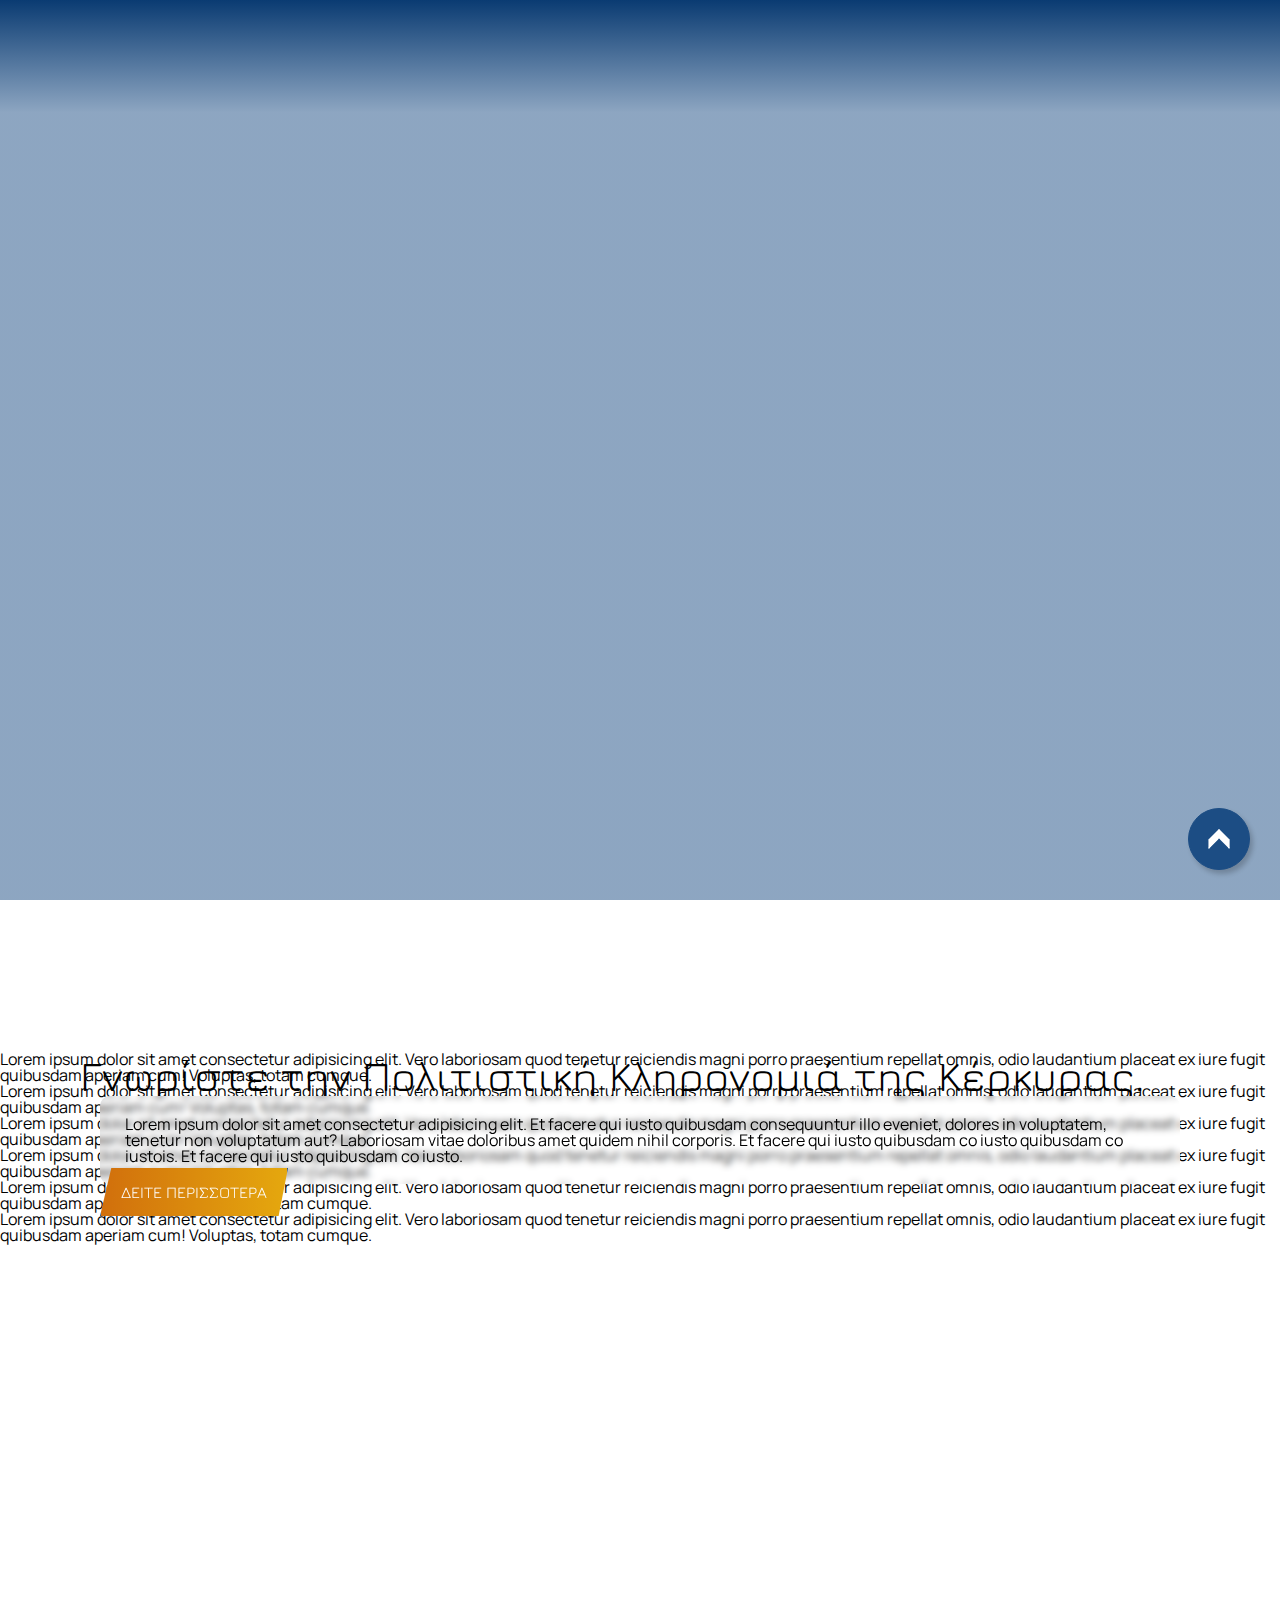
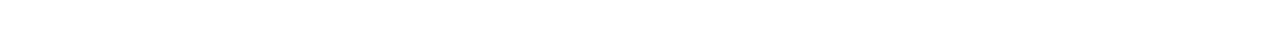
==== index.html @ 68e05393 "2nd commit - Completed header" ====
<!DOCTYPE html>
<html lang="en">
<head>
    <meta charset="UTF-8">
    <link href="favicon.ico" rel="icon" type="image/x-icon" />
    <meta http-equiv="X-UA-Compatible" content="IE=edge">
    <meta name="viewport" content="width=device-width, initial-scale=1.0">
    <title>C.CAGE - Corfu Culture in AR</title>
    <link type="text/css" href="styles.css" rel="stylesheet" />
    <link rel="preconnect" href="https://fonts.googleapis.com">
    <link rel="preconnect" href="https://fonts.gstatic.com" crossorigin>
    <link href="https://fonts.googleapis.com/css2?family=Manrope:wght@300;400;700&display=swap" rel="stylesheet">

    <link rel="preconnect" href="https://fonts.googleapis.com">
    <link rel="preconnect" href="https://fonts.gstatic.com" crossorigin>
    <link href="https://fonts.googleapis.com/css2?family=Jura:wght@400;700&display=swap" rel="stylesheet">

    <link href="https://cdn.jsdelivr.net/npm/bootstrap@5.2.1/dist/css/bootstrap.min.css" rel="stylesheet" integrity="sha384-iYQeCzEYFbKjA/T2uDLTpkwGzCiq6soy8tYaI1GyVh/UjpbCx/TYkiZhlZB6+fzT" crossorigin="anonymous">
    <link type="text/css" href="https://commons.ionio.gr/commons/inclusive/css_frontend_inclusive_b42.css" rel="stylesheet" />
    <script src="https://commons.ionio.gr/commons/inclusive/js_frontend_inclusive.js"></script>
    <script src="https://cdn.jsdelivr.net/npm/bootstrap@3.3.7/dist/js/bootstrap.min.js" integrity="sha384-Tc5IQib027qvyjSMfHjOMaLkfuWVxZxUPnCJA7l2mCWNIpG9mGCD8wGNIcPD7Txa" crossorigin="anonymous"></script>
</head>

<body id="top">

    <header>
        <div id="navbar" class="wrap nav-wrap w-100 top-0 position-absolute" style="z-index:1;">
            <div class="container-fluid">
                <div class="row">
                    <nav class="col-12 bg-transparent d-md-flex align-items-center justify-content-between">
                        <a id="logo" href="#" class="d-inline"><img src="./images/logo.png" alt="C.CAGE - Corfu Culture in AR"></a>
                        <ul class="navmenu list-unstyled d-inline d-inline-flex justify-content-evenly me-5">
                            <li class="d-inline-flex"><a href="#" class="p-4 fs-5 fw-bold text-uppercase fromLeft">ΑΡΧΙΚΗ</a></li>
                            <li class="d-inline-flex"><a href="#" class="p-4 fs-5 fw-bold text-uppercase fromLeft">ΠΕΡΙΓΡΑΦΗ</a></li>
                            <li class="d-inline-flex"><a href="#" class="p-4 fs-5 fw-bold text-uppercase fromLeft">ΣΥΛΛΟΓΗ</a></li>                            
                            <li class="d-inline-flex"><a href="#" class="p-4 fs-5 fw-bold text-uppercase fromLeft">ΠΑΙΞΤΕ ΤΩΡΑ</a></li>                        
                        </ul>
                        
                        <div id="burger-menu" class="d-flex flex-column justify-content-between" style="height: 25px; width: 32px;">
                            <div class="line bg-white inactive"></div>
                            <div class="line bg-white inactive"></div>
                            <div class="line bg-white inactive"></div>
                        </div>
                    </nav>
                </div>
            </div>
            
        </div>

        <!-- <div id="navbar-mobile" class="wrap d-inline-block position-absolute" style="height: 32px; width: 32px; z-index: 2;">
        </div> -->
    
        <div id="video" class="wrap header-wrap position-relative d-flex align-items-center top-0">
            <div class="container-fluid px-0 position-absolute">
                <video class="w-100" autoplay loop muted>
                    <source src="./video.mp4" type="video/mp4">
                </video>
            </div>


            <div id="headtitles" class="container-fluid position-relative d-flex align-items-center mt-80" style="height: 600px;">
                <div class="row d-flex align-items-center">
                    <div class="col-6 sm-col-12">
                        <h1 class="text-white" style="font-size: 42px;">Γνωρίστε την Πολιτιστική Κληρονομιά της Κέρκυρας.</h1>
                    </div>
                    
                    <div class="col-6 d-flex flex-column align-items-center" style="padding: 0 100px;">
                        <p id="header-description" class="text-white t-justify" style="padding: 20px 25px;">Lorem ipsum dolor sit amet consectetur adipisicing elit. Et facere qui iusto quibusdam consequuntur illo eveniet, dolores in voluptatem, tenetur non voluptatum aut? Laboriosam vitae doloribus amet quidem nihil corporis. Et facere qui iusto quibusdam co iusto quibusdam co iustois. Et facere qui iusto quibusdam co iusto.</p>
                        
                        <a href="#" class="fw-bold fs-5 read-more">ΔΕΙΤΕ ΠΕΡΙΣΣΟΤΕΡΑ</a>

                    </div>
                </div>
            </div>
        </div>

    </header>


    <div class="container px-0">
        <p>Lorem ipsum dolor sit amet consectetur adipisicing elit. Vero laboriosam quod tenetur reiciendis magni porro praesentium repellat omnis, odio laudantium placeat ex iure fugit quibusdam aperiam cum! Voluptas, totam cumque.</p>
        <p>Lorem ipsum dolor sit amet consectetur adipisicing elit. Vero laboriosam quod tenetur reiciendis magni porro praesentium repellat omnis, odio laudantium placeat ex iure fugit quibusdam aperiam cum! Voluptas, totam cumque.</p>
        <p>Lorem ipsum dolor sit amet consectetur adipisicing elit. Vero laboriosam quod tenetur reiciendis magni porro praesentium repellat omnis, odio laudantium placeat ex iure fugit quibusdam aperiam cum! Voluptas, totam cumque.</p>
        <p>Lorem ipsum dolor sit amet consectetur adipisicing elit. Vero laboriosam quod tenetur reiciendis magni porro praesentium repellat omnis, odio laudantium placeat ex iure fugit quibusdam aperiam cum! Voluptas, totam cumque.</p>
        <p>Lorem ipsum dolor sit amet consectetur adipisicing elit. Vero laboriosam quod tenetur reiciendis magni porro praesentium repellat omnis, odio laudantium placeat ex iure fugit quibusdam aperiam cum! Voluptas, totam cumque.</p>
        <p>Lorem ipsum dolor sit amet consectetur adipisicing elit. Vero laboriosam quod tenetur reiciendis magni porro praesentium repellat omnis, odio laudantium placeat ex iure fugit quibusdam aperiam cum! Voluptas, totam cumque.</p>
    </div>


    
    
	<a href="#top" id="scroll-top" class="scroller tp" title="TOP"></a>

    <script src="./app.js"></script>
</body>
</html>
---- styles.css ----
html, body, div, span, applet, object, iframe,
h1, h2, h3, h4, h5, h6, p, blockquote, pre,
a, abbr, acronym, address, big, cite, code,
del, dfn, em, img, ins, kbd, q, s, samp,
small, strike, strong, sub, sup, tt, var,
b, u, i, center,
dl, dt, dd, ol, ul, li,
fieldset, form, label, legend,
table, caption, tbody, tfoot, thead, tr, th, td,
article, aside, canvas, details, embed, 
figure, figcaption, footer, header, hgroup, 
menu, nav, output, ruby, section, summary,
time, mark, audio, video {
	margin: 0;
	padding: 0;
	border: 0;
	font-size: 100%;
	font: inherit;
	vertical-align: baseline;
}

/* HTML5 display-role reset for older browsers */
article, aside, details, figcaption, figure, 
footer, header, hgroup, menu, nav, section {
	display: block;
}
body {
	line-height: 1;
}
ol, ul {
	list-style: none;
}
blockquote, q {
	quotes: none;
}
blockquote:before, blockquote:after,
q:before, q:after {
	content: '';
	content: none;
}
table {
	border-collapse: collapse;
	border-spacing: 0;
}

:root {
    --primary: #1c4d84;
    --sec: #F06543;
    --text: #5e5e5e;
    --lighttext: #919191;
    --hr: #2b2b2b;
	--white: #fff;
}

img, svg, button, iframe, video {
	user-select: none !important;
}

body *::selection {
	background-color: var(--primary) !important;
	color: white;
}

h1, h2, h3, h4, nav ul li a, header a {
	font-family: 'Jura' !important;
}

span, p, h5, h6, b, a {
    font-family: 'Manrope' !important;
}

@media (min-width: 768px) { /*sm*/
	
}

@media (min-width: 992px) { /*md*/
    .parallax-wrap-a {
		padding:0
	};
}

@media (min-width: 1200px) { /*lg*/
      
}

@media (min-width: 1500px) { /*xl*/
      
}

a {
	outline: none !important;
	text-decoration: none !important;
}

button {
	outline: none !important;
	border: none !important;
}

ul.navmenu li a {
	color: white;
}

ul.navmenu li a::after {
	display: block;
	content: '';
	border-bottom: solid 2px;
	border-color: #fff;
	transform: scaleX(0);  
	transition: transform 250ms ease-in-out, border-color 250ms ease-in-out;
}

ul.navmenu li a.fromLeft:hover::after {
	transform: scaleX(1); transform-origin: 0% 50%;
}

ul.navmenu li a.fromLeft::after {
	transform-origin:  100% 50%;
}


#video .container-fluid:first-child::before {
	content:'';
	position: absolute;
	top:0;
	right:0;
	left:0;
	bottom:0;
	width: 100%;
	height: 100%;
	background: linear-gradient(to bottom, rgba(10, 59, 114, 1), rgba(28, 77, 132, 0.5),  rgba(28, 77, 132, 0.5), rgba(28, 77, 132, 0.5), rgba(28, 77, 132, 0.5),rgba(28, 77, 132, 0.5), rgba(28, 77, 132, 0.5),rgba(28, 77, 132, 0.5), rgba(28, 77, 132, 0.5));
}



/* Sticky Navbar */


/* Style the navbar */
#navbar {
	overflow: hidden;
	background-color: transparent;
	transition: background 0.3s ease-in-out;
}  
  
 /* The sticky class is added to the navbar with JS when it reaches its scroll position */
#navbar.sticky {
	position: fixed;
	top: 0;
	width: 100%;
	background-color: rgba(28, 77, 132, 0.8);
	backdrop-filter: blur(6px);
	transition: background 0.3s ease-in-out, backdrop-filter 0.3s ease-in-out;
 }

#navbar ul li a.sticky {
	color: #1c4d84;
	transition: 0.3s ease-in-out;
}

/* #navbar.sticky ul.navmenu li a::after {
	border-color: #1c4d84;
	transition: transform 250ms ease-in-out, border-color 250ms ease-in-out;
} */

#logo {
	margin-left: 50px;
}

#logo img {
	height: 71.99px;
}

@media (max-width: 480px) {
	#logo {
		margin-left: 0px;
	}	
}

#video {
	padding-top: 0;
	transition: padding-top 0.3s ease-in-out;
}

#video {
	height: 100vh !important;
}

#video video {
	object-fit: cover !important;
	height: 100vh !important;
}

.sticky + #video {
	padding-top: 71.99px;
	transition: padding-top 0.3s ease-in-out;
}

.read-more {
	padding: 20px;
	border: 1px solid var(--primary);
	display: inline;
	max-width: 420px;
	margin: 50px 0 -50px 0;
	text-align: center;
	color: white;
	background: linear-gradient(to right, #d16f0c, #e5a80e);
	clip-path: polygon(6% 10%, 100% 10%, 95% 90%, 0 90%);
	transition: background 0.2s ease-in-out, color 0.2s ease-in-out, box-shadow 0.2s ease-in-out;
}

.read-more:hover {
	background: linear-gradient(to right, lightblue, white);
	box-shadow: 0px 0px 0 0 var(--primary);
	color: var(--primary);
	transition: background 0.2s ease-in-out, color 0.2s ease-in-out, box-shadow 0.2s ease-in-out;
}


#header-description {
	background-color: rgba(255,255,255,0.2);
	backdrop-filter: blur(3px);
	border-radius: 10px;
}



/* MOBILE NAVBAR */

#burger-menu {
	display: none !important;
}

@media (max-width: 1090px) {
	ul.navmenu {
		display: none !important;
	}

	#burger-menu {
		display: initial !important;
	}
}

#navbar-mobile {
	right: 30px;
	top: 30px;
}

#burger-menu {
	z-index: 2;
}

#burger-menu:hover {
	cursor: pointer;
}


#burger-menu .line {
	height: 4px !important;
	width: 32px !important;
	transform-origin: 0% 50% !important;
}

#burger-menu .line:nth-of-type(1).inactive, #burger-menu .line:nth-of-type(3).inactive {
	transform: rotate(0deg);
	transition: transform 0.3s ease-in-out;
}

#burger-menu .line:nth-of-type(2).inactive {
	opacity: 100%;
	transform: scale(1);
	transform-origin: 50% 50% !important;
	transition: opacity 0.3s ease-in-out, transform 0.3s ease-in-out;
}

#burger-menu .line:nth-of-type(1).active {
	transform: rotate(45deg);
	width: 30px !important;
	transition: transform 0.3s ease-in-out, width 0.3s ease-in-out;
}

#burger-menu .line:nth-of-type(3).active {
	transform: rotate(-45deg);
	width: 30px !important;
	transition: transform 0.3s ease-in-out, width 0.3s ease-in-out;
}


#burger-menu .line:nth-of-type(2).active {
	transform: scale(0);
	opacity: 0;
	transition: opacity 0.3s ease-in-out, transform 0.3s ease-in-out;
}



/* SCROLL TO TOP */

#scroll-top {
	position: fixed;
	bottom: 30px;
	right: 30px;
	width: 60px;
	height: 60px;
	background-color:var(--primary);
	border-radius: 50%;
	border: 1px solid var(--primary);
	background-image: url('images/back_to_top.png');background-repeat: no-repeat;
	background-position: center;
	z-index: 1500;
	box-shadow: 3px 4px 5px 0 rgba(0, 0, 0, 0.2);
	transition: background 0.2s ease-in-out, border-color 0.2s ease-in-out;
}

#scroll-top:hover {
	background-color: #0e3259;
	border-color: var(--primary);
	transition: background 0.2s ease-in-out, border-color 0.2s ease-in-out;
}

#headtitles > div > div.col-6.sm-col-12 {
	padding-left: 80px !important;
}

@media (max-width: 1090px) {
	#headtitles > div {
		flex-direction: column;
	}

	#headtitles > div > div.col-6.d-flex.flex-column.align-items-center {
		padding: 0 !important;
		width: 90%;
	}

	#headtitles > div > div.col-6.ps-5 {
		width: 90% !important;
		padding: 0 !important;
		margin-bottom: 50px !important;
	}

	#headtitles > div > div.col-6.sm-col-12 {
		padding-left: 0px !important;
		margin-bottom: 50px;
		width: 90%;
	}
}
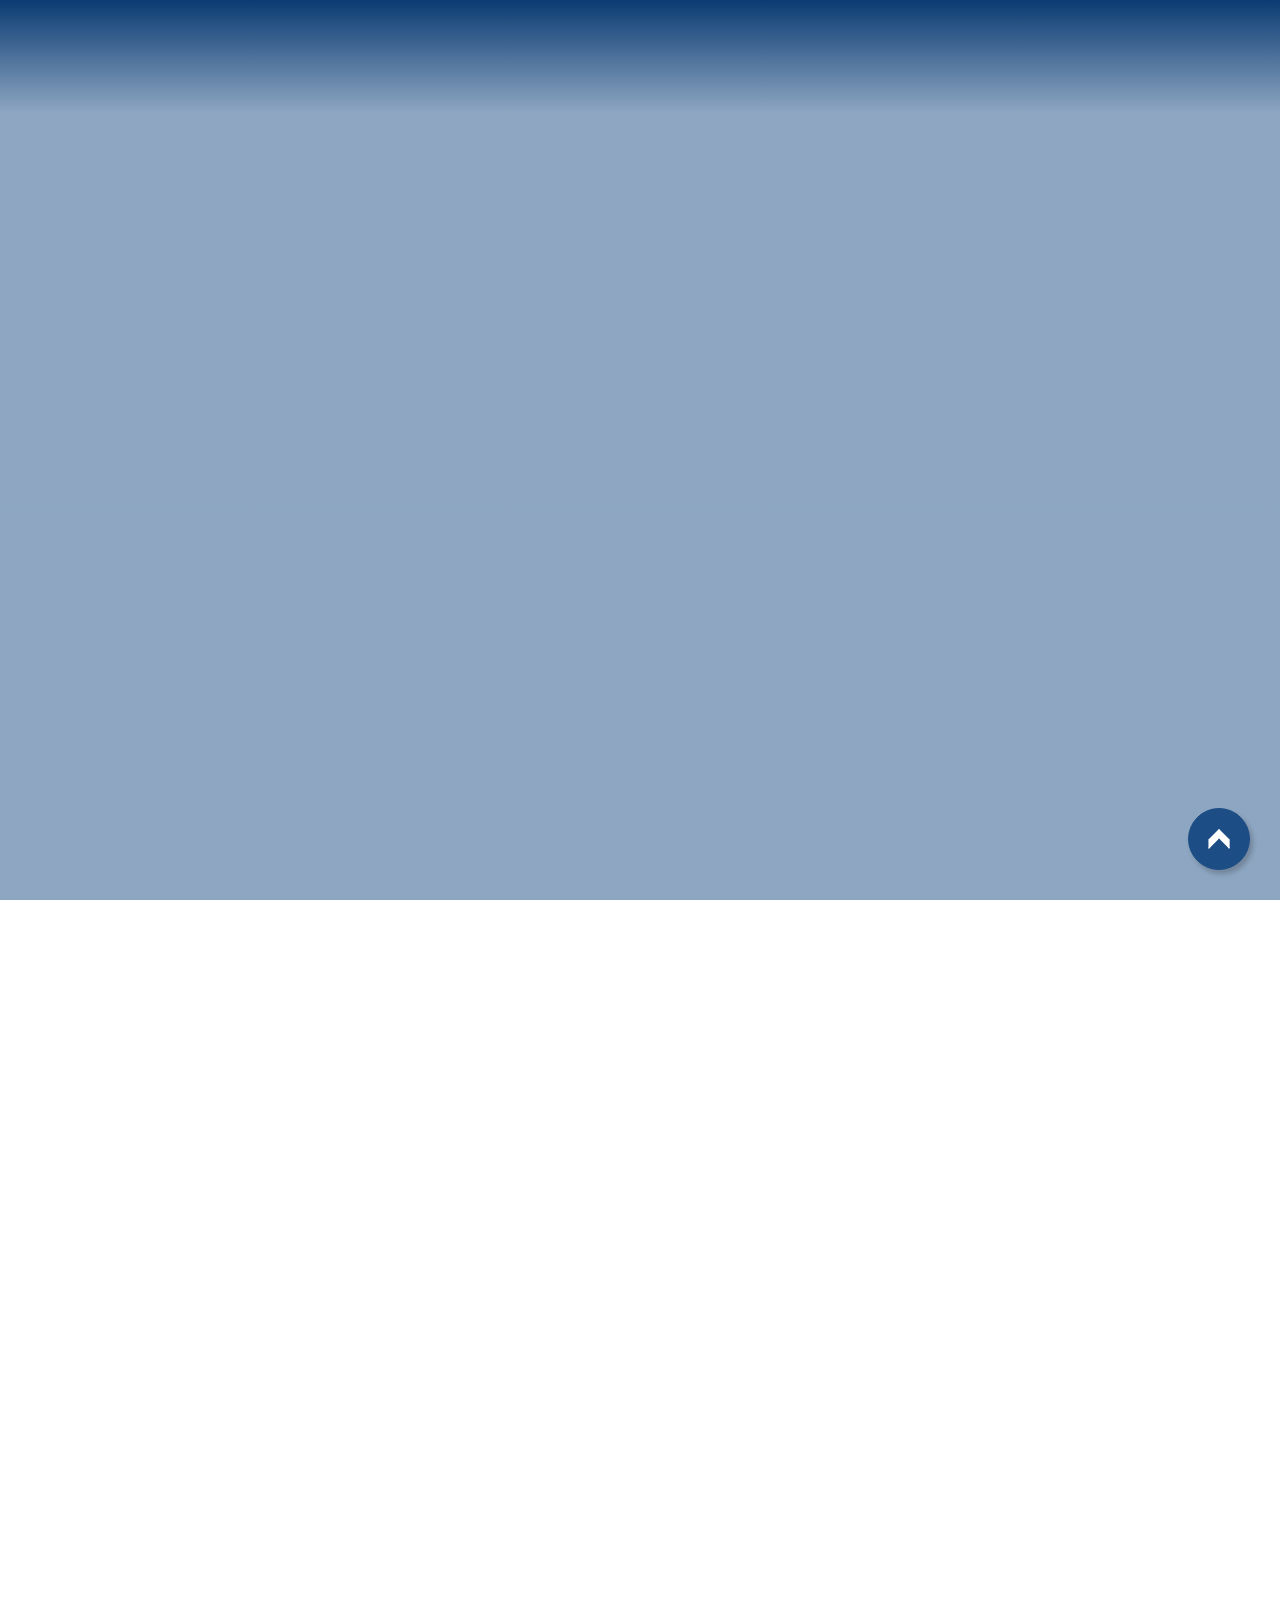
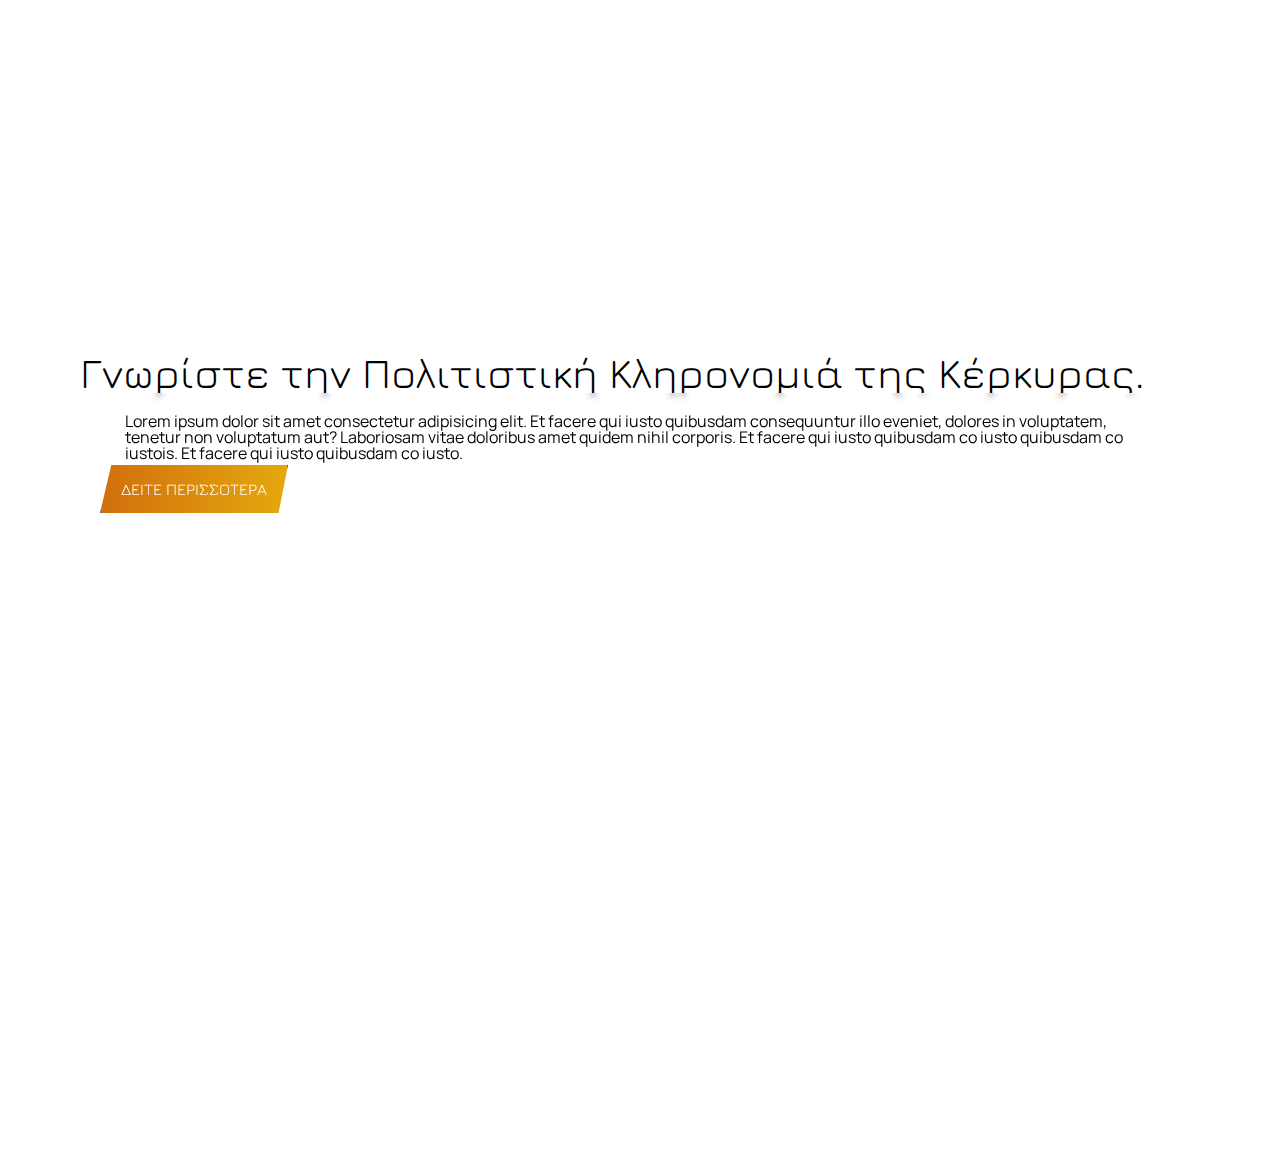
==== commit 0170c7d1: "3rd commit - Completed mobile responsiveness for header" ====
--- a/index.html
+++ b/index.html
@@ -2,7 +2,7 @@
 <html lang="en">
 <head>
     <meta charset="UTF-8">
-    <link href="favicon.ico" rel="icon" type="image/x-icon" />
+    <link href="./images/favicon.png" rel="icon" type="image/x-icon" />
     <meta http-equiv="X-UA-Compatible" content="IE=edge">
     <meta name="viewport" content="width=device-width, initial-scale=1.0">
     <title>C.CAGE - Corfu Culture in AR</title>
@@ -27,28 +27,45 @@
         <div id="navbar" class="wrap nav-wrap w-100 top-0 position-absolute" style="z-index:1;">
             <div class="container-fluid">
                 <div class="row">
-                    <nav class="col-12 bg-transparent d-md-flex align-items-center justify-content-between">
-                        <a id="logo" href="#" class="d-inline"><img src="./images/logo.png" alt="C.CAGE - Corfu Culture in AR"></a>
+                    <nav class="col-12 bg-transparent d-flex align-items-center justify-content-between">
+                        <a id="logo" href="" class="d-inline"><img src="./images/logo.png" alt="C.CAGE - Corfu Culture in AR"></a>
                         <ul class="navmenu list-unstyled d-inline d-inline-flex justify-content-evenly me-5">
-                            <li class="d-inline-flex"><a href="#" class="p-4 fs-5 fw-bold text-uppercase fromLeft">ΑΡΧΙΚΗ</a></li>
-                            <li class="d-inline-flex"><a href="#" class="p-4 fs-5 fw-bold text-uppercase fromLeft">ΠΕΡΙΓΡΑΦΗ</a></li>
-                            <li class="d-inline-flex"><a href="#" class="p-4 fs-5 fw-bold text-uppercase fromLeft">ΣΥΛΛΟΓΗ</a></li>                            
-                            <li class="d-inline-flex"><a href="#" class="p-4 fs-5 fw-bold text-uppercase fromLeft">ΠΑΙΞΤΕ ΤΩΡΑ</a></li>                        
+                            <li class="d-inline-flex"><a id="home" href="#home" class="p-4 fs-5 fw-bold text-uppercase fromLeft">ΑΡΧΙΚΗ</a></li>
+                            <li class="d-inline-flex"><a id="about"href="#about" class="p-4 fs-5 fw-bold text-uppercase fromLeft">ΠΕΡΙΓΡΑΦΗ</a></li>
+                            <li class="d-inline-flex"><a id="gallery"href="#gallery" class="p-4 fs-5 fw-bold text-uppercase fromLeft">ΣΥΛΛΟΓΗ</a></li>                            
+                            <li class="d-inline-flex"><a id="play-now"href="#play-now" class="p-4 fs-5 fw-bold text-uppercase fromLeft">ΠΑΙΞΤΕ ΤΩΡΑ</a></li>                        
                         </ul>
                         
                         <div id="burger-menu" class="d-flex flex-column justify-content-between" style="height: 25px; width: 32px;">
                             <div class="line bg-white inactive"></div>
                             <div class="line bg-white inactive"></div>
                             <div class="line bg-white inactive"></div>
-                        </div>
+                        </div>                        
                     </nav>
                 </div>
-            </div>
-            
+            </div>            
         </div>
 
-        <!-- <div id="navbar-mobile" class="wrap d-inline-block position-absolute" style="height: 32px; width: 32px; z-index: 2;">
-        </div> -->
+        <div id="mobile-navbar" class="position-absolute top-0 start-0 d-flex flex-column align-items-center justify-content-start inactive">
+            <a id="logo" href="" class="d-inline mt-4"><img class="me-1" src="./images/logo-draft.png" alt="C.CAGE - Corfu Culture in AR"></a>
+            <ul id="mobile-navmenu" class="list-unstyled d-inline-flex flex-column justify-content-evenly me-5 mt-5">
+                <li class="d-inline-flex">
+                    <a href="#home" class="p-3 fs-5 fw-bold text-uppercase fromLeft">ΑΡΧΙΚΗ</a>
+                </li>
+
+                <li class="d-inline-flex">
+                    <a href="#about" class="p-3 fs-5 fw-bold text-uppercase fromLeft">ΠΕΡΙΓΡΑΦΗ</a>
+                </li>
+
+                <li class="d-inline-flex">
+                    <a href="#gallery" class="p-3 fs-5 fw-bold text-uppercase fromLeft">ΣΥΛΛΟΓΗ</a>
+                </li>
+
+                <li class="d-inline-flex">
+                    <a href="#play-now" class="p-3 fs-5 fw-bold text-uppercase fromLeft">ΠΑΙΞΤΕ ΤΩΡΑ</a>
+                </li>
+            </ul>
+        </div>
     
         <div id="video" class="wrap header-wrap position-relative d-flex align-items-center top-0">
             <div class="container-fluid px-0 position-absolute">
@@ -77,20 +94,21 @@
     </header>
 
 
-    <div class="container px-0">
-        <p>Lorem ipsum dolor sit amet consectetur adipisicing elit. Vero laboriosam quod tenetur reiciendis magni porro praesentium repellat omnis, odio laudantium placeat ex iure fugit quibusdam aperiam cum! Voluptas, totam cumque.</p>
-        <p>Lorem ipsum dolor sit amet consectetur adipisicing elit. Vero laboriosam quod tenetur reiciendis magni porro praesentium repellat omnis, odio laudantium placeat ex iure fugit quibusdam aperiam cum! Voluptas, totam cumque.</p>
-        <p>Lorem ipsum dolor sit amet consectetur adipisicing elit. Vero laboriosam quod tenetur reiciendis magni porro praesentium repellat omnis, odio laudantium placeat ex iure fugit quibusdam aperiam cum! Voluptas, totam cumque.</p>
-        <p>Lorem ipsum dolor sit amet consectetur adipisicing elit. Vero laboriosam quod tenetur reiciendis magni porro praesentium repellat omnis, odio laudantium placeat ex iure fugit quibusdam aperiam cum! Voluptas, totam cumque.</p>
-        <p>Lorem ipsum dolor sit amet consectetur adipisicing elit. Vero laboriosam quod tenetur reiciendis magni porro praesentium repellat omnis, odio laudantium placeat ex iure fugit quibusdam aperiam cum! Voluptas, totam cumque.</p>
-        <p>Lorem ipsum dolor sit amet consectetur adipisicing elit. Vero laboriosam quod tenetur reiciendis magni porro praesentium repellat omnis, odio laudantium placeat ex iure fugit quibusdam aperiam cum! Voluptas, totam cumque.</p>
+    <div class="container px-0" style="height: 800px;">
+        <div class="wrap">
+            <div class="row">
+                <div class="col-4 w-100 h-100 bg-danger"></div>
+                <div class="col-4 w-100 h-100 bg-danger"></div>
+                <div class="col-4 w-100 h-100 bg-danger"></div>
+            </div>
+        </div>
     </div>
 
 
     
     
+    
 	<a href="#top" id="scroll-top" class="scroller tp" title="TOP"></a>
-
     <script src="./app.js"></script>
 </body>
 </html>--- a/styles.css
+++ b/styles.css
@@ -19,6 +19,10 @@
 	vertical-align: baseline;
 }
 
+html {
+	scroll-behavior: smooth;
+}
+
 /* HTML5 display-role reset for older browsers */
 article, aside, details, figcaption, figure, 
 footer, header, hgroup, menu, nav, section {
@@ -43,6 +47,31 @@
 	border-spacing: 0;
 }
 
+/* Scrollbar */
+
+/* width */
+::-webkit-scrollbar {
+	width: 12px;
+}
+  
+/* Track */
+::-webkit-scrollbar-track {
+	background: #f1f1f1;
+}
+  
+/* Handle */
+::-webkit-scrollbar-thumb {
+	background: linear-gradient(#1c4d84, #0e3259, #1c4d84);
+	border-radius: 20px;
+}
+  
+/* Handle on hover */
+::-webkit-scrollbar-thumb:hover {
+	background: #555;
+}
+
+
+  
 :root {
     --primary: #1c4d84;
     --sec: #F06543;
@@ -99,18 +128,24 @@
 
 ul.navmenu li a {
 	color: white;
+	transition: color 250ms ease-in-out;
+}
+
+ul.navmenu li a:hover {
+	color:  #ffcf06;
+	transition: color 250ms ease-in-out;
 }
 
 ul.navmenu li a::after {
 	display: block;
 	content: '';
 	border-bottom: solid 2px;
-	border-color: #fff;
+	border-color: #ffcf06;
 	transform: scaleX(0);  
 	transition: transform 250ms ease-in-out, border-color 250ms ease-in-out;
 }
 
-ul.navmenu li a.fromLeft:hover::after {
+ul.navmenu li a.fromLeft:not(ul.navmenu li a.fromLeft:target):hover::after {
 	transform: scaleX(1); transform-origin: 0% 50%;
 }
 
@@ -118,6 +153,10 @@
 	transform-origin:  100% 50%;
 }
 
+
+#video > .container-fluid:first-child {
+	height: 100vh;
+}
 
 #video .container-fluid:first-child::before {
 	content:'';
@@ -141,7 +180,11 @@
 	overflow: hidden;
 	background-color: transparent;
 	transition: background 0.3s ease-in-out;
-}  
+}
+
+#mobile-navbar {
+	overflow: hidden;
+}
   
  /* The sticky class is added to the navbar with JS when it reaches its scroll position */
 #navbar.sticky {
@@ -158,12 +201,20 @@
 	transition: 0.3s ease-in-out;
 }
 
+#navbar ul li a:target {
+	color: #ffcf06 !important;
+}
+
 /* #navbar.sticky ul.navmenu li a::after {
 	border-color: #1c4d84;
 	transition: transform 250ms ease-in-out, border-color 250ms ease-in-out;
 } */
 
-#logo {
+#mobile-navbar.sticky {
+	position: fixed;
+ }
+
+#navbar #logo {
 	margin-left: 50px;
 }
 
@@ -171,10 +222,10 @@
 	height: 71.99px;
 }
 
-@media (max-width: 480px) {
-	#logo {
+@media (max-width: 1090px) {
+	#navbar #logo {
 		margin-left: 0px;
-	}	
+	}
 }
 
 #video {
@@ -191,9 +242,9 @@
 	height: 100vh !important;
 }
 
-.sticky + #video {
-	padding-top: 71.99px;
-	transition: padding-top 0.3s ease-in-out;
+#navbar.sticky + #video {
+	padding-top: 80px;
+	transition: padding-top 0.3s ease-in-out !important;
 }
 
 .read-more {
@@ -213,7 +264,7 @@
 	background: linear-gradient(to right, lightblue, white);
 	box-shadow: 0px 0px 0 0 var(--primary);
 	color: var(--primary);
-	transition: background 0.2s ease-in-out, color 0.2s ease-in-out, box-shadow 0.2s ease-in-out;
+	/* transition: background 0.2s ease-in-out, color 0.2s ease-in-out, box-shadow 0.2s ease-in-out; */
 }
 
 
@@ -237,13 +288,32 @@
 	}
 
 	#burger-menu {
-		display: initial !important;
-	}
-}
-
-#navbar-mobile {
-	right: 30px;
-	top: 30px;
+		display: flex !important;
+	}
+}
+
+#mobile-navbar {
+	z-index: 10;
+}
+
+#mobile-navbar {
+	height: 100vh;
+	background-color: rgba(255,255,255,0.8);
+	backdrop-filter: blur(6px);
+}
+
+#mobile-navbar.inactive {
+	width: 0;
+	transition: width 0.2s cubic-bezier(0.89, 0.37, 1, 1) !important;
+}
+
+#mobile-navbar.active {
+	width: 320px;
+	transition: width 0.2s cubic-bezier(0.89, 0.37, 1, 1) !important;
+}
+
+#mobile-navmenu li a {
+	color: var(--primary);
 }
 
 #burger-menu {
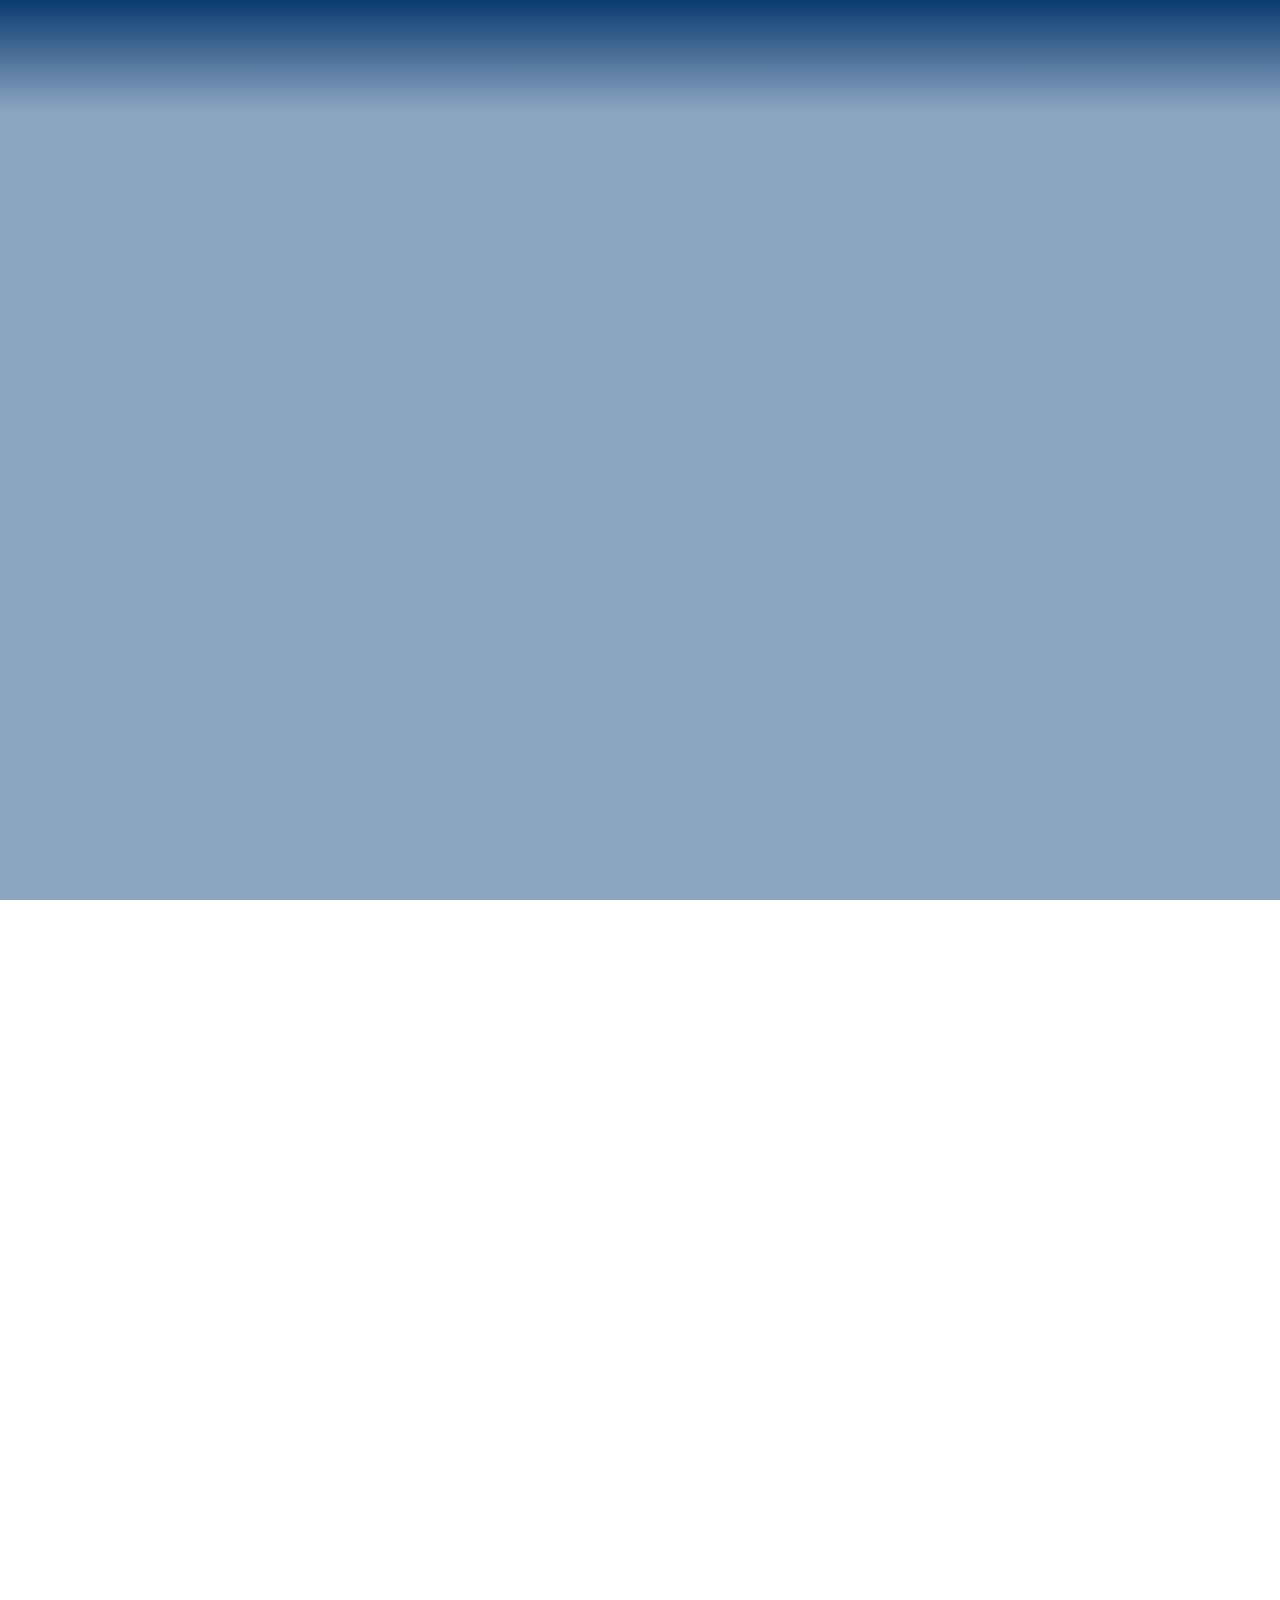
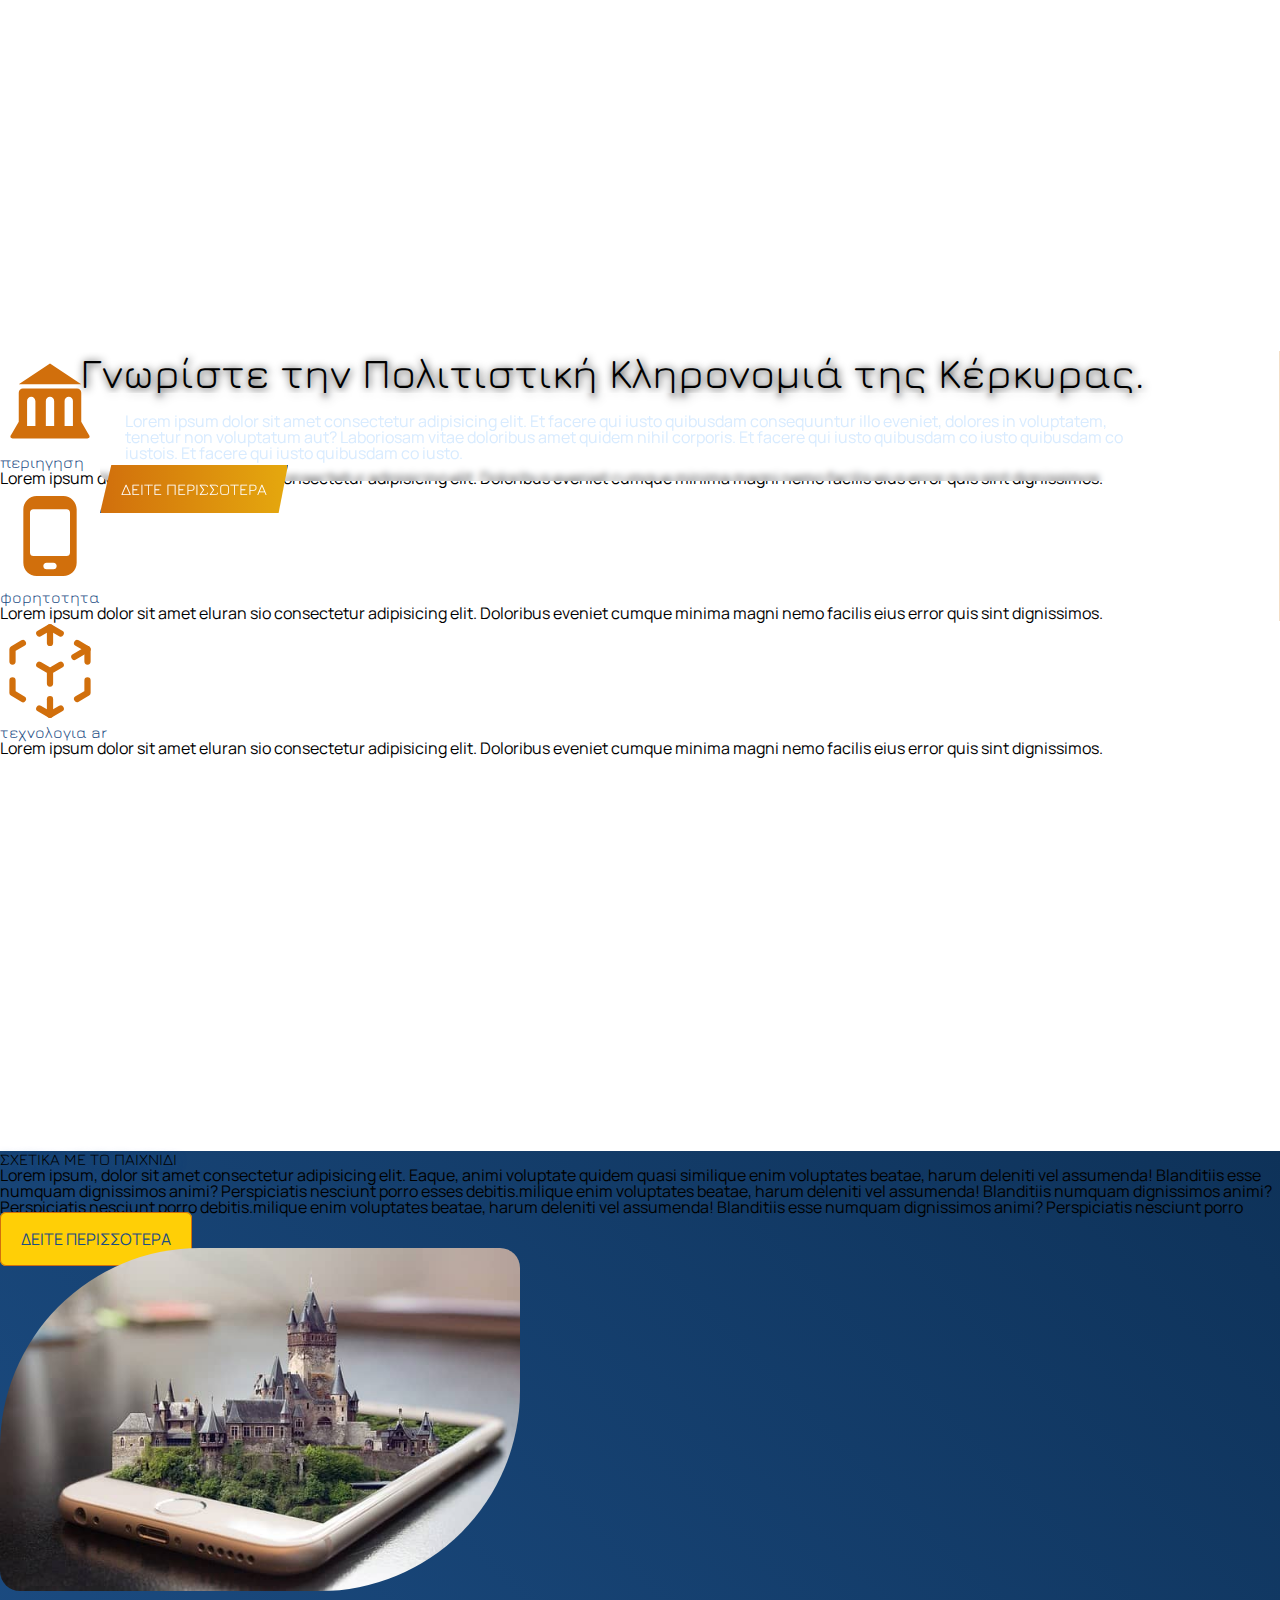
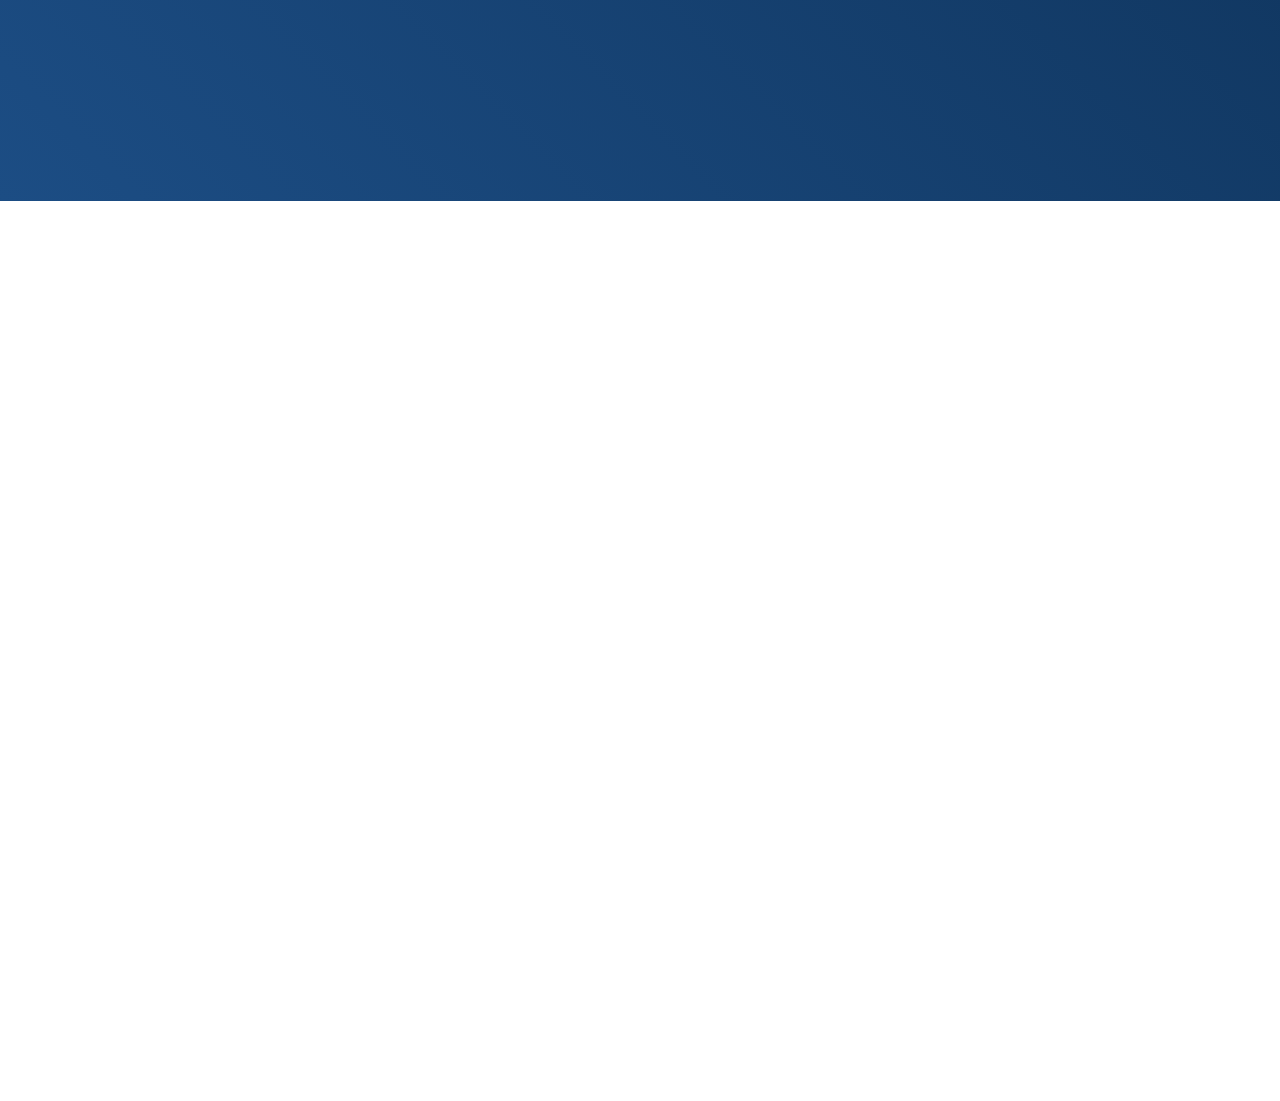
==== commit 886d1bc6: "4th commit - added info section & about section" ====
--- a/index.html
+++ b/index.html
@@ -78,11 +78,11 @@
             <div id="headtitles" class="container-fluid position-relative d-flex align-items-center mt-80" style="height: 600px;">
                 <div class="row d-flex align-items-center">
                     <div class="col-6 sm-col-12">
-                        <h1 class="text-white" style="font-size: 42px;">Γνωρίστε την Πολιτιστική Κληρονομιά της Κέρκυρας.</h1>
+                        <h1 class="text-white fs-1 fw-bold" style="font-size: 42px;">Γνωρίστε την Πολιτιστική Κληρονομιά της Κέρκυρας.</h1>
                     </div>
                     
                     <div class="col-6 d-flex flex-column align-items-center" style="padding: 0 100px;">
-                        <p id="header-description" class="text-white t-justify" style="padding: 20px 25px;">Lorem ipsum dolor sit amet consectetur adipisicing elit. Et facere qui iusto quibusdam consequuntur illo eveniet, dolores in voluptatem, tenetur non voluptatum aut? Laboriosam vitae doloribus amet quidem nihil corporis. Et facere qui iusto quibusdam co iusto quibusdam co iustois. Et facere qui iusto quibusdam co iusto.</p>
+                        <p id="header-description" class="t-justify" style="padding: 20px 25px;">Lorem ipsum dolor sit amet consectetur adipisicing elit. Et facere qui iusto quibusdam consequuntur illo eveniet, dolores in voluptatem, tenetur non voluptatum aut? Laboriosam vitae doloribus amet quidem nihil corporis. Et facere qui iusto quibusdam co iusto quibusdam co iustois. Et facere qui iusto quibusdam co iusto.</p>
                         
                         <a href="#" class="fw-bold fs-5 read-more">ΔΕΙΤΕ ΠΕΡΙΣΣΟΤΕΡΑ</a>
 
@@ -94,21 +94,66 @@
     </header>
 
 
-    <div class="container px-0" style="height: 800px;">
-        <div class="wrap">
-            <div class="row">
-                <div class="col-4 w-100 h-100 bg-danger"></div>
-                <div class="col-4 w-100 h-100 bg-danger"></div>
-                <div class="col-4 w-100 h-100 bg-danger"></div>
+    <div id="info-section" class="container p-3 p-md-5 mt-5 mt-md-0">
+        <div class="wrap w-100 h-100 d-flex justify-content-center">
+            <div id="info" class="row w-100 h-100 d-flex align-items-center flex-md-row justify-content-evenly ">
+                <div class="col-12 col-md-4 my-0 py-2 py-md-0 px-1 icon-info gx-0 gx-md-5 d-flex justify-content-center align-items-center flex-column">
+                    <img class="mb-3" src="./svgs/town-hall-icon.svg" style="width: 100px;" alt="">
+
+                    <h2 class="fs-4 fw-bold text-uppercase mb-5">περιηγηση</h2>
+
+                    <p class="px-0 px-md-4">Lorem ipsum dolor sit amet eluran sio consectetur adipisicing elit. Doloribus eveniet cumque minima magni nemo facilis eius error quis sint dignissimos.</p>
+                </div>
+
+                <div class="col-12 col-md-4 my-0 py-2 py-md-0 px-1 icon-info gx-0 gx-md-5 d-flex justify-content-center align-items-center flex-column">
+                    <img class="mb-3" src="./svgs/smartphone.svg" style=" width: 100px;" alt="">
+
+                    <h2 class="fs-4 fw-bold text-uppercase mb-5">φορητοτητα</h2>
+
+                    <p class="px-0 px-md-4">Lorem ipsum dolor sit amet eluran sio consectetur adipisicing elit. Doloribus eveniet cumque minima magni nemo facilis eius error quis sint dignissimos.</p>
+                </div>
+
+                <div class="col-12 col-md-4 my-0 py-2 py-md-0 px-1 gx-0 gx-md-5 d-flex justify-content-center align-items-center flex-column">
+                    <img class="mb-3" src="./svgs/ar.svg" style="width: 100px;" alt="">
+
+                    <h2 class="fs-4 fw-bold text-uppercase mb-5">τεχνολογια ar</h2>
+
+                    <p class="px-0 px-md-4">Lorem ipsum dolor sit amet eluran sio consectetur adipisicing elit. Doloribus eveniet cumque minima magni nemo facilis eius error quis sint dignissimos.</p>
+                </div>
             </div>
         </div>
+    </div>
+
+    <div id="button-section" class="container-fluid p-3 p-md-5 mt-5 mt-md-0">
+        <div class="wrap w-100 d-flex flex-column justify-content-between align-items-center">
+            <h2 class="fs-1 fw-bold text-white text-center py-0 mt-5 mt-md-3">ΣΧΕΤΙΚΑ ΜΕ ΤΟ ΠΑΙΧΝΙΔΙ</h2>
+            <div class="row w-100 h-100 mt-5 pt-0 pt-md-5 d-flex align-items-center flex-md-row justify-content-center">
+                <div class="col-12 col-md-6 order-1 order-md-0 my-5 my-md-0 py-2 py-md-0 gx-0 gx-md-5 d-flex flex-column justify-content-center align-items-center h-md-100">
+                    <p class="text-white">Lorem ipsum, dolor sit amet consectetur adipisicing elit. Eaque, animi voluptate quidem quasi similique enim voluptates beatae, harum deleniti vel assumenda! Blanditiis esse numquam dignissimos animi? Perspiciatis nesciunt porro esses debitis.milique enim voluptates beatae, harum deleniti vel assumenda! Blanditiis numquam dignissimos animi? Perspiciatis nesciunt porro debitis.milique enim voluptates beatae, harum deleniti vel assumenda! Blanditiis esse numquam dignissimos animi? Perspiciatis nesciunt porro debitis.</p>
+                    
+                    <a href="#" class="fw-bold fs-6 read-more-2">ΔΕΙΤΕ ΠΕΡΙΣΣΟΤΕΡΑ</a>
+
+
+                </div>
+
+                <div class="col-12 col-md-6 order-0 order-md-1 my-0 my-md-0 py-2 py-md-0 gx-0 gx-md-5 d-flex flex-column justify-content-center align-items-center h-md-100">                    
+                    <img src="./images/castle-smartphone.jpg"></img>                    
+                </div>
+
+            </div>
+        </div>
+    </div>
+
+
+    <div id="gallery-section" class="container-fluid p-3 p-md-5 mt-5 mt-md-0">
+    
     </div>
 
 
     
     
     
-	<a href="#top" id="scroll-top" class="scroller tp" title="TOP"></a>
+	<a href="#top" id="scroll-top" class="scroller tp inactive" title="TOP"></a>
     <script src="./app.js"></script>
 </body>
 </html>--- a/styles.css
+++ b/styles.css
@@ -74,7 +74,7 @@
   
 :root {
     --primary: #1c4d84;
-    --sec: #F06543;
+    --sec: #d16f0c;
     --text: #5e5e5e;
     --lighttext: #919191;
     --hr: #2b2b2b;
@@ -174,6 +174,15 @@
 
 /* Sticky Navbar */
 
+#scroll-top.inactive {
+	opacity: 0%;
+	transition: opacity 0.5s ease-in-out;
+}
+
+#scroll-top.active {
+	opacity: 100%;
+	transition: opacity 0.5s ease-in-out;
+}
 
 /* Style the navbar */
 #navbar {
@@ -267,8 +276,31 @@
 	/* transition: background 0.2s ease-in-out, color 0.2s ease-in-out, box-shadow 0.2s ease-in-out; */
 }
 
+.read-more-2 {
+	padding: 15px 20px;
+	border: 1px solid var(--sec);
+	border-radius: 6px;
+	display: inline;
+	max-width: 420px;
+	margin: 50px 0 -50px 0;
+	text-align: center;
+	color: var(--primary);
+	background-color: #ffcf06;
+	transition: background 0.2s ease-in-out, color 0.2s ease-in-out, border-color 0.2s ease-in-out;
+}
+
+.read-more-2:hover {
+	background-color: white;
+	border-color: white;
+	box-shadow: 0px 0px 0 0 var(--primary);
+	color: var(--primary);
+	transition: background 0.2s ease-in-out, color 0.2s ease-in-out, border-color 0.2s ease-in-out;
+}
+
+
 
 #header-description {
+	color: #d8ebff !important;
 	background-color: rgba(255,255,255,0.2);
 	backdrop-filter: blur(3px);
 	border-radius: 10px;
@@ -289,6 +321,15 @@
 
 	#burger-menu {
 		display: flex !important;
+	}
+
+	#mobile-navmenu {
+		width: 70%;
+		margin-right: 0 !important;
+	}
+
+	#mobile-navmenu, #mobile-navmenu li, #mobile-navmenu li a {
+		display: block !important;
 	}
 }
 
@@ -392,6 +433,10 @@
 	padding-left: 80px !important;
 }
 
+#headtitles h1 {
+	text-shadow: 1px 1px 8px black;	
+}
+
 @media (max-width: 1090px) {
 	#headtitles > div {
 		flex-direction: column;
@@ -413,4 +458,107 @@
 		margin-bottom: 50px;
 		width: 90%;
 	}
+}
+
+
+
+
+/* INFO SECTION */
+
+#info-section {
+	height: 1200px;
+}
+
+@media (min-width: 992px) {
+	
+	#info-section {
+		height: 800px;
+	}
+
+	.icon-info {
+		border-right: 1px solid #d16f0c3d;
+	}
+}
+
+#info > div:nth-of-type(2) img {
+	transform: scale(.8);
+}
+
+#info > div:nth-of-type(2):hover img {
+	transform: translateY(-10px) scale(.8);
+	transition: all 0.25s ease-in-out;
+}
+
+
+#info > div img {
+	transform: translateY(0);
+	transition: all 0.25s ease-in-out;
+}
+
+#info > div:hover img {
+	transform: translateY(-10px);
+	transition: all 0.25s ease-in-out;
+}
+
+#info > div:nth-of-type(3) img {
+	transform-origin: 50% 50% !important;
+	transform: translateY(0) rotate(0deg);
+	transition: all 0.25s ease-in-out;
+}
+
+#info > div:nth-of-type(3):hover img {
+	transform: translateY(-10px) rotate(-180deg);
+	transition: all 0.25s ease-in-out;
+}
+
+#info > div > h2 {
+	color: var(--primary);
+}
+
+
+
+
+
+ /* BUTTON SECTION  */
+
+
+#button-section {
+	background: linear-gradient(45deg, var(--primary), #0e3259);
+}
+
+#button-section {
+	height: 950px;
+}
+
+@media (min-width: 992px) {
+	
+	#button-section {
+		height: 650px;
+	}
+}
+
+#button-section h2 {
+	text-shadow: 1px 1px 8px var(--primary);
+}
+
+#button-section img {
+	width: 520px;
+
+	border-top-left-radius: 200px;
+	border-top-right-radius: 20px;
+	border-bottom-right-radius: 200px; 
+	border-bottom-left-radius: 20px; 
+}
+
+@media (max-width: 992px) {
+	#button-section img {
+		width: 380px;
+	}
+}
+
+
+/* GALLERY SECTION */
+
+#gallery-section {
+	height: 900px;
 }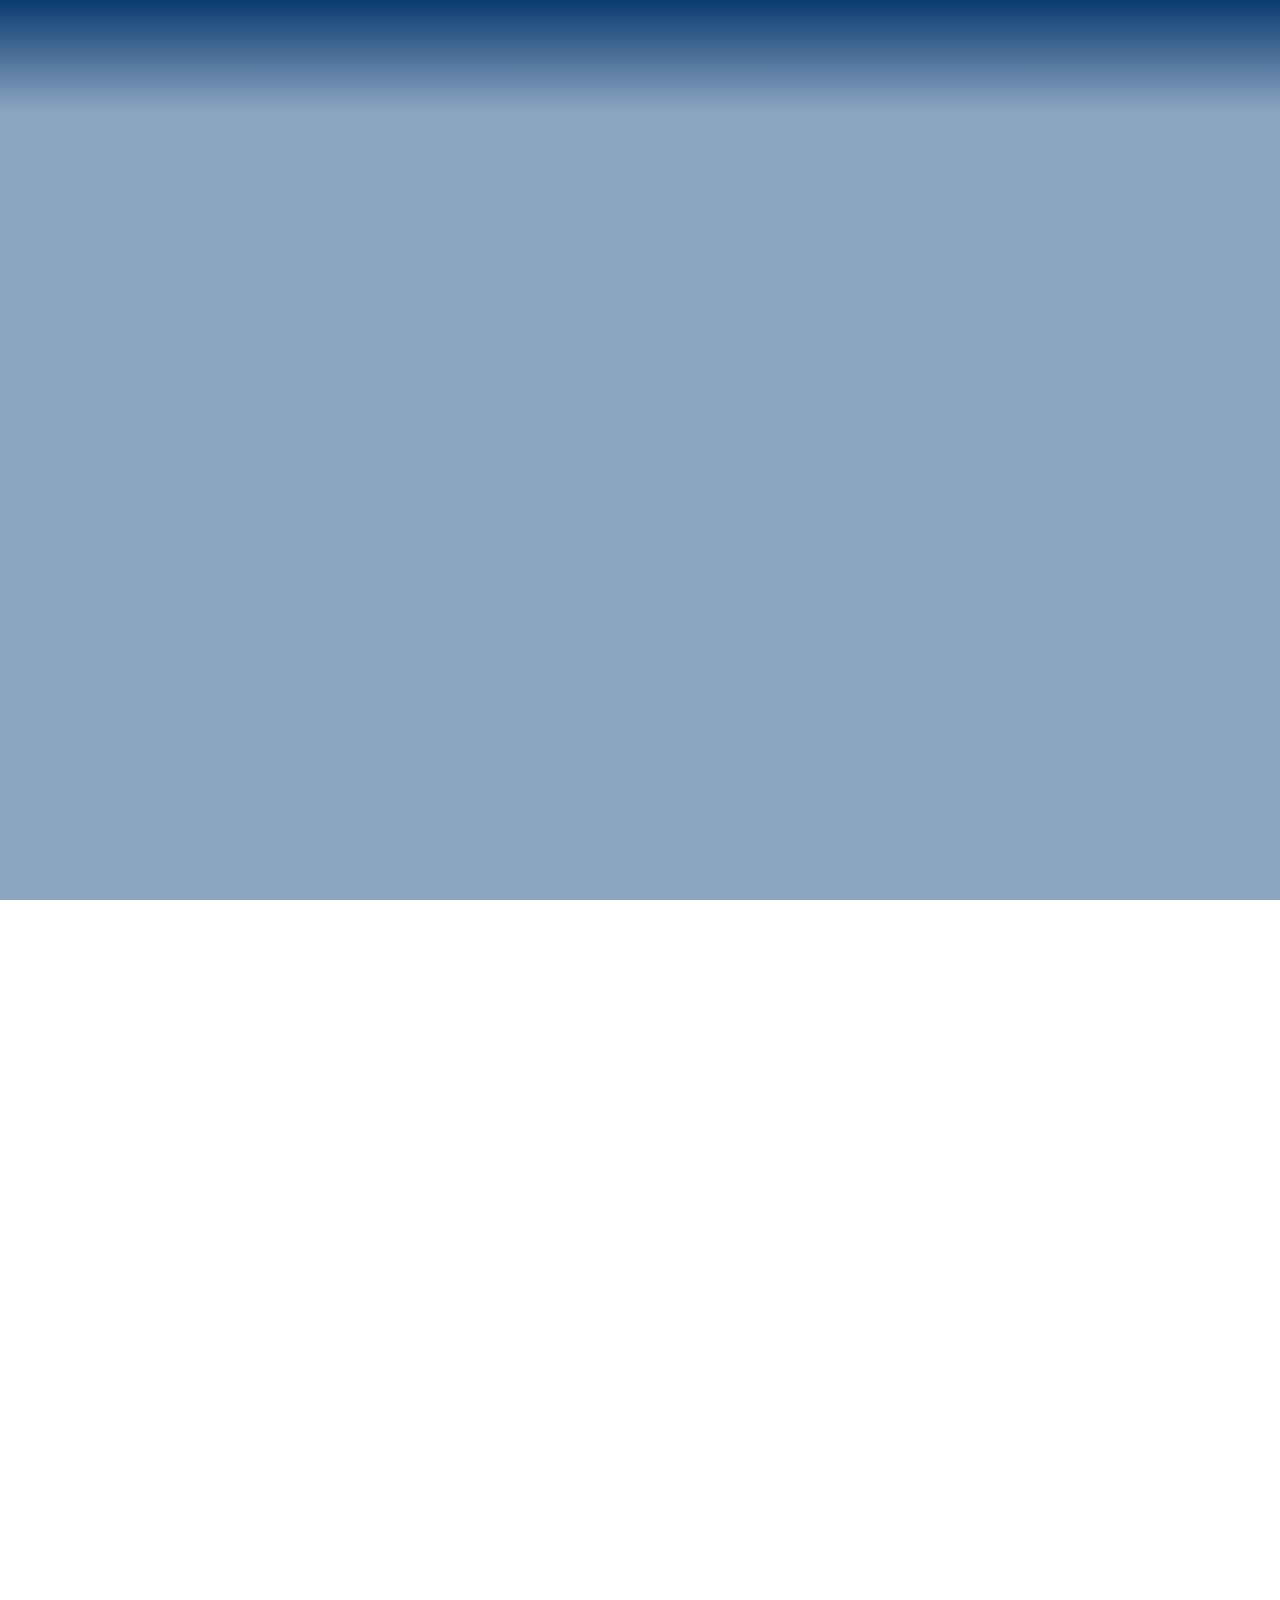
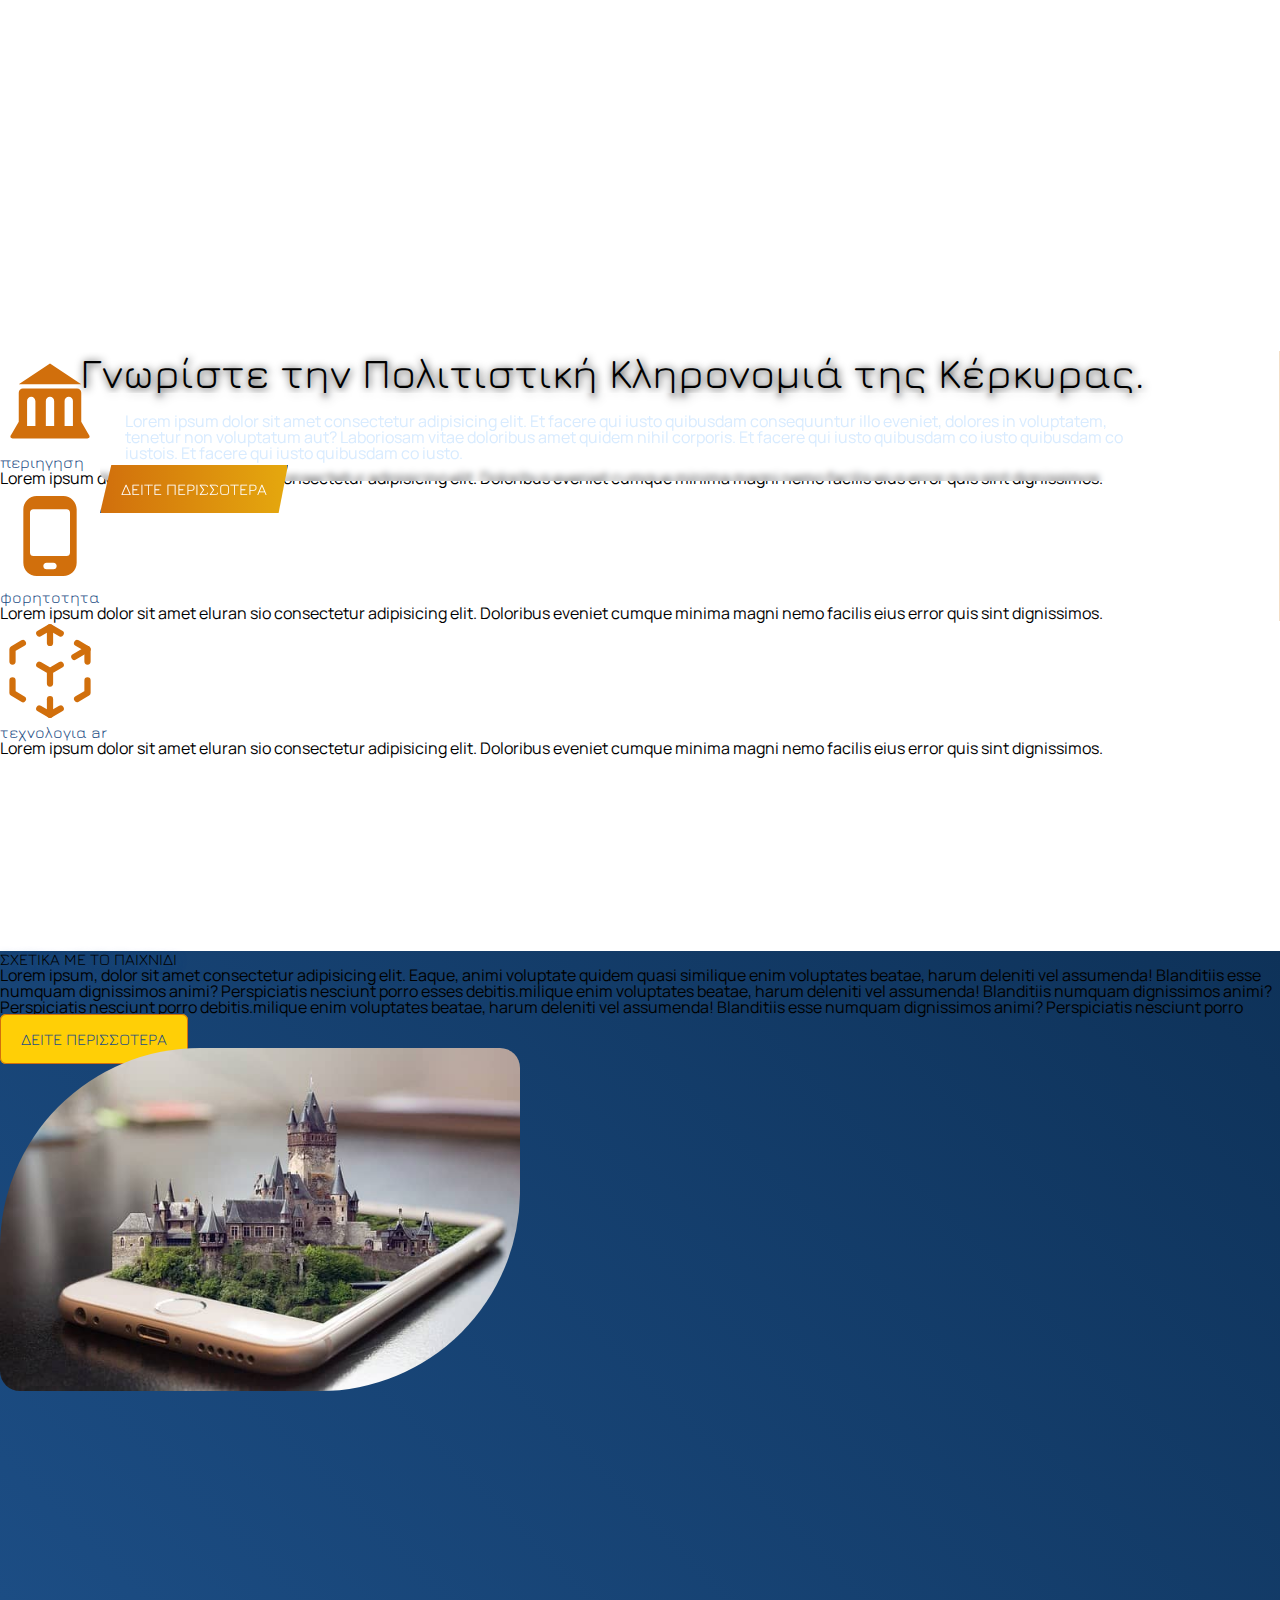
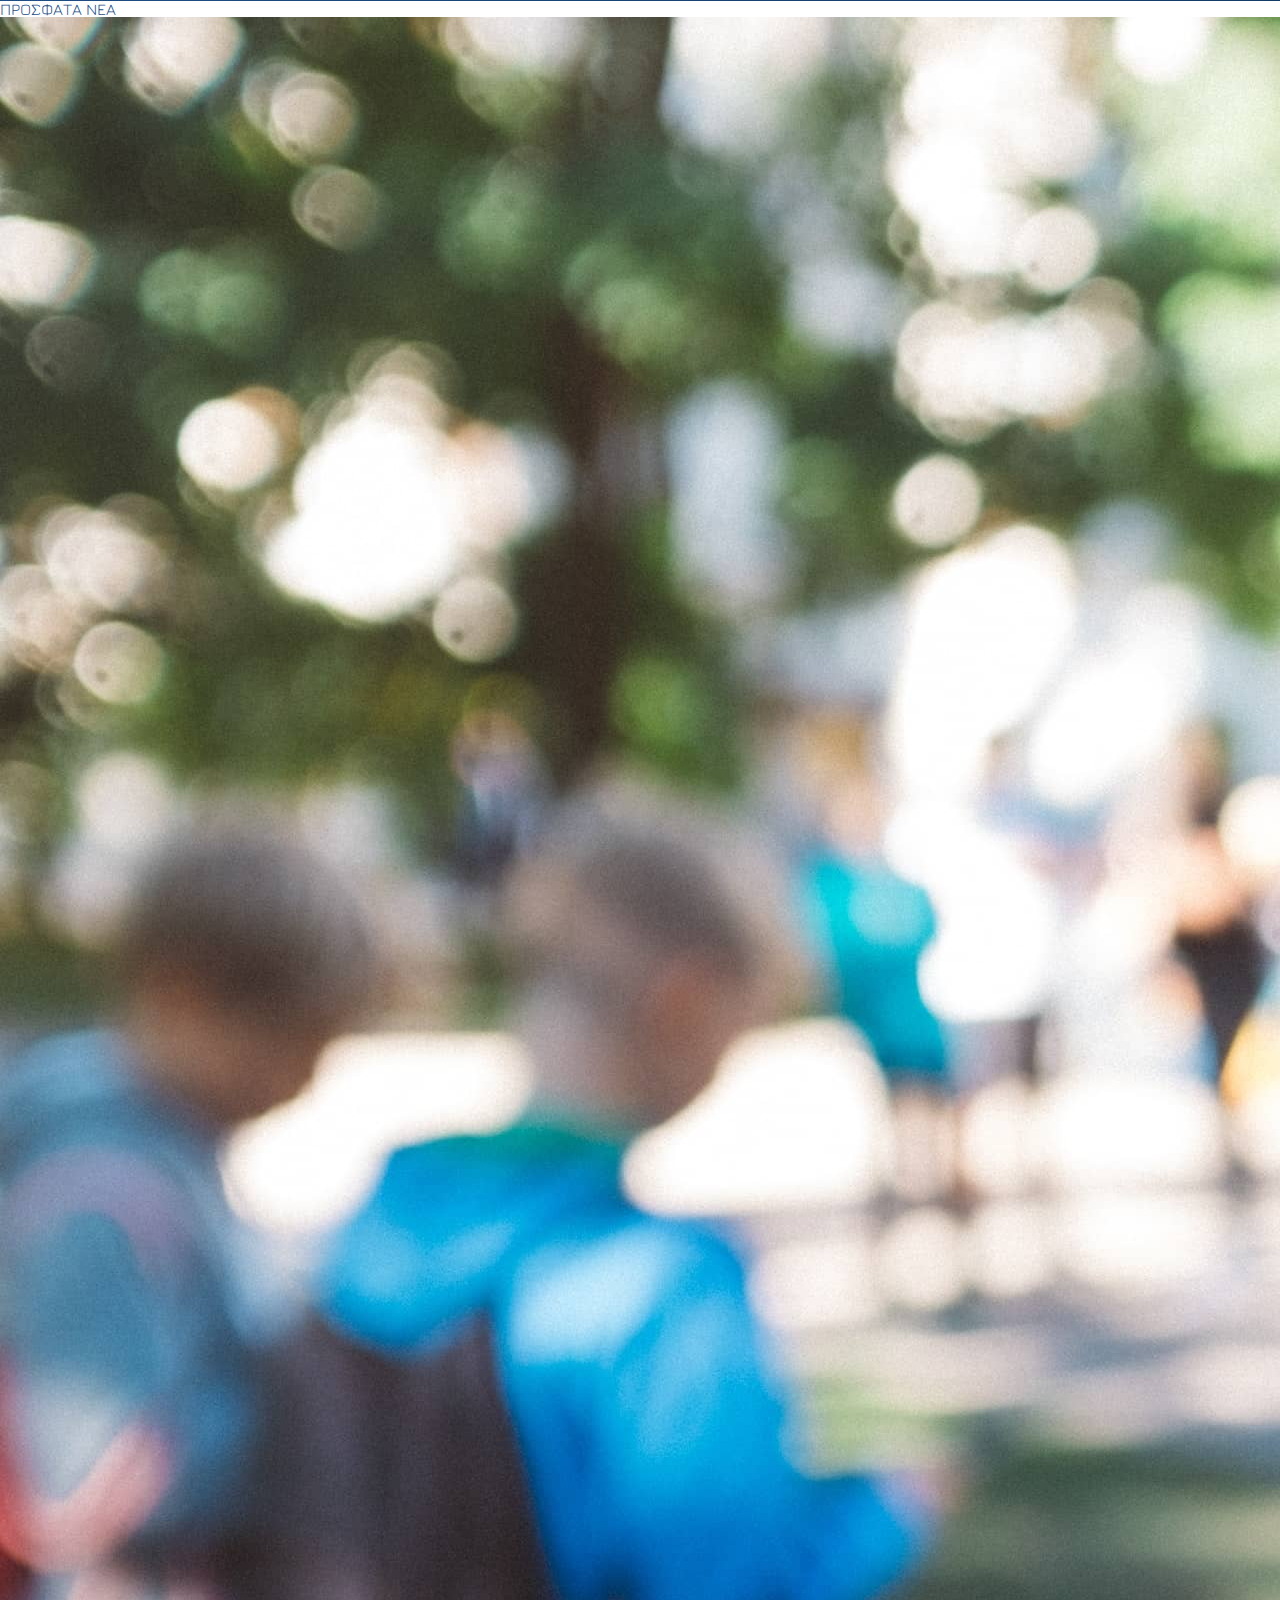
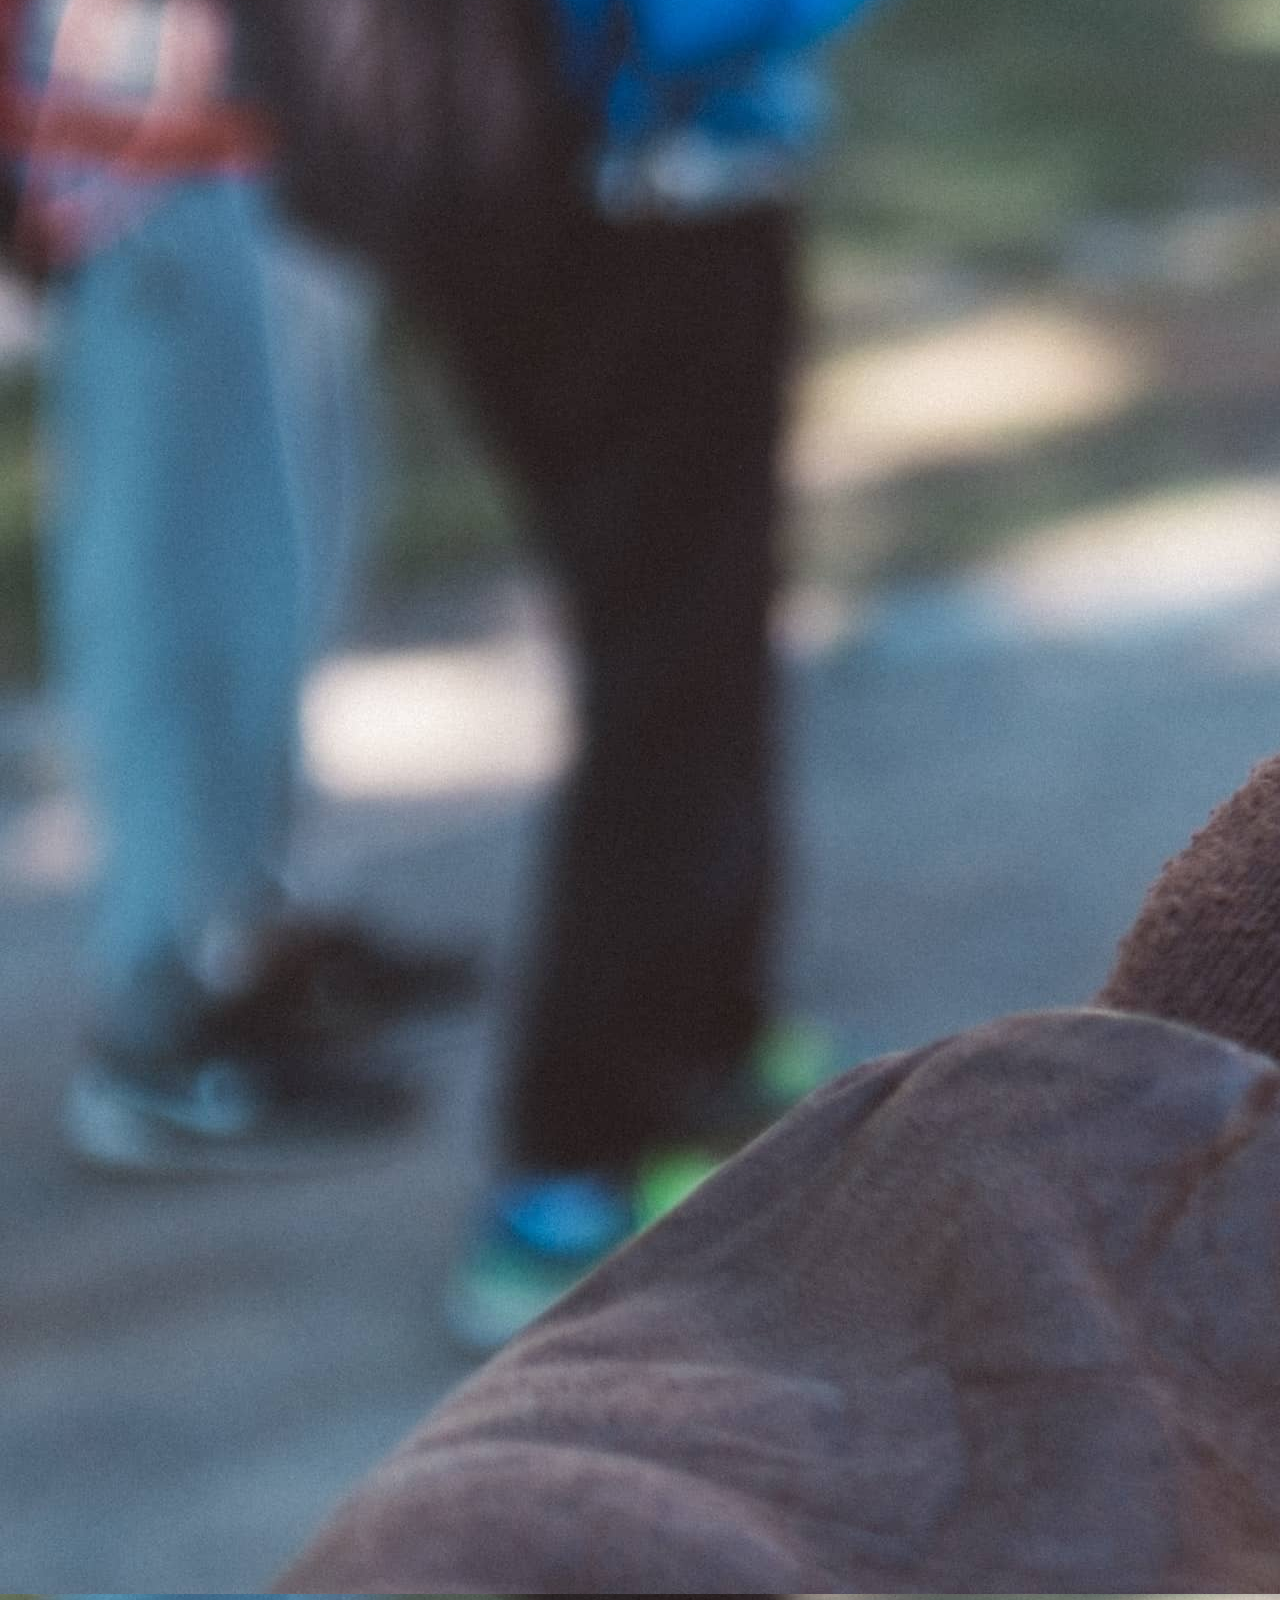
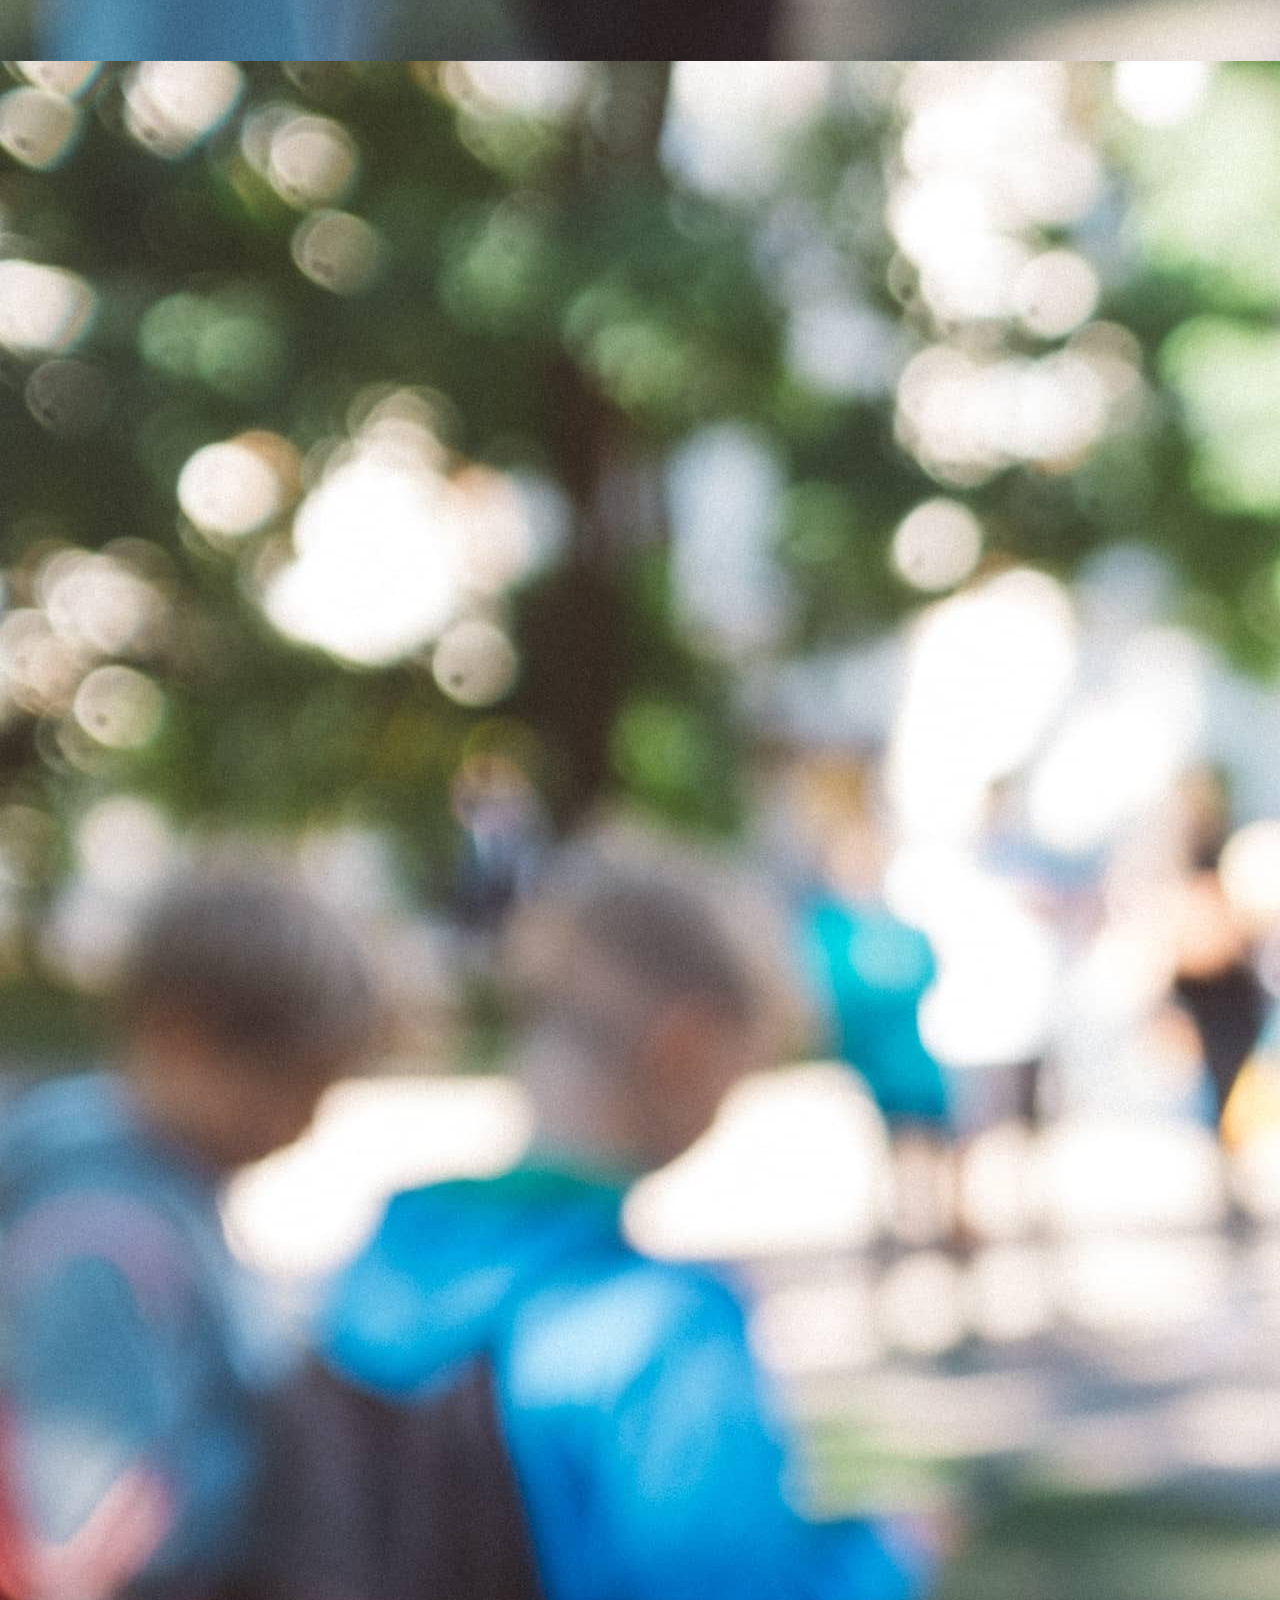
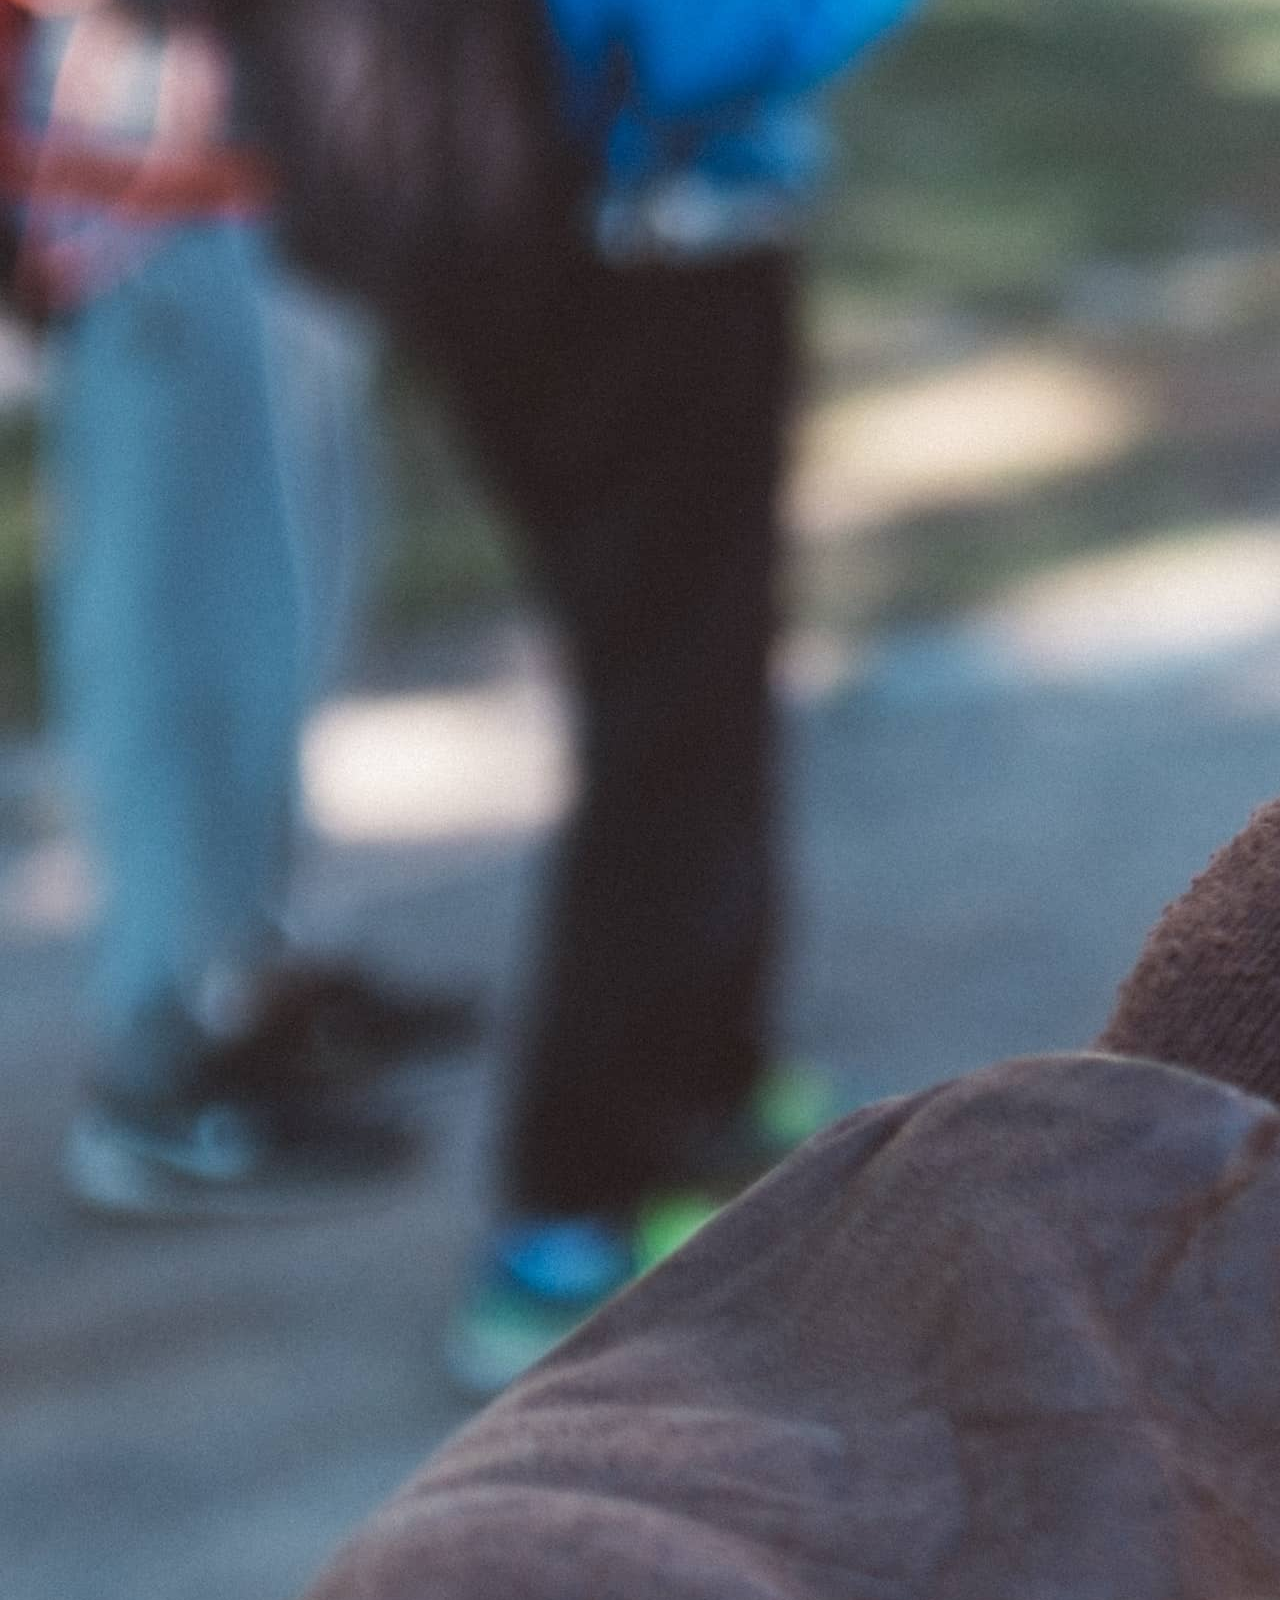
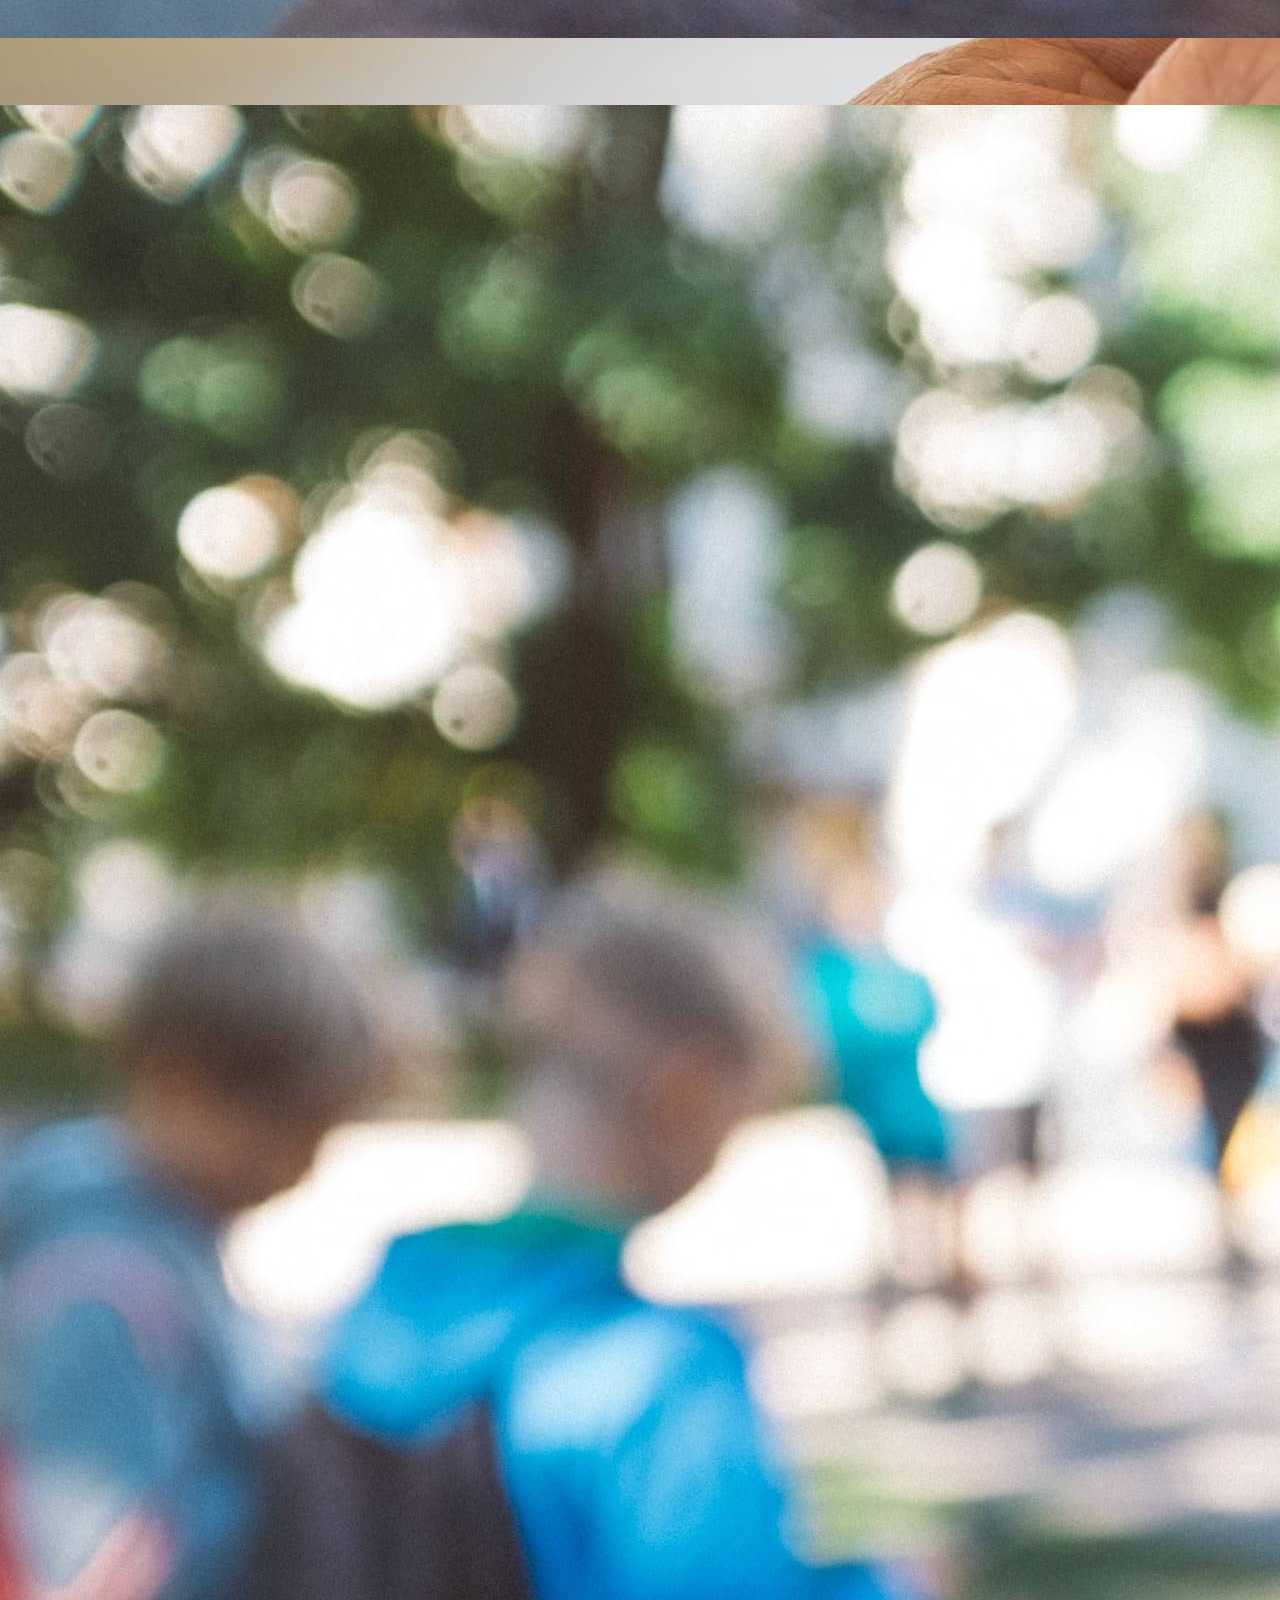
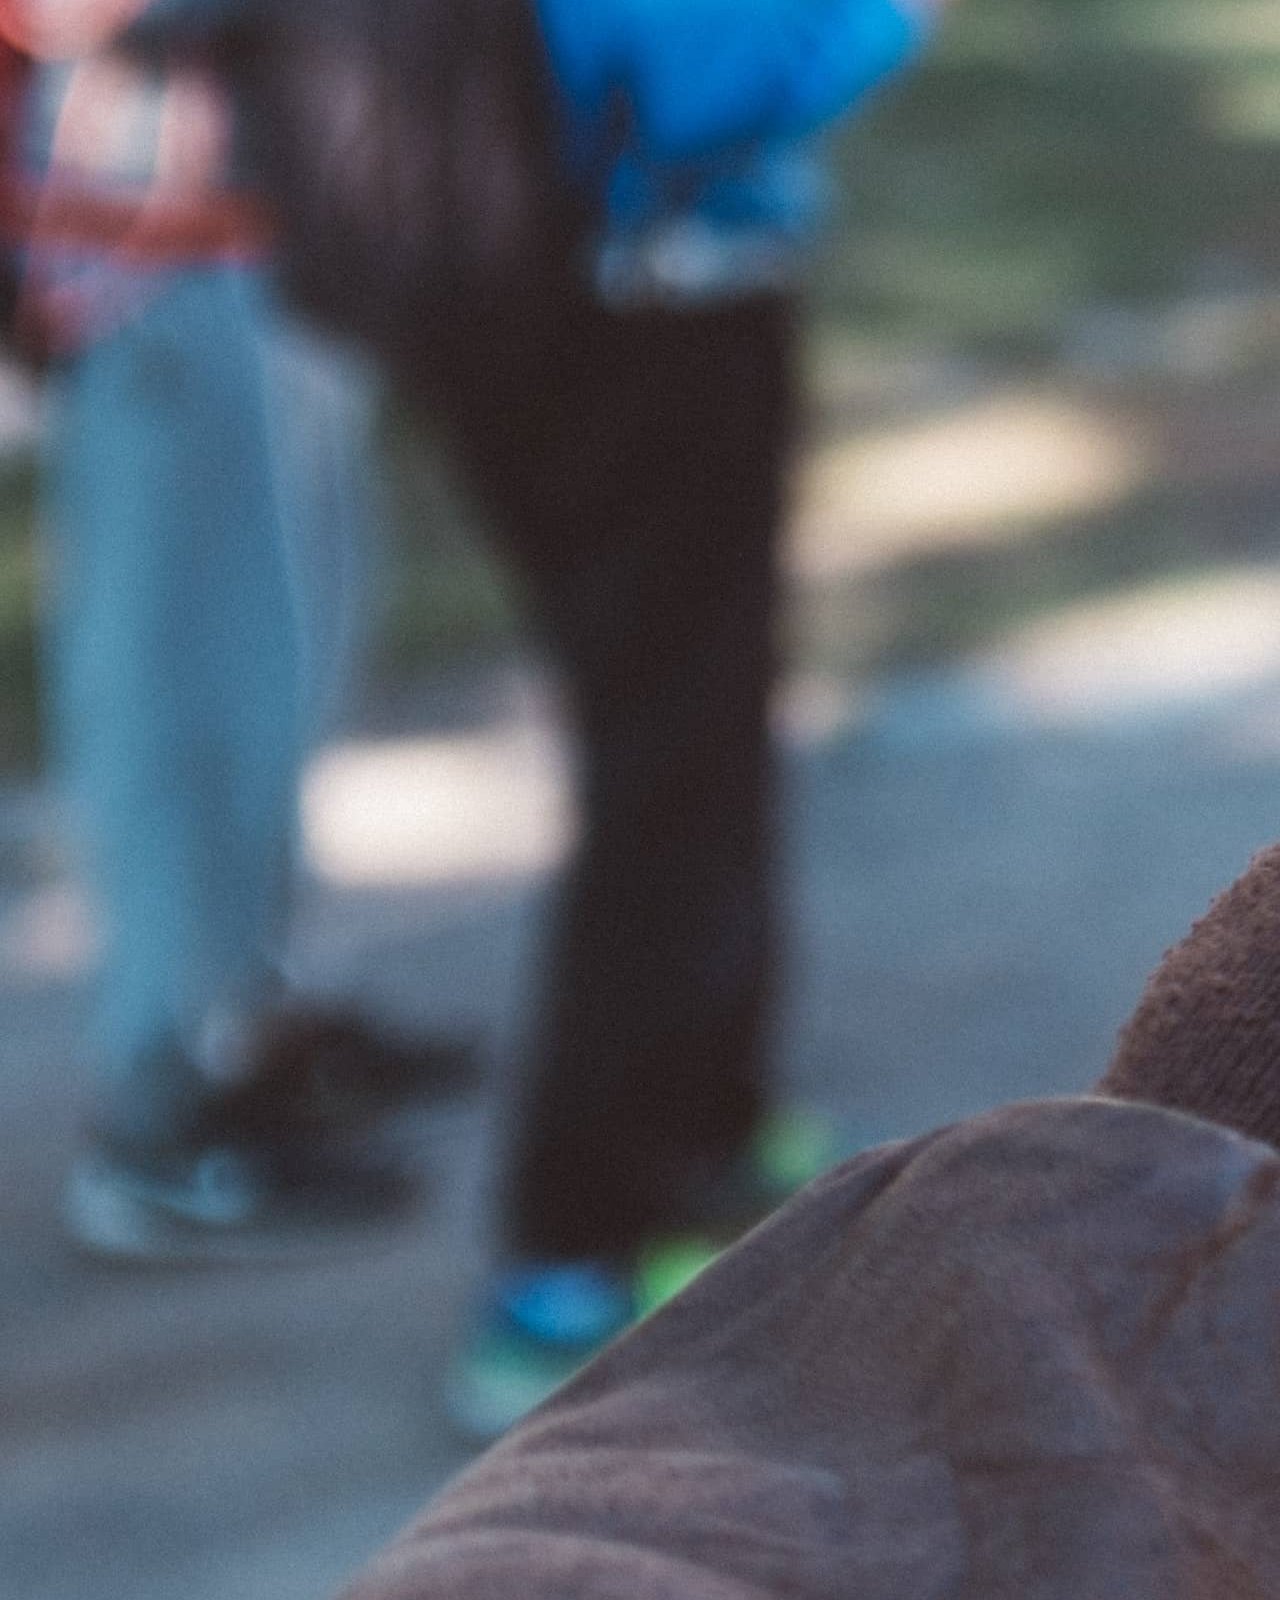
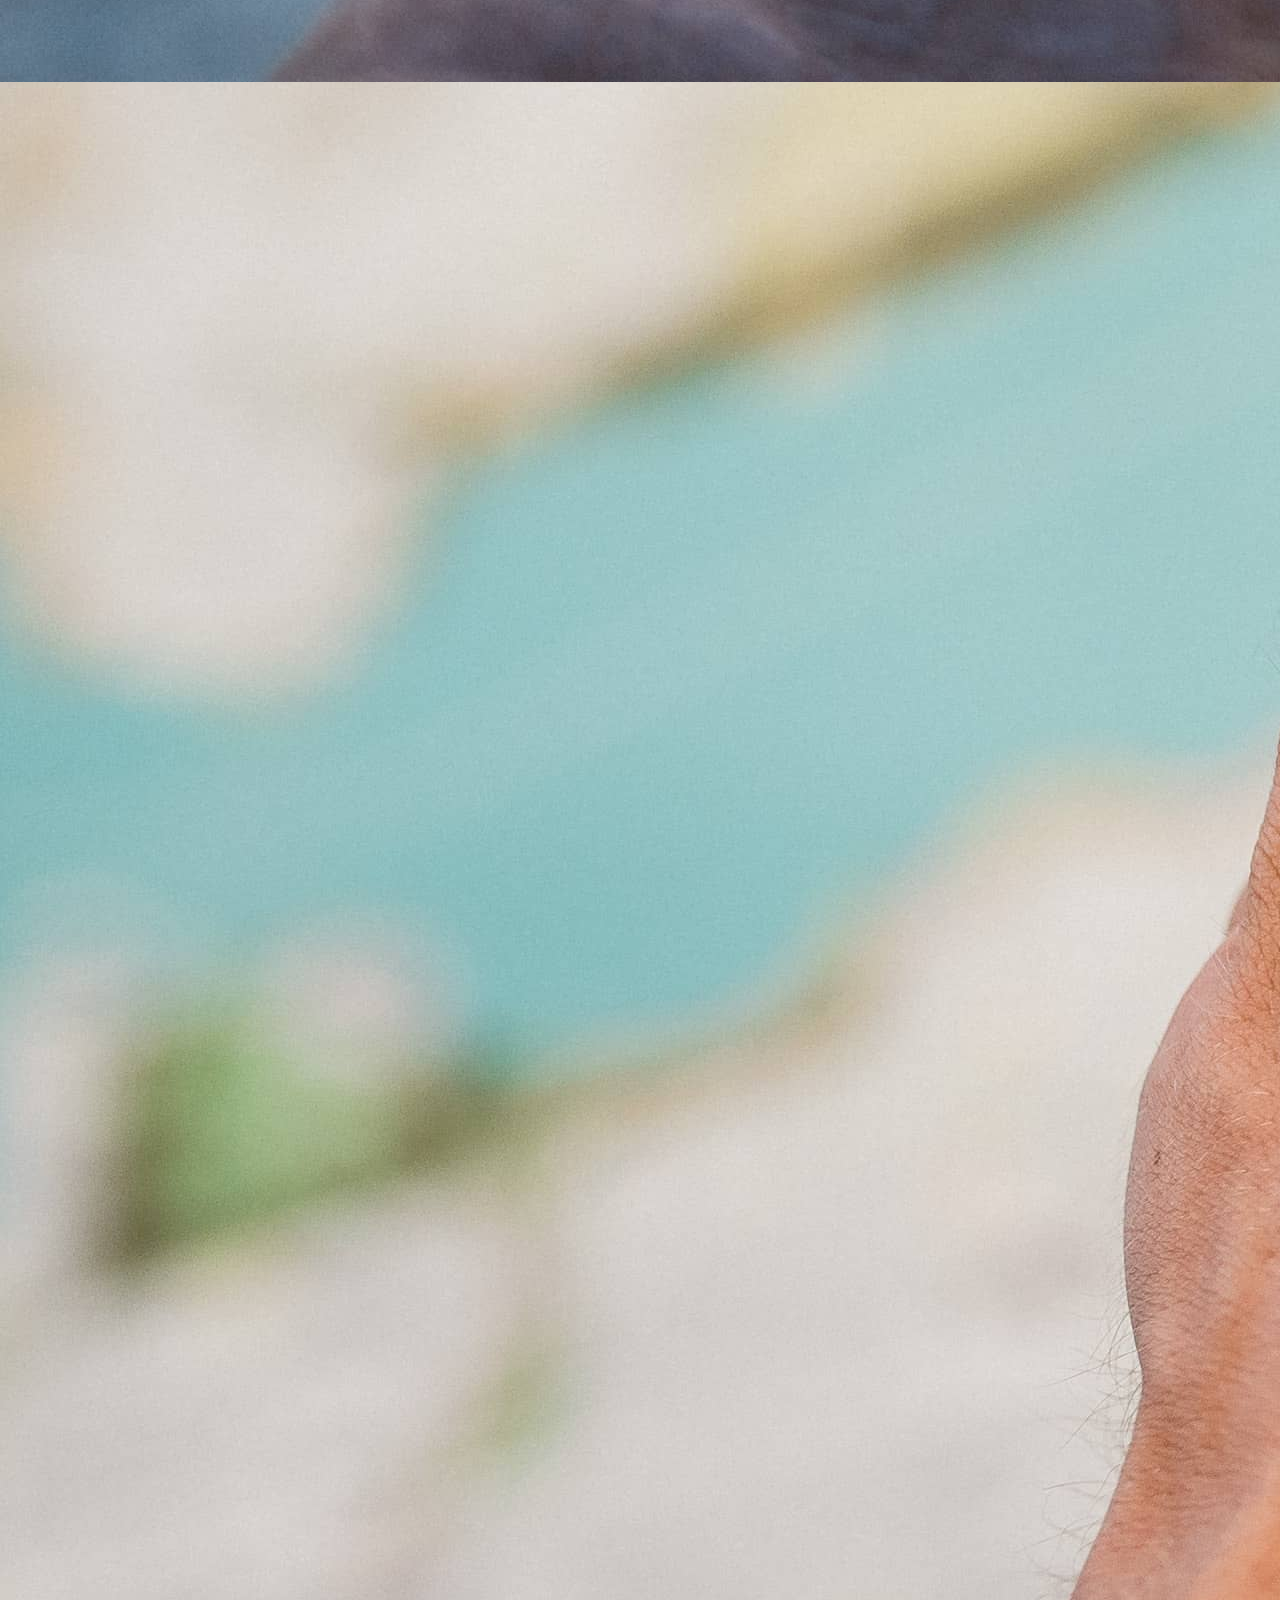
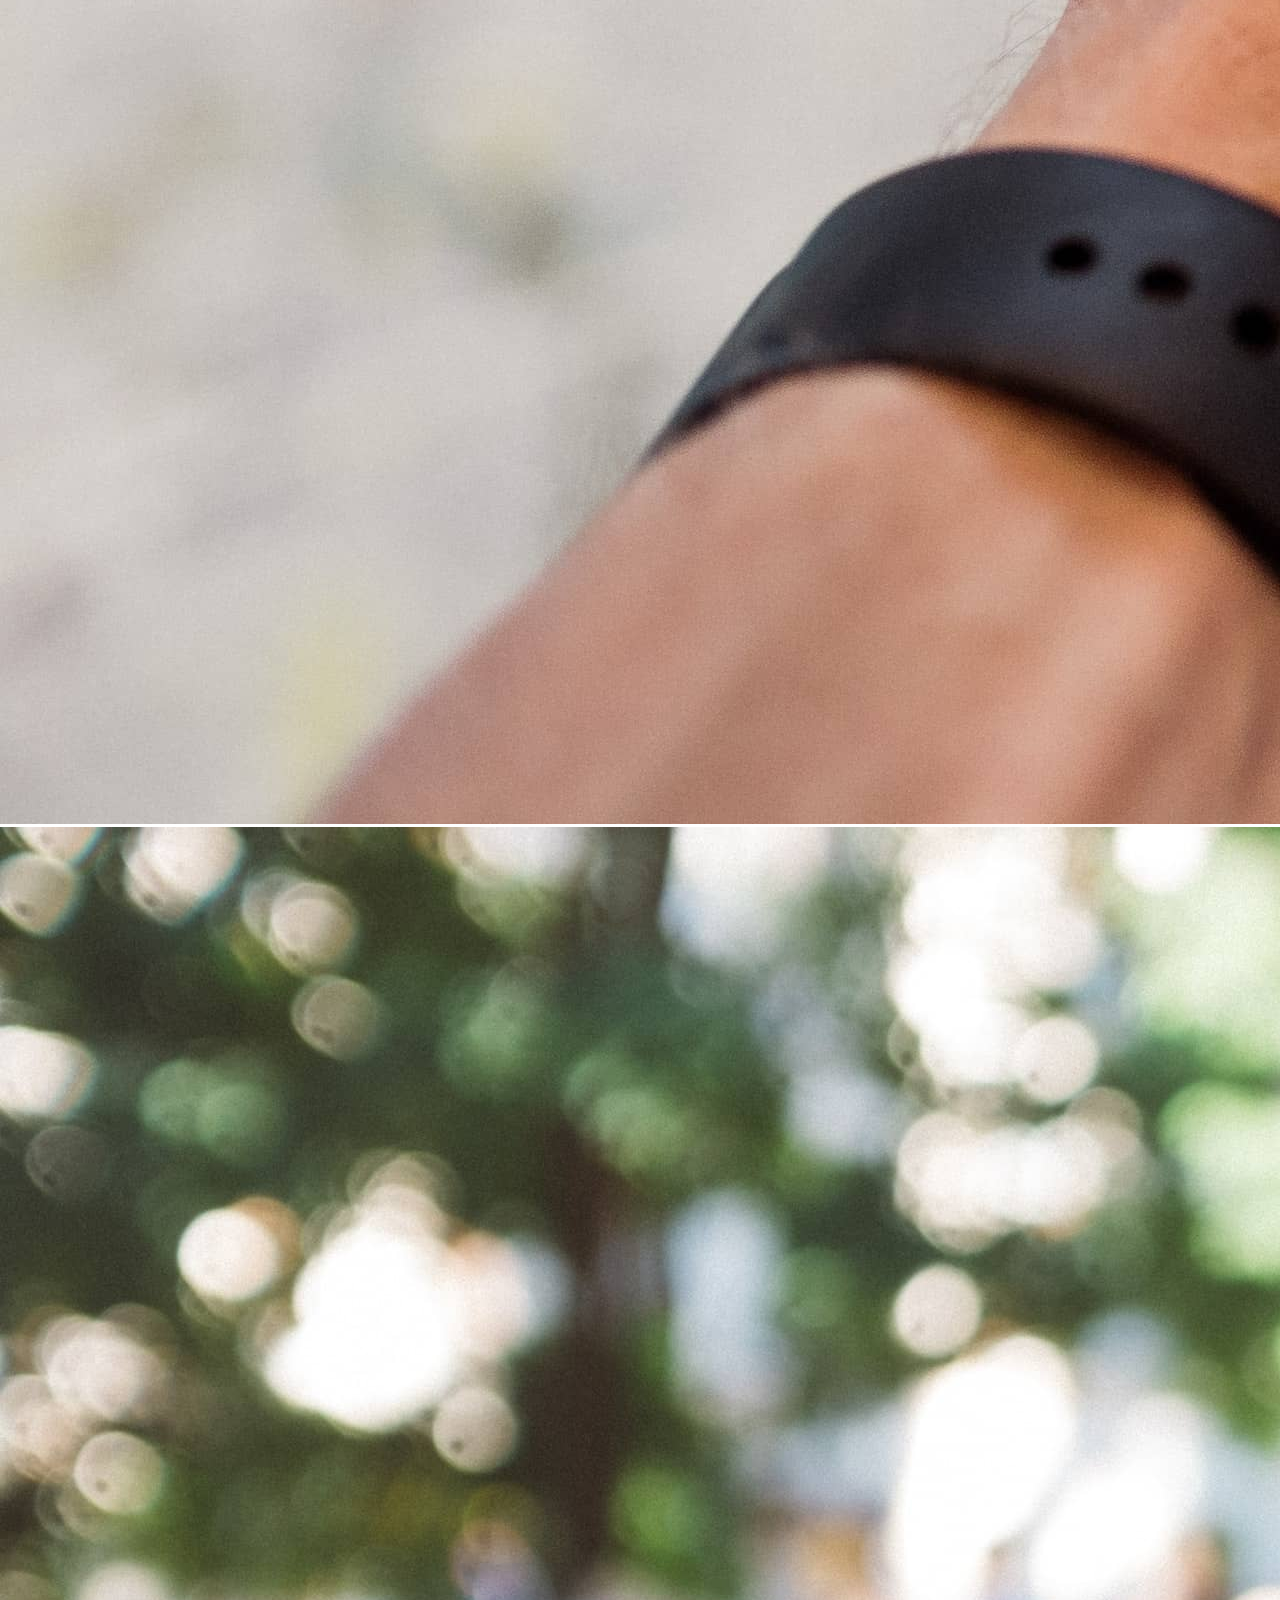
==== commit 8ed98b68: "5th commit - added posts section & gallery section" ====
--- a/index.html
+++ b/index.html
@@ -6,34 +6,37 @@
     <meta http-equiv="X-UA-Compatible" content="IE=edge">
     <meta name="viewport" content="width=device-width, initial-scale=1.0">
     <title>C.CAGE - Corfu Culture in AR</title>
-    <link type="text/css" href="styles.css" rel="stylesheet" />
+
     <link rel="preconnect" href="https://fonts.googleapis.com">
     <link rel="preconnect" href="https://fonts.gstatic.com" crossorigin>
     <link href="https://fonts.googleapis.com/css2?family=Manrope:wght@300;400;700&display=swap" rel="stylesheet">
-
-    <link rel="preconnect" href="https://fonts.googleapis.com">
-    <link rel="preconnect" href="https://fonts.gstatic.com" crossorigin>
     <link href="https://fonts.googleapis.com/css2?family=Jura:wght@400;700&display=swap" rel="stylesheet">
-
-    <link href="https://cdn.jsdelivr.net/npm/bootstrap@5.2.1/dist/css/bootstrap.min.css" rel="stylesheet" integrity="sha384-iYQeCzEYFbKjA/T2uDLTpkwGzCiq6soy8tYaI1GyVh/UjpbCx/TYkiZhlZB6+fzT" crossorigin="anonymous">
-    <link type="text/css" href="https://commons.ionio.gr/commons/inclusive/css_frontend_inclusive_b42.css" rel="stylesheet" />
+    
     <script src="https://commons.ionio.gr/commons/inclusive/js_frontend_inclusive.js"></script>
     <script src="https://cdn.jsdelivr.net/npm/bootstrap@3.3.7/dist/js/bootstrap.min.js" integrity="sha384-Tc5IQib027qvyjSMfHjOMaLkfuWVxZxUPnCJA7l2mCWNIpG9mGCD8wGNIcPD7Txa" crossorigin="anonymous"></script>
+    
+    <link type="text/css" href="https://commons.ionio.gr/commons/inclusive/css_frontend_inclusive_b42.css" rel="stylesheet" />
+    <link type="text/css" href="styles.css" rel="stylesheet"/>
+    
+    
+    <link href="https://cdn.jsdelivr.net/npm/bootstrap@5.2.1/dist/css/bootstrap.min.css" rel="stylesheet" integrity="sha384-iYQeCzEYFbKjA/T2uDLTpkwGzCiq6soy8tYaI1GyVh/UjpbCx/TYkiZhlZB6+fzT" crossorigin="anonymous">
+
+
 </head>
 
 <body id="top">
 
     <header>
-        <div id="navbar" class="wrap nav-wrap w-100 top-0 position-absolute" style="z-index:1;">
+        <div id="menu" class="wrap nav-wrap w-100 top-0 position-absolute" style="z-index:1;">
             <div class="container-fluid">
                 <div class="row">
                     <nav class="col-12 bg-transparent d-flex align-items-center justify-content-between">
                         <a id="logo" href="" class="d-inline"><img src="./images/logo.png" alt="C.CAGE - Corfu Culture in AR"></a>
-                        <ul class="navmenu list-unstyled d-inline d-inline-flex justify-content-evenly me-5">
-                            <li class="d-inline-flex"><a id="home" href="#home" class="p-4 fs-5 fw-bold text-uppercase fromLeft">ΑΡΧΙΚΗ</a></li>
-                            <li class="d-inline-flex"><a id="about"href="#about" class="p-4 fs-5 fw-bold text-uppercase fromLeft">ΠΕΡΙΓΡΑΦΗ</a></li>
-                            <li class="d-inline-flex"><a id="gallery"href="#gallery" class="p-4 fs-5 fw-bold text-uppercase fromLeft">ΣΥΛΛΟΓΗ</a></li>                            
-                            <li class="d-inline-flex"><a id="play-now"href="#play-now" class="p-4 fs-5 fw-bold text-uppercase fromLeft">ΠΑΙΞΤΕ ΤΩΡΑ</a></li>                        
+                        <ul class="navmenu list-unstyled d-inline d-inline-flex justify-content-evenly mb-0 me-5">
+                            <li class="menu-item d-inline-flex"><a id="home" href="#home" class="menu-link p-4 fs-5 fw-bold text-uppercase fromLeft">ΑΡΧΙΚΗ</a></li>
+                            <li class="menu-item d-inline-flex"><a id="about"href="#about" class="menu-link p-4 fs-5 fw-bold text-uppercase fromLeft">ΠΕΡΙΓΡΑΦΗ</a></li>
+                            <li class="menu-item d-inline-flex"><a id="gallery"href="#gallery" class="menu-link p-4 fs-5 fw-bold text-uppercase fromLeft">ΣΥΛΛΟΓΗ</a></li>                            
+                            <li class="menu-item d-inline-flex"><a id="play-now"href="#play-now" class="menu-link p-4 fs-5 fw-bold text-uppercase fromLeft">ΠΑΙΞΤΕ ΤΩΡΑ</a></li>                        
                         </ul>
                         
                         <div id="burger-menu" class="d-flex flex-column justify-content-between" style="height: 25px; width: 32px;">
@@ -46,23 +49,23 @@
             </div>            
         </div>
 
-        <div id="mobile-navbar" class="position-absolute top-0 start-0 d-flex flex-column align-items-center justify-content-start inactive">
+        <div id="mobile-menu" class="position-absolute top-0 start-0 d-flex flex-column align-items-center justify-content-start inactive">
             <a id="logo" href="" class="d-inline mt-4"><img class="me-1" src="./images/logo-draft.png" alt="C.CAGE - Corfu Culture in AR"></a>
-            <ul id="mobile-navmenu" class="list-unstyled d-inline-flex flex-column justify-content-evenly me-5 mt-5">
-                <li class="d-inline-flex">
-                    <a href="#home" class="p-3 fs-5 fw-bold text-uppercase fromLeft">ΑΡΧΙΚΗ</a>
-                </li>
-
-                <li class="d-inline-flex">
-                    <a href="#about" class="p-3 fs-5 fw-bold text-uppercase fromLeft">ΠΕΡΙΓΡΑΦΗ</a>
-                </li>
-
-                <li class="d-inline-flex">
-                    <a href="#gallery" class="p-3 fs-5 fw-bold text-uppercase fromLeft">ΣΥΛΛΟΓΗ</a>
-                </li>
-
-                <li class="d-inline-flex">
-                    <a href="#play-now" class="p-3 fs-5 fw-bold text-uppercase fromLeft">ΠΑΙΞΤΕ ΤΩΡΑ</a>
+            <ul id="mobile-menu-items" class="list-unstyled d-inline-flex flex-column justify-content-evenly me-5 mt-5">
+                <li class="menu-item d-inline-flex">
+                    <a href="#home" class="menu-link p-3 fs-5 fw-bold text-uppercase fromLeft">ΑΡΧΙΚΗ</a>
+                </li>
+
+                <li class="menu-item d-inline-flex">
+                    <a href="#about" class="menu-link p-3 fs-5 fw-bold text-uppercase fromLeft">ΠΕΡΙΓΡΑΦΗ</a>
+                </li>
+
+                <li class="menu-item d-inline-flex">
+                    <a href="#gallery" class="menu-link p-3 fs-5 fw-bold text-uppercase fromLeft">ΣΥΛΛΟΓΗ</a>
+                </li>
+
+                <li class="menu-item d-inline-flex">
+                    <a href="#play-now" class="menu-link p-3 fs-5 fw-bold text-uppercase fromLeft">ΠΑΙΞΤΕ ΤΩΡΑ</a>
                 </li>
             </ul>
         </div>
@@ -124,7 +127,7 @@
         </div>
     </div>
 
-    <div id="button-section" class="container-fluid p-3 p-md-5 mt-5 mt-md-0">
+    <div id="about-section" class="container-fluid p-3 p-md-5 mt-5 mt-md-0">
         <div class="wrap w-100 d-flex flex-column justify-content-between align-items-center">
             <h2 class="fs-1 fw-bold text-white text-center py-0 mt-5 mt-md-3">ΣΧΕΤΙΚΑ ΜΕ ΤΟ ΠΑΙΧΝΙΔΙ</h2>
             <div class="row w-100 h-100 mt-5 pt-0 pt-md-5 d-flex align-items-center flex-md-row justify-content-center">
@@ -145,9 +148,88 @@
     </div>
 
 
-    <div id="gallery-section" class="container-fluid p-3 p-md-5 mt-5 mt-md-0">
-    
-    </div>
+    <div id="posts-section" class="container-fluid p-3 p-md-5 mt-5 mt-md-0">
+        <div class="wrap w-100 d-flex flex-column justify-content-between align-items-center">
+            <h2 class="fs-1 fw-bold text-center py-0 mt-0 mt-md-3">ΠΡΟΣΦΑΤΑ ΝΕΑ</h2>
+            <div class="row w-100 h-100 mt-5 pt-0 pt-md-5 d-flex align-items-center flex-md-row justify-content-center">
+                <div class="post col-12 col-md-3 my-3 my-md-0 mx-2 py-0 py-md-0 gx-0 w-10 h-md-100 d-flex flex-column align-items-center bg-light rounded overflow-hidden">
+
+                    <a href="#">
+                        <img class="w-100 rounded" src="./images/gallery/gallery1.jpg" alt="">
+                    </a>
+
+                    <h3 class="pt-4 pb-4"><a class="fw-bold text-dark" href="#">Νέα αναβάθμιση</a></h3>
+                    <p class="post-description px-4">Lorem ipsum dolor sit amet consectetur adipisicing elit. Consequatur eos eligendi pariatur magnam, expedita veritatis fuga laborum ab. Possimus corrupti placeat illum architecto, hic quam enim! Accusantium dolor sint ratione.
+                    Minus magnam officia blanditiis qui fugiat nesciunt saepe harum modi minima rerum accusantium, porro, perspiciatis asperiores iste nulla illum omnis sunt quis quia praesentium. Incidunt illum nisi adipisci voluptatum non.</p>
+                </div>
+
+                <div class="post col-12 col-md-3 my-3 my-md-0 mx-2 py-0 py-md-0 gx-0 w-10 h-md-100 d-flex flex-column align-items-center bg-light rounded overflow-hidden">
+
+                    <a href="#">
+                        <img class="w-100 rounded" src="./images/gallery/gallery1.jpg" alt="">
+                    </a>
+                    
+                    <h3 class="pt-4 pb-4"><a class="fw-bold text-dark" href="#">Beta testing</a></h3>
+                    <p class="post-description px-4">Lorem ipsum dolor sit amet consectetur adipisicing elit. Consequatur eos eligendi pariatur magnam, expedita veritatis fuga laborum ab. Possimus corrupti placeat illum architecto, hic quam enim! Accusantium dolor sint ratione.
+                    Minus magnam officia blanditiis qui fugiat nesciunt saepe harum modi minima rerum accusantium, porro, perspiciatis asperiores iste nulla illum omnis sunt quis quia praesentium. Incidunt illum nisi adipisci voluptatum non.</p>
+                </div>
+
+                <div class="post col-12 col-md-3 my-3 my-md-0 mx-2 py-0 py-md-0 gx-0 w-10 h-md-100 d-flex flex-column align-items-center bg-light rounded overflow-hidden">
+
+                    <a href="#">
+                        <img class="w-100 rounded" src="./images/gallery/gallery1.jpg" alt="">
+                    </a>
+
+                    <h3 class="pt-4 pb-4"><a class="fw-bold text-dark" href="#">Ανακοίνωση</a></h3>
+                    <p class="post-description px-4">Lorem ipsum dolor sit amet consectetur adipisicing elit. Consequatur eos eligendi pariatur magnam, expedita veritatis fuga laborum ab. Possimus corrupti placeat illum architecto, hic quam enim! Accusantium dolor sint ratione.
+                    Minus magnam officia blanditiis qui fugiat nesciunt saepe harum modi minima rerum accusantium, porro, perspiciatis asperiores iste nulla illum omnis sunt quis quia praesentium. Incidunt illum nisi adipisci voluptatum non.</p>
+                </div>
+
+                <div class="col-12 col-md-4 my-3 my-md-0 mx-1 py-0 py-md-0 gx-0 w-10 h-md-100 d-flex flex-column align-items-center">
+                    <a href="#" class="fw-bold fs-6 read-more-3">ΔΕΙΤΕ ΠΕΡΙΣΣΟΤΕΡΑ</a>
+                </div>
+
+
+            </div>
+        </div>
+    </div>
+
+
+    <div id="gallery-section" class="container-fluid bg-warning p-3 p-md-5 mt-5 mt-md-0">
+        <div class="wrap w-100 d-flex flex-column justify-content-between align-items-center">
+            <h2 class="fs-1 fw-bold text-center py-0 mt-0 mt-md-3">ΣΥΛΛΟΓΗ</h2>
+            <div class="row w-100 h-100 mt-5 pt-0 pt-md-5 d-flex align-items-center flex-md-row justify-content-center">
+                <div class="col-12 col-md-4 my-3 my-md-0 py-0 py-md-0 gx-0 gx-md-2 w-10 h-md-100">
+                    <img class="w-100 rounded" data-fancybox="images" href="./images/gallery/gallery1.jpg" src="./images/gallery/gallery1.jpg" alt="">
+                </div>
+
+                <div class="col-12 col-md-4 my-3 my-md-3 py-0 py-md-0 gx-0 gx-md-2 w-10 h-md-100">
+                    <img class="w-100 rounded" data-fancybox="images" href="./images/gallery/gallery2.jpg" src="./images/gallery/gallery2.jpg" alt="">
+                </div>
+
+                <div class="col-12 col-md-4 my-3 my-md-3 py-0 py-md-0 gx-0 gx-md-2 w-10 h-md-100">
+                    <img class="w-100 rounded" data-fancybox="images" href="./images/gallery/gallery3.jpg" src="./images/gallery/gallery3.jpg" alt="">
+                </div>
+
+                <div class="col-12 col-md-4 my-3 my-md-3 py-0 py-md-0 gx-0 gx-md-2 w-10 h-md-100">
+                    <img class="w-100 rounded" data-fancybox="images" href="./images/gallery/gallery1.jpg" src="./images/gallery/gallery1.jpg" alt="">
+                </div>
+
+                <div class="col-12 col-md-4 my-3 my-md-3 py-0 py-md-0 gx-0 gx-md-2 w-10 h-md-100">
+                    <img class="w-100 rounded" data-fancybox="images" href="./images/gallery/gallery2.jpg" src="./images/gallery/gallery2.jpg" alt="">
+                </div>
+
+                <div class="col-12 col-md-4 my-3 my-md-3 py-0 py-md-0 gx-0 gx-md-2 w-10 h-md-100">
+                    <img class="w-100 rounded" data-fancybox="images" href="./images/gallery/gallery3.jpg" src="./images/gallery/gallery3.jpg" alt="">
+                </div>
+                
+                <a href="#" class="fw-bold fs-6 read-more-4">ΔΕΙΤΕ ΠΕΡΙΣΣΟΤΕΡΑ</a>
+
+            </div>
+        </div>
+        
+    </div>
+
 
 
     
--- a/styles.css
+++ b/styles.css
@@ -70,8 +70,6 @@
 	background: #555;
 }
 
-
-  
 :root {
     --primary: #1c4d84;
     --sec: #d16f0c;
@@ -115,6 +113,423 @@
 @media (min-width: 1500px) { /*xl*/
       
 }
+
+
+
+
+/* BOOTSTRAP CONFIGURATION */
+/* BOOTSTRAP CONFIGURATION */
+/* BOOTSTRAP CONFIGURATION */
+/* BOOTSTRAP CONFIGURATION */
+/* BOOTSTRAP CONFIGURATION */
+/* BOOTSTRAP CONFIGURATION */
+/* BOOTSTRAP CONFIGURATION */
+/* BOOTSTRAP CONFIGURATION */
+/* BOOTSTRAP CONFIGURATION */
+/* BOOTSTRAP CONFIGURATION */
+/* BOOTSTRAP CONFIGURATION */
+
+/* .d-flex {
+	display: flex;
+}
+
+.d-inline-flex {
+	display: inline-flex;
+}
+
+.d-block {
+	display: block;
+}
+
+.d-inline-block {
+	display: inline-block;
+}
+
+.d-inline {
+	display: inline;
+}
+
+.flex-column {
+	flex-direction: column;
+}
+
+.justify-content-center {
+	justify-content: center;
+}
+
+.justify-content-evenly {
+	justify-content: space-evenly;
+}
+
+.justify-content-around {
+	justify-content: space-around;
+}
+
+.justify-content-between {
+	justify-content: space-between;
+}
+
+
+.align-items-center {
+	align-items: center;
+}
+
+.align-items-end {
+	align-items: end;
+}
+
+.align-items-start {
+	align-items: start;
+}
+
+.hidden {
+	display: none;
+}
+
+.position-absolute {
+	position: absolute;
+}
+
+.position-relative {
+	position: relative;
+}
+
+.position-static {
+	position: static;
+}
+
+.top-0 {
+	top: 0;
+}
+
+.start-0 {
+	left: 0;
+}
+
+.end-0 {
+	right: 0;
+}
+
+.bottom-0 {
+	bottom: 0;
+}
+
+
+
+
+
+.m-0 {
+	margin: 0;
+}
+
+.m-1 {
+	margin: 1rem;
+}
+
+.m-2 {
+	margin: 2rem;
+}
+
+.m-3 {
+	margin: 3rem;
+}
+
+.m-4 {
+	margin: 4rem;
+}
+
+.m-5 {
+	margin: 5rem;
+}
+
+
+.mx-0 {
+	margin-left: 0 !important;
+	margin-right: 0 !important;
+}
+
+.my-0 {
+	margin-top: 0 !important;
+	margin-bottom: 0 !important;
+}
+
+
+.mt-0 {
+	margin-top: 0;
+}
+
+.mt-1 {
+	margin-top: 1rem;
+}
+
+.mt-2 {
+	margin-top: 2rem;
+}
+.mt-3 {
+	margin-top: 3rem;
+}
+.mt-4 {
+	margin-top: 4rem;
+}
+
+.mt-5 {
+	margin-top: 5rem;
+}
+
+
+.mb-0 {
+	margin-bottom: 0;
+}
+
+.mb-1 {
+	margin-bottom: 1rem;
+}
+
+.mb-2 {
+	margin-bottom: 2rem;
+}
+
+.mb-3 {
+	margin-bottom: 3rem;
+}
+
+.mb-4 {
+	margin-bottom: 4rem;
+}
+
+.mb-5 {
+	margin-bottom: 5rem;
+}
+
+
+
+.me-0 {
+	margin-right: 0;
+}
+
+.me-1 {
+	margin-right: 1rem;
+}
+
+.me-2 {
+	margin-right: 2rem;
+}
+
+.me-3 {
+	margin-right: 3rem;
+}
+
+.me-4 {
+	margin-right: 4rem;
+}
+
+.me-5 {
+	margin-right: 5rem;
+}
+
+
+
+.ms-0 {
+	margin-left: 0;
+}
+
+.ms-1 {
+	margin-left: 1rem;
+}
+
+.ms-2 {
+	margin-left: 2rem;
+}
+
+.ms-3 {
+	margin-left: 3rem;
+}
+
+.ms-4 {
+	margin-left: 4rem;
+}
+
+.ms-5 {
+	margin-left: 5rem;
+}
+
+
+
+
+
+
+
+
+
+.p-0 {
+	padding: 0;
+}
+
+.p-1 {
+	padding: 1rem;
+}
+
+.p-2 {
+	padding: 2rem;
+}
+
+.p-3 {
+	padding: 3rem;
+}
+
+.p-4 {
+	padding: 4rem;
+}
+
+.p-5 {
+	padding: 5rem;
+}
+
+
+.px-0 {
+	padding-left: 0 !important;
+	padding-right: 0 !important;
+}
+
+.py-0 {
+	padding-top: 0 !important;
+	padding-bottom: 0 !important;
+}
+
+
+.pt-0 {
+	padding-top: 0;
+}
+.pt-1 {
+	padding-top: 1rem;
+}
+.pt-2 {
+	padding-top: 2rem;
+}
+.pt-3 {
+	padding-top: 3rem;
+}
+.pt-4 {
+	padding-top: 4rem;
+}
+
+.pt-5 {
+	padding-top: 5rem;
+}
+
+
+.pb-0 {
+	padding-bottom: 0;
+}
+
+.pb-1 {
+	padding-bottom: 1rem;
+}
+
+.pb-2 {
+	padding-bottom: 2rem;
+}
+
+.pb-3 {
+	padding-bottom: 3rem;
+}
+
+.pb-4 {
+	padding-bottom: 4rem;
+}
+
+.pb-5 {
+	padding-bottom: 5rem;
+}
+
+
+
+.pe-0 {
+	padding-right: 0;
+}
+
+.pe-1 {
+	padding-right: 1rem;
+}
+
+.pe-2 {
+	padding-right: 2rem;
+}
+
+.pe-3 {
+	padding-right: 3rem;
+}
+
+.pe-4 {
+	padding-right: 4rem;
+}
+
+.pe-5 {
+	padding-right: 5rem;
+}
+
+
+
+.ps-0 {
+	padding-left: 0;
+}
+
+.ps-1 {
+	padding-left: 1rem;
+}
+
+.ps-2 {
+	padding-left: 2rem;
+}
+
+.ps-3 {
+	padding-left: 3rem;
+}
+
+.ps-4 {
+	padding-left: 4rem;
+}
+
+.ps-5 {
+	padding-left: 5rem;
+}
+
+
+
+
+
+
+
+
+
+
+
+.w-100 {
+	width: 100%;
+}
+
+.text-white {
+	color: white;
+}
+
+.bg-transparent {
+	background: transparent;
+}
+ */
+
+
+
+/* BOOTSTRAP END */
+/* BOOTSTRAP END */
+/* BOOTSTRAP END */
+/* BOOTSTRAP END */
+/* BOOTSTRAP END */
+/* BOOTSTRAP END */
+/* BOOTSTRAP END */
+/* BOOTSTRAP END */
+/* BOOTSTRAP END */
+/* BOOTSTRAP END */
+
 
 a {
 	outline: none !important;
@@ -185,45 +600,45 @@
 }
 
 /* Style the navbar */
-#navbar {
+#menu {
 	overflow: hidden;
 	background-color: transparent;
 	transition: background 0.3s ease-in-out;
 }
 
-#mobile-navbar {
+#mobile-menu {
 	overflow: hidden;
 }
   
  /* The sticky class is added to the navbar with JS when it reaches its scroll position */
-#navbar.sticky {
+#menu.sticky {
 	position: fixed;
 	top: 0;
 	width: 100%;
-	background-color: rgba(28, 77, 132, 0.8);
+	background-color: rgba(28, 77, 132, 0.9);
 	backdrop-filter: blur(6px);
 	transition: background 0.3s ease-in-out, backdrop-filter 0.3s ease-in-out;
  }
 
-#navbar ul li a.sticky {
+#menu ul li a.sticky {
 	color: #1c4d84;
 	transition: 0.3s ease-in-out;
 }
 
-#navbar ul li a:target {
+#menu ul li a:target {
 	color: #ffcf06 !important;
 }
 
-/* #navbar.sticky ul.navmenu li a::after {
+/* #menu.sticky ul.navmenu li a::after {
 	border-color: #1c4d84;
 	transition: transform 250ms ease-in-out, border-color 250ms ease-in-out;
 } */
 
-#mobile-navbar.sticky {
+#mobile-menu.sticky {
 	position: fixed;
  }
 
-#navbar #logo {
+#menu #logo {
 	margin-left: 50px;
 }
 
@@ -232,7 +647,7 @@
 }
 
 @media (max-width: 1090px) {
-	#navbar #logo {
+	#menu #logo {
 		margin-left: 0px;
 	}
 }
@@ -251,7 +666,7 @@
 	height: 100vh !important;
 }
 
-#navbar.sticky + #video {
+#menu.sticky + #video {
 	padding-top: 80px;
 	transition: padding-top 0.3s ease-in-out !important;
 }
@@ -271,7 +686,6 @@
 
 .read-more:hover {
 	background: linear-gradient(to right, lightblue, white);
-	box-shadow: 0px 0px 0 0 var(--primary);
 	color: var(--primary);
 	/* transition: background 0.2s ease-in-out, color 0.2s ease-in-out, box-shadow 0.2s ease-in-out; */
 }
@@ -283,6 +697,7 @@
 	display: inline;
 	max-width: 420px;
 	margin: 50px 0 -50px 0;
+	font-family: 'Jura' !important;
 	text-align: center;
 	color: var(--primary);
 	background-color: #ffcf06;
@@ -292,8 +707,53 @@
 .read-more-2:hover {
 	background-color: white;
 	border-color: white;
-	box-shadow: 0px 0px 0 0 var(--primary);
 	color: var(--primary);
+	transition: background 0.2s ease-in-out, color 0.2s ease-in-out, border-color 0.2s ease-in-out;
+}
+
+
+.read-more-3 {
+	padding: 15px 20px;
+	border: 1px solid var(--sec);
+	border-radius: 6px;
+	display: inline;
+	max-width: 250px !important;
+	margin: 50px 0 -50px 0;
+	margin-top: 50px !important;
+	font-family: 'Jura' !important;
+	text-align: center;
+	color: white;
+	background-color: var(--sec);
+	transition: background 0.2s ease-in-out, color 0.2s ease-in-out, border-color 0.2s ease-in-out;
+}
+
+.read-more-3:hover {
+	background-color: var(--primary);
+	border-color: var(--primary);
+	color: white;
+	transition: background 0.2s ease-in-out, color 0.2s ease-in-out, border-color 0.2s ease-in-out;
+}
+
+
+.read-more-4 {
+	padding: 15px 20px;
+	border: 1px solid var(--sec);
+	border-radius: 6px;
+	display: inline;
+	max-width: 200px !important;
+	margin: 50px 0 -50px 0;
+	margin-top: 50px !important;
+	font-family: 'Jura' !important;
+	text-align: center;
+	color: white;
+	background-color: var(--sec);
+	transition: background 0.2s ease-in-out, color 0.2s ease-in-out, border-color 0.2s ease-in-out;
+}
+
+.read-more-4:hover {
+	background-color: var(--primary);
+	border-color: var(--primary);
+	color: white;
 	transition: background 0.2s ease-in-out, color 0.2s ease-in-out, border-color 0.2s ease-in-out;
 }
 
@@ -323,37 +783,37 @@
 		display: flex !important;
 	}
 
-	#mobile-navmenu {
+	#mobile-menu-items {
 		width: 70%;
 		margin-right: 0 !important;
 	}
 
-	#mobile-navmenu, #mobile-navmenu li, #mobile-navmenu li a {
+	#mobile-menu-items, #mobile-menu-items li, #mobile-menu-items li a {
 		display: block !important;
 	}
 }
 
-#mobile-navbar {
+#mobile-menu {
 	z-index: 10;
 }
 
-#mobile-navbar {
+#mobile-menu {
 	height: 100vh;
 	background-color: rgba(255,255,255,0.8);
 	backdrop-filter: blur(6px);
 }
 
-#mobile-navbar.inactive {
+#mobile-menu.inactive {
 	width: 0;
 	transition: width 0.2s cubic-bezier(0.89, 0.37, 1, 1) !important;
 }
 
-#mobile-navbar.active {
+#mobile-menu.active {
 	width: 320px;
 	transition: width 0.2s cubic-bezier(0.89, 0.37, 1, 1) !important;
 }
 
-#mobile-navmenu li a {
+#mobile-menu-items li a {
 	color: var(--primary);
 }
 
@@ -472,7 +932,7 @@
 @media (min-width: 992px) {
 	
 	#info-section {
-		height: 800px;
+		height: 600px;
 	}
 
 	.icon-info {
@@ -522,26 +982,26 @@
  /* BUTTON SECTION  */
 
 
-#button-section {
+#about-section {
 	background: linear-gradient(45deg, var(--primary), #0e3259);
 }
 
-#button-section {
+#about-section {
 	height: 950px;
 }
 
 @media (min-width: 992px) {
 	
-	#button-section {
+	#about-section {
 		height: 650px;
 	}
 }
 
-#button-section h2 {
+#about-section h2 {
 	text-shadow: 1px 1px 8px var(--primary);
 }
 
-#button-section img {
+#about-section img {
 	width: 520px;
 
 	border-top-left-radius: 200px;
@@ -551,14 +1011,100 @@
 }
 
 @media (max-width: 992px) {
-	#button-section img {
+	#about-section img {
 		width: 380px;
 	}
 }
 
 
+
+
+/* POSTS SECTION */
+
+#posts-section {
+	height: 2200px;
+}
+
+@media (min-width: 768px) {
+	#posts-section {
+		height: 1000px;
+	}
+}
+
+@media (min-width: 992px) {
+	#posts-section {
+		height: 1100px;
+	}
+}
+
+#posts-section h2, #posts-section h3 {
+	color: var(--primary);
+}
+
+#posts-section h3 a {
+	font-family: 'Jura' !important;
+}
+
+
+.post-description {
+    display: -webkit-box;
+    -webkit-line-clamp: 10;
+    -webkit-box-orient: vertical;
+    overflow: hidden;
+    text-overflow: ellipsis;
+}
+
+/* #posts-section .post {
+	max-height: 600px;
+} */
+
+#posts-section .post img {
+	transform: scale(1);
+	transition: transform 0.3s ease-in-out;
+}
+
+#posts-section .post:hover img {
+	transform: scale(1.07);
+	transition: transform 0.3s ease-in-out;
+}
+
+
+
+
+
 /* GALLERY SECTION */
 
 #gallery-section {
-	height: 900px;
-}+	height: 2200px;
+}
+
+@media (min-width: 768px) {
+	#gallery-section {
+		height: 1000px;
+	}
+}
+
+@media (min-width: 992px) {
+	#gallery-section {
+		height: 1100px;
+	}
+}
+
+
+
+
+#gallery-section h2 {
+	color: var(--primary);
+}
+
+#gallery-section img {
+	opacity: 1;
+	transition: opacity 0.25s ease-in-out;
+}
+
+#gallery-section img:hover {
+	cursor: pointer;
+	opacity: 0.7;
+	transition: opacity 0.25s ease-in-out;
+}
+
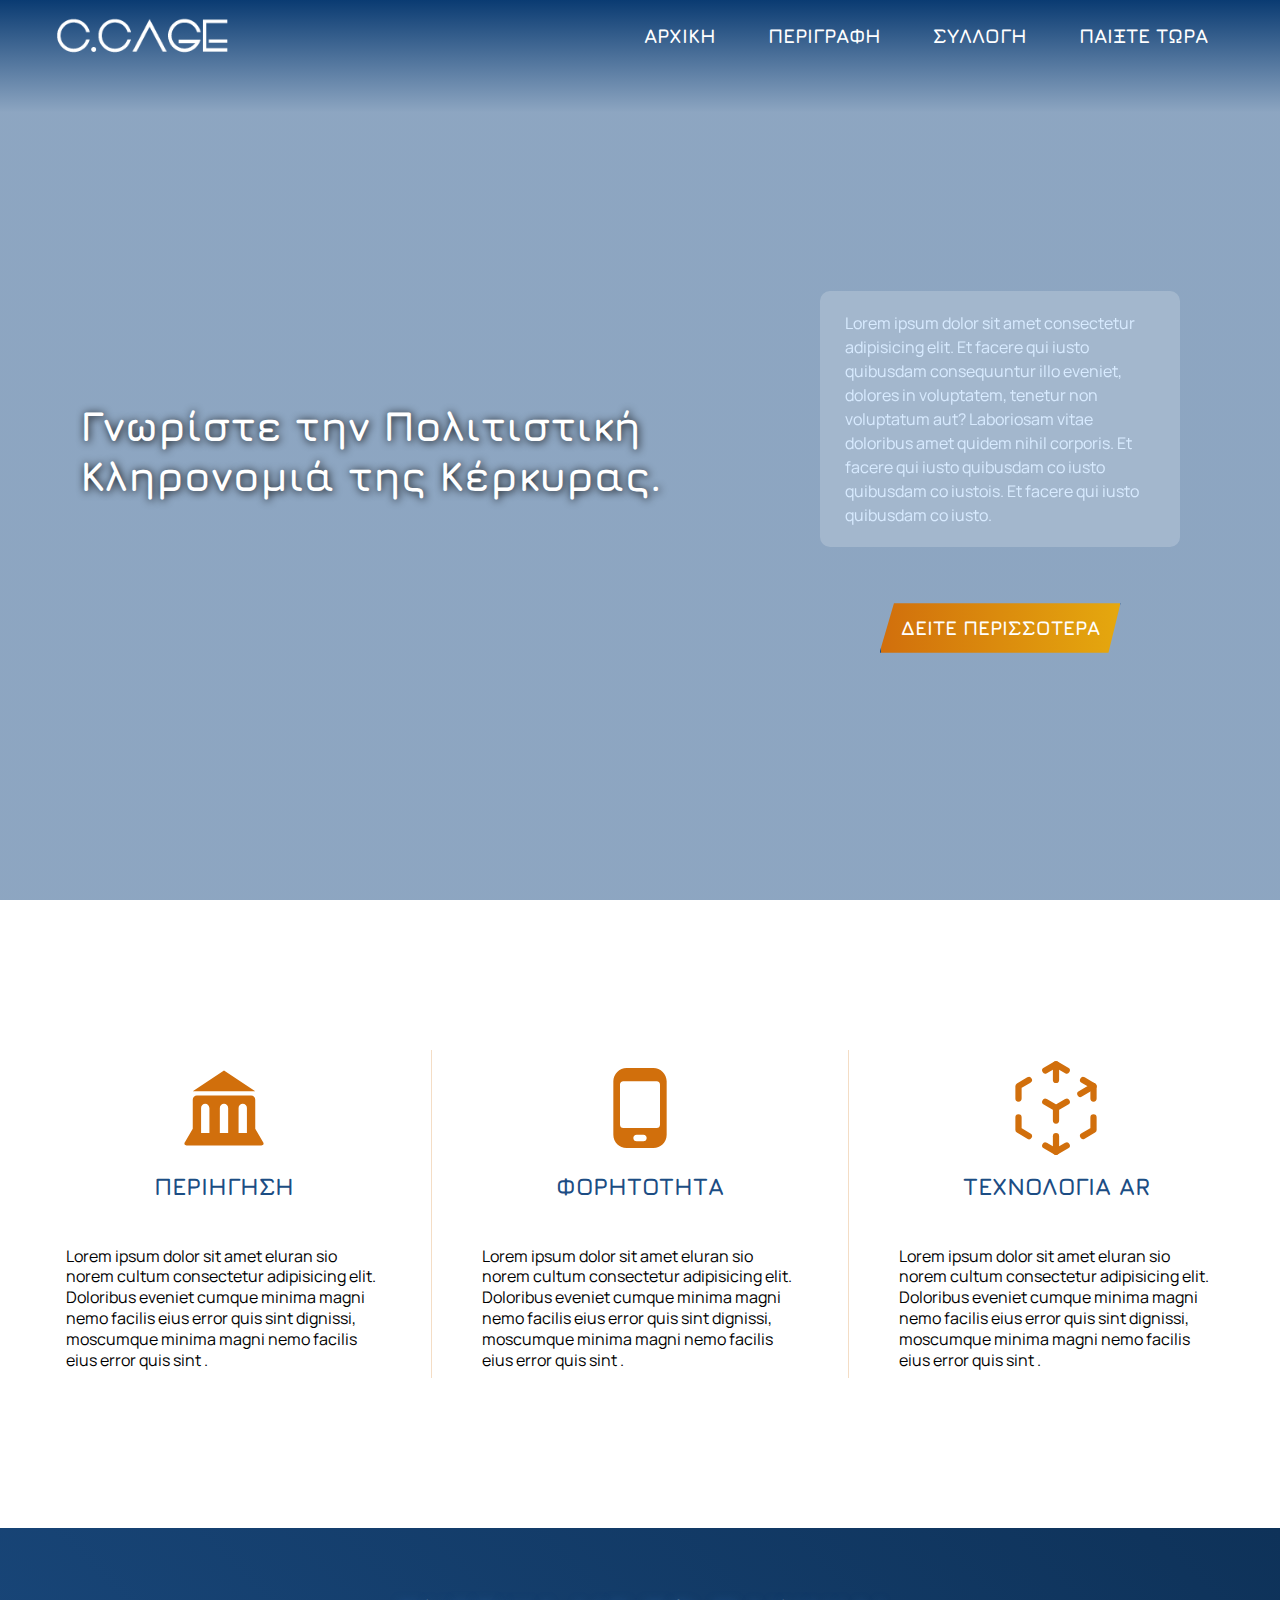
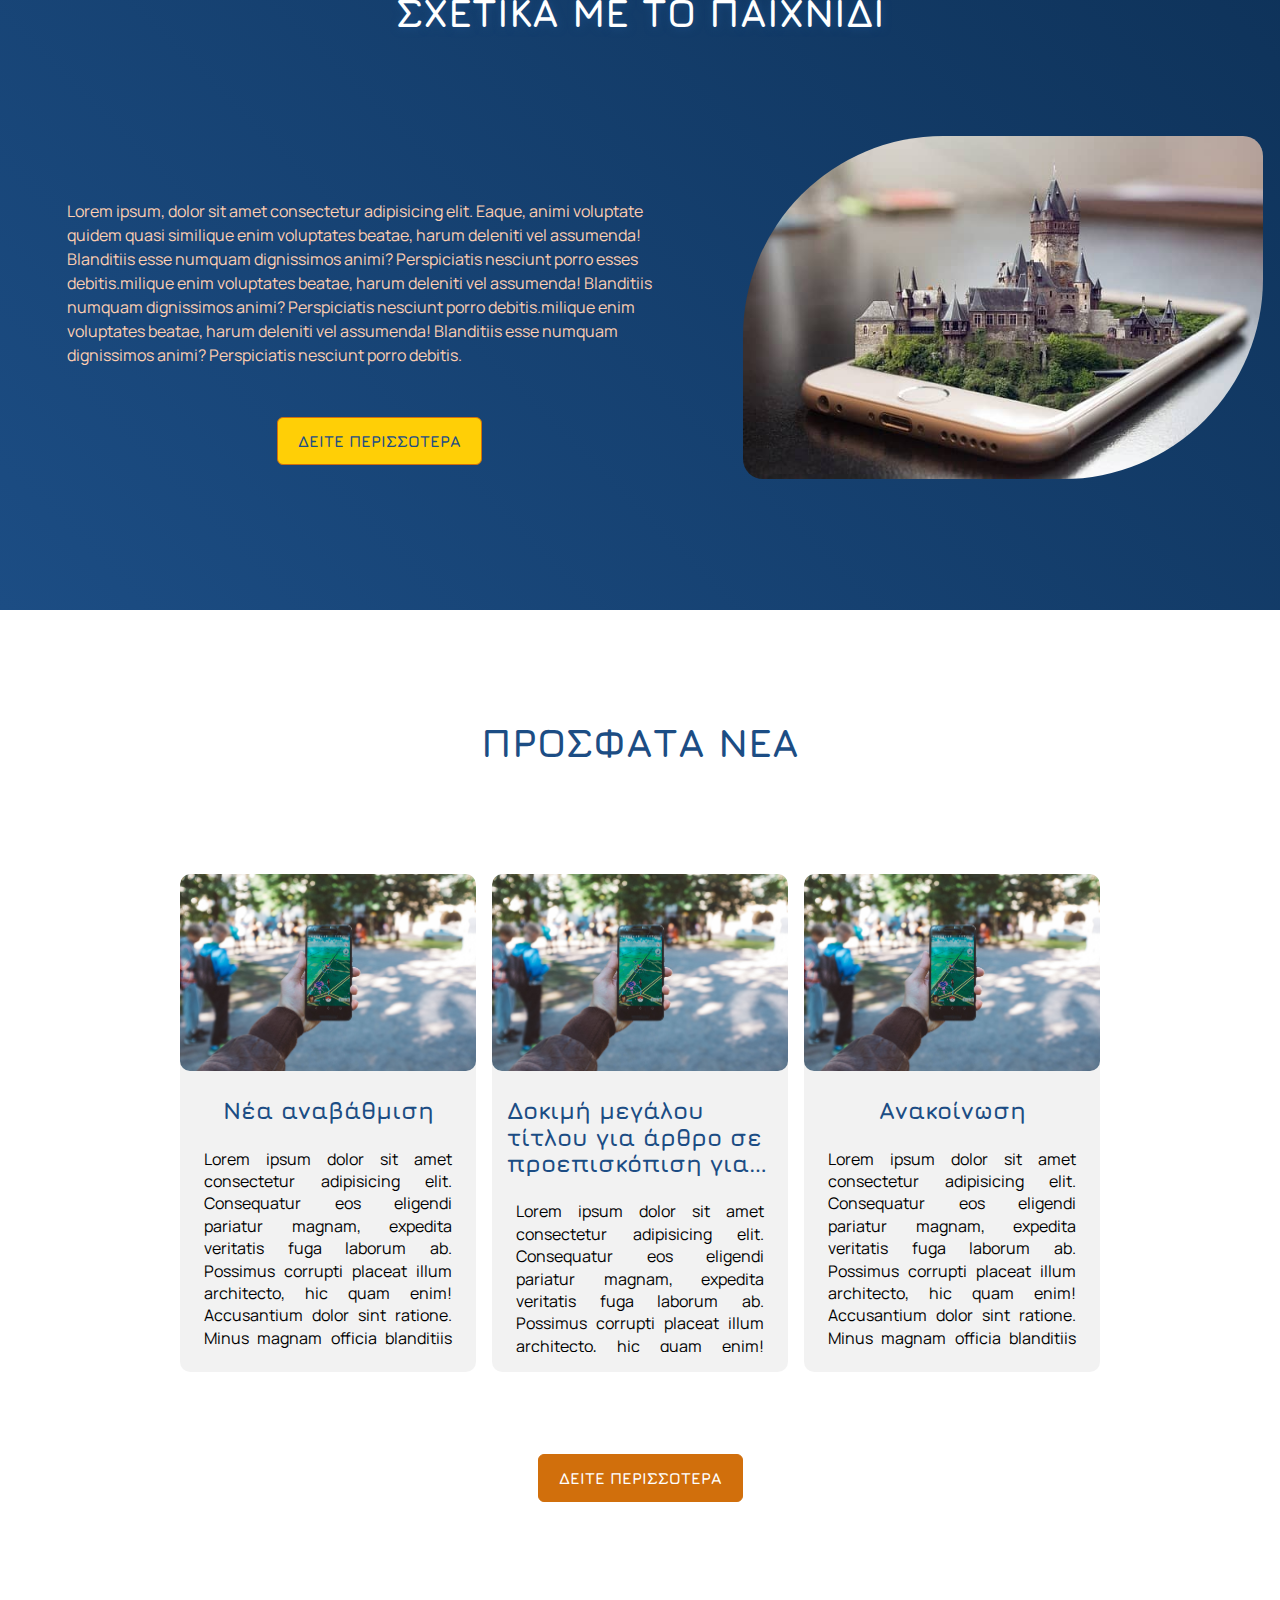
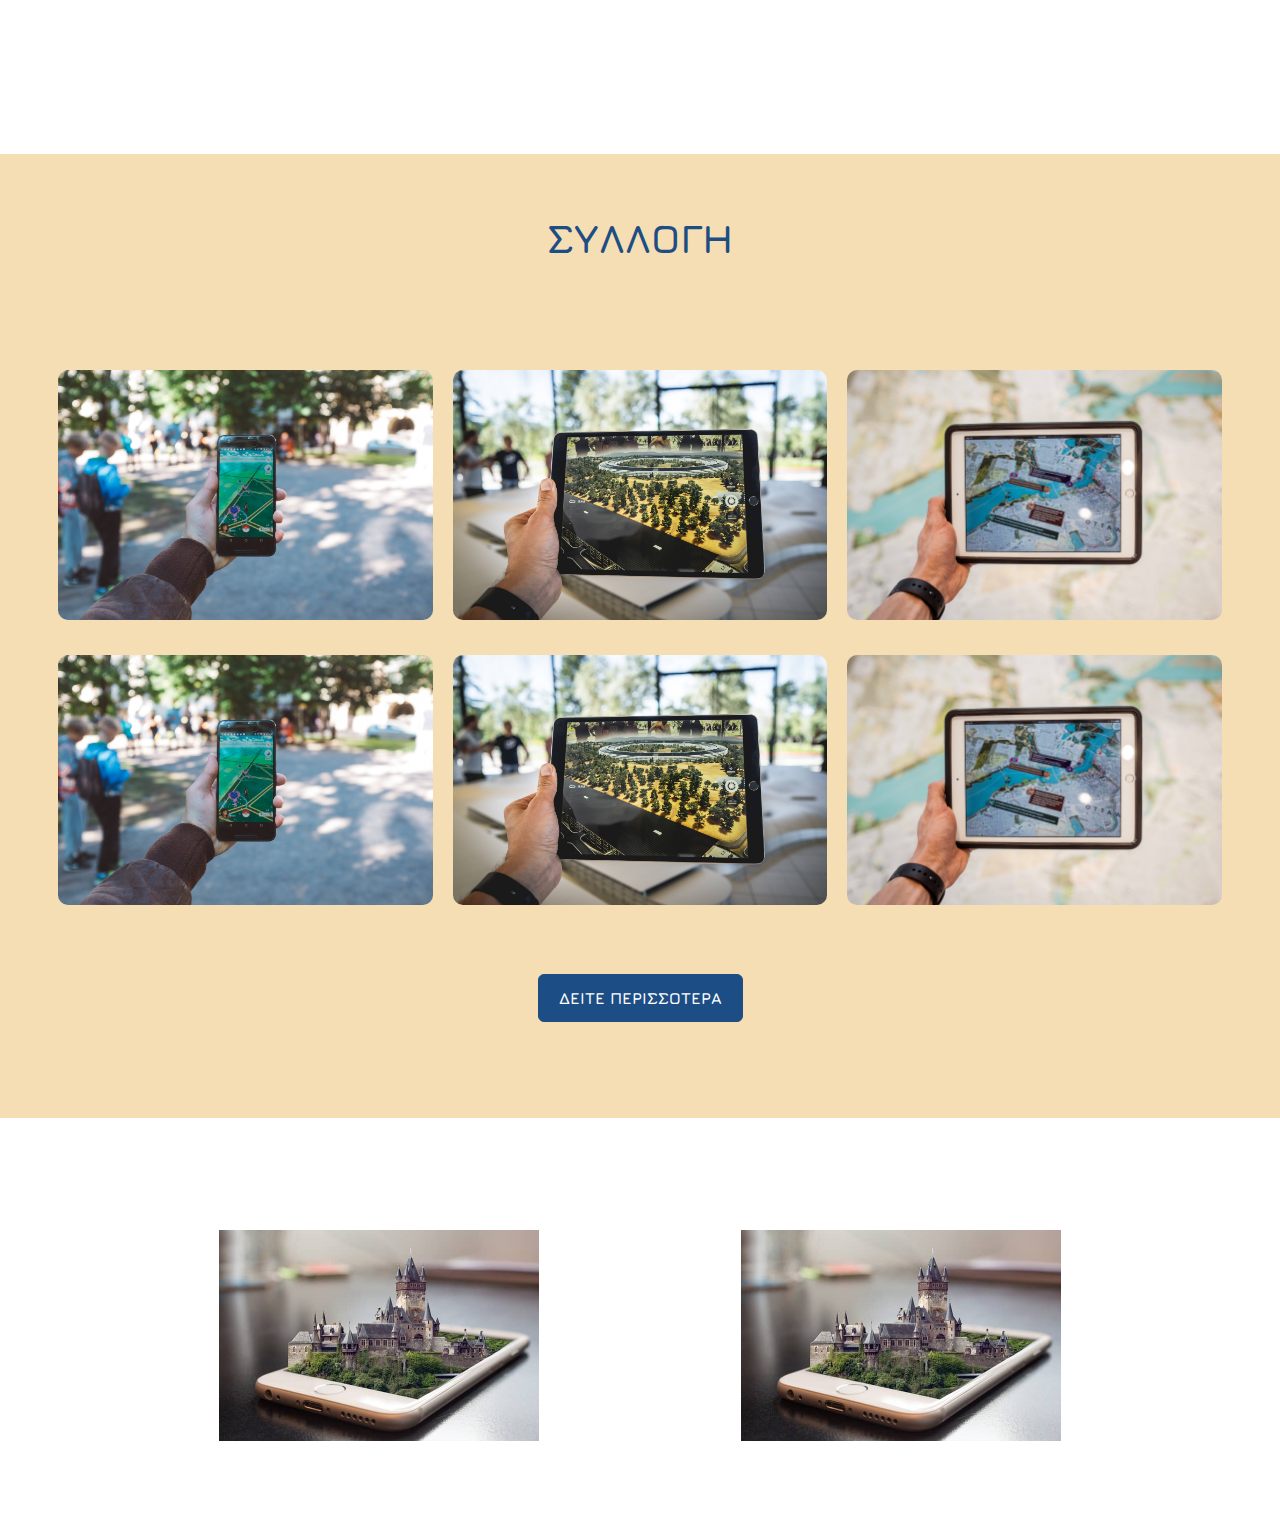
==== commit 63318b58: "7th commit - fixed layout breaks" ====
--- a/index.html
+++ b/index.html
@@ -12,45 +12,40 @@
     <link href="https://fonts.googleapis.com/css2?family=Manrope:wght@300;400;700&display=swap" rel="stylesheet">
     <link href="https://fonts.googleapis.com/css2?family=Jura:wght@400;700&display=swap" rel="stylesheet">
     
-    <script src="https://commons.ionio.gr/commons/inclusive/js_frontend_inclusive.js"></script>
-    <script src="https://cdn.jsdelivr.net/npm/bootstrap@3.3.7/dist/js/bootstrap.min.js" integrity="sha384-Tc5IQib027qvyjSMfHjOMaLkfuWVxZxUPnCJA7l2mCWNIpG9mGCD8wGNIcPD7Txa" crossorigin="anonymous"></script>
-    
     <link type="text/css" href="https://commons.ionio.gr/commons/inclusive/css_frontend_inclusive_b42.css" rel="stylesheet" />
     <link type="text/css" href="styles.css" rel="stylesheet"/>
     
-    
-    <link href="https://cdn.jsdelivr.net/npm/bootstrap@5.2.1/dist/css/bootstrap.min.css" rel="stylesheet" integrity="sha384-iYQeCzEYFbKjA/T2uDLTpkwGzCiq6soy8tYaI1GyVh/UjpbCx/TYkiZhlZB6+fzT" crossorigin="anonymous">
-
-
+    <script src="https://commons.ionio.gr/commons/inclusive/js_frontend_inclusive.js"></script>
+    
 </head>
 
 <body id="top">
 
     <header>
-        <div id="menu" class="wrap nav-wrap w-100 top-0 position-absolute" style="z-index:1;">
+        <div id="menu" class="nav-wrap w-100 top-0 position-absolute" style="z-index:1;">
             <div class="container-fluid">
                 <div class="row">
-                    <nav class="col-12 bg-transparent d-flex align-items-center justify-content-between">
+                    <nav class="col-lg-12 bg-transparent d-flex align-items-center justify-content-between">
                         <a id="logo" href="" class="d-inline"><img src="./images/logo.png" alt="C.CAGE - Corfu Culture in AR"></a>
                         <ul class="navmenu list-unstyled d-inline d-inline-flex justify-content-evenly mb-0 me-5">
                             <li class="menu-item d-inline-flex"><a id="home" href="#home" class="menu-link p-4 fs-5 fw-bold text-uppercase fromLeft">ΑΡΧΙΚΗ</a></li>
-                            <li class="menu-item d-inline-flex"><a id="about"href="#about" class="menu-link p-4 fs-5 fw-bold text-uppercase fromLeft">ΠΕΡΙΓΡΑΦΗ</a></li>
-                            <li class="menu-item d-inline-flex"><a id="gallery"href="#gallery" class="menu-link p-4 fs-5 fw-bold text-uppercase fromLeft">ΣΥΛΛΟΓΗ</a></li>                            
-                            <li class="menu-item d-inline-flex"><a id="play-now"href="#play-now" class="menu-link p-4 fs-5 fw-bold text-uppercase fromLeft">ΠΑΙΞΤΕ ΤΩΡΑ</a></li>                        
+                            <li class="menu-item d-inline-flex"><a id="about" href="#about" class="menu-link p-4 fs-5 fw-bold text-uppercase fromLeft">ΠΕΡΙΓΡΑΦΗ</a></li>
+                            <li class="menu-item d-inline-flex"><a id="gallery" href="#gallery" class="menu-link p-4 fs-5 fw-bold text-uppercase fromLeft">ΣΥΛΛΟΓΗ</a></li>                            
+                            <li class="menu-item d-inline-flex"><a id="play-now" href="#play-now" class="menu-link p-4 fs-5 fw-bold text-uppercase fromLeft">ΠΑΙΞΤΕ ΤΩΡΑ</a></li>                        
                         </ul>
                         
                         <div id="burger-menu" class="d-flex flex-column justify-content-between" style="height: 25px; width: 32px;">
                             <div class="line bg-white inactive"></div>
                             <div class="line bg-white inactive"></div>
                             <div class="line bg-white inactive"></div>
-                        </div>                        
+                        </div>
                     </nav>
                 </div>
-            </div>            
+            </div>
         </div>
 
         <div id="mobile-menu" class="position-absolute top-0 start-0 d-flex flex-column align-items-center justify-content-start inactive">
-            <a id="logo" href="" class="d-inline mt-4"><img class="me-1" src="./images/logo-draft.png" alt="C.CAGE - Corfu Culture in AR"></a>
+            <a id="logo" href="" class="d-inline mt-4" style="margin: 30px 0 50px 0;"><img class="me-1" src="./images/logo-draft.png" alt="C.CAGE - Corfu Culture in AR"></a>
             <ul id="mobile-menu-items" class="list-unstyled d-inline-flex flex-column justify-content-evenly me-5 mt-5">
                 <li class="menu-item d-inline-flex">
                     <a href="#home" class="menu-link p-3 fs-5 fw-bold text-uppercase fromLeft">ΑΡΧΙΚΗ</a>
@@ -70,22 +65,22 @@
             </ul>
         </div>
     
-        <div id="video" class="wrap header-wrap position-relative d-flex align-items-center top-0">
-            <div class="container-fluid px-0 position-absolute">
+        <div id="video" class="header-wrap w-100 position-relative d-flex align-items-center top-0">
+            <div class="container-fluid w-100 px-0 position-absolute">
                 <video class="w-100" autoplay loop muted>
                     <source src="./video.mp4" type="video/mp4">
                 </video>
             </div>
 
 
-            <div id="headtitles" class="container-fluid position-relative d-flex align-items-center mt-80" style="height: 600px;">
+            <div id="headtitles" class="container-fluid position-relative d-flex align-items-center" style="height: 600px;">
                 <div class="row d-flex align-items-center">
-                    <div class="col-6 sm-col-12">
-                        <h1 class="text-white fs-1 fw-bold" style="font-size: 42px;">Γνωρίστε την Πολιτιστική Κληρονομιά της Κέρκυρας.</h1>
+                    <div class="col-xs-12 col-6">
+                        <h1 class="text-white fs-1 fw-bold" style="font-size: 42px; line-height: 1.2;">Γνωρίστε την Πολιτιστική Κληρονομιά της Κέρκυρας.</h1>
                     </div>
                     
-                    <div class="col-6 d-flex flex-column align-items-center" style="padding: 0 100px;">
-                        <p id="header-description" class="t-justify" style="padding: 20px 25px;">Lorem ipsum dolor sit amet consectetur adipisicing elit. Et facere qui iusto quibusdam consequuntur illo eveniet, dolores in voluptatem, tenetur non voluptatum aut? Laboriosam vitae doloribus amet quidem nihil corporis. Et facere qui iusto quibusdam co iusto quibusdam co iustois. Et facere qui iusto quibusdam co iusto.</p>
+                    <div class="col-xs-12 col-sm-6 d-flex flex-column align-items-center" style="padding: 0 100px;">
+                        <p id="header-description" class="t-justify" style="padding: 20px 25px; line-height: 1.5;">Lorem ipsum dolor sit amet consectetur adipisicing elit. Et facere qui iusto quibusdam consequuntur illo eveniet, dolores in voluptatem, tenetur non voluptatum aut? Laboriosam vitae doloribus amet quidem nihil corporis. Et facere qui iusto quibusdam co iusto quibusdam co iustois. Et facere qui iusto quibusdam co iusto.</p>
                         
                         <a href="#" class="fw-bold fs-5 read-more">ΔΕΙΤΕ ΠΕΡΙΣΣΟΤΕΡΑ</a>
 
@@ -98,137 +93,154 @@
 
 
     <div id="info-section" class="container p-3 p-md-5 mt-5 mt-md-0">
-        <div class="wrap w-100 h-100 d-flex justify-content-center">
-            <div id="info" class="row w-100 h-100 d-flex align-items-center flex-md-row justify-content-evenly ">
-                <div class="col-12 col-md-4 my-0 py-2 py-md-0 px-1 icon-info gx-0 gx-md-5 d-flex justify-content-center align-items-center flex-column">
+        <div class="w-100 h-100 d-flex justify-content-center">
+            <div id="info" class="row w-100 h-100 d-flex align-items-center flex-column flex-md-row justify-content-evenly ">
+                <div class="col-xs-12 my-0 py-2 py-md-0 px-1 icon-info d-flex justify-content-center align-items-center flex-column">
                     <img class="mb-3" src="./svgs/town-hall-icon.svg" style="width: 100px;" alt="">
 
                     <h2 class="fs-4 fw-bold text-uppercase mb-5">περιηγηση</h2>
 
-                    <p class="px-0 px-md-4">Lorem ipsum dolor sit amet eluran sio consectetur adipisicing elit. Doloribus eveniet cumque minima magni nemo facilis eius error quis sint dignissimos.</p>
-                </div>
-
-                <div class="col-12 col-md-4 my-0 py-2 py-md-0 px-1 icon-info gx-0 gx-md-5 d-flex justify-content-center align-items-center flex-column">
+                    <p class="px-0">Lorem ipsum dolor sit amet eluran sio norem cultum consectetur adipisicing elit. Doloribus eveniet cumque minima magni nemo facilis eius error quis sint dignissi, moscumque minima magni nemo facilis eius error quis sint .</p>
+                </div>
+
+                <div class="col-xs-12 my-0 py-2 py-md-0 px-1 icon-info d-flex justify-content-center align-items-center flex-column">
                     <img class="mb-3" src="./svgs/smartphone.svg" style=" width: 100px;" alt="">
 
                     <h2 class="fs-4 fw-bold text-uppercase mb-5">φορητοτητα</h2>
 
-                    <p class="px-0 px-md-4">Lorem ipsum dolor sit amet eluran sio consectetur adipisicing elit. Doloribus eveniet cumque minima magni nemo facilis eius error quis sint dignissimos.</p>
-                </div>
-
-                <div class="col-12 col-md-4 my-0 py-2 py-md-0 px-1 gx-0 gx-md-5 d-flex justify-content-center align-items-center flex-column">
+                    <p class="px-0">Lorem ipsum dolor sit amet eluran sio norem cultum consectetur adipisicing elit. Doloribus eveniet cumque minima magni nemo facilis eius error quis sint dignissi, moscumque minima magni nemo facilis eius error quis sint .</p>
+                </div>
+
+                <div class="col-xs-12 my-0 py-2 py-md-0 px-1 icon-info d-flex justify-content-center align-items-center flex-column">
                     <img class="mb-3" src="./svgs/ar.svg" style="width: 100px;" alt="">
 
                     <h2 class="fs-4 fw-bold text-uppercase mb-5">τεχνολογια ar</h2>
 
-                    <p class="px-0 px-md-4">Lorem ipsum dolor sit amet eluran sio consectetur adipisicing elit. Doloribus eveniet cumque minima magni nemo facilis eius error quis sint dignissimos.</p>
+                    <p class="px-0">Lorem ipsum dolor sit amet eluran sio norem cultum consectetur adipisicing elit. Doloribus eveniet cumque minima magni nemo facilis eius error quis sint dignissi, moscumque minima magni nemo facilis eius error quis sint .</p>
                 </div>
             </div>
         </div>
     </div>
 
     <div id="about-section" class="container-fluid p-3 p-md-5 mt-5 mt-md-0">
-        <div class="wrap w-100 d-flex flex-column justify-content-between align-items-center">
-            <h2 class="fs-1 fw-bold text-white text-center py-0 mt-5 mt-md-3">ΣΧΕΤΙΚΑ ΜΕ ΤΟ ΠΑΙΧΝΙΔΙ</h2>
-            <div class="row w-100 h-100 mt-5 pt-0 pt-md-5 d-flex align-items-center flex-md-row justify-content-center">
-                <div class="col-12 col-md-6 order-1 order-md-0 my-5 my-md-0 py-2 py-md-0 gx-0 gx-md-5 d-flex flex-column justify-content-center align-items-center h-md-100">
+        <div class="w-100 d-flex flex-column justify-content-between align-items-center">
+            <h2 class="fs-1 fs-xs-3 fw-bold text-white text-center py-0 mt-5 mt-md-3">ΣΧΕΤΙΚΑ ΜΕ ΤΟ ΠΑΙΧΝΙΔΙ</h2>
+            <div class="row w-100 h-100 mt-5 pt-0 pt-md-5 d-flex align-items-center flex-column flex-md-row justify-content-evenly">
+                
+                <div class="col-xs-12 col-md-6 order-1 order-md-0 my-5 my-md-0 py-2 py-md-0 gx-0 gx-md-5 d-flex flex-column justify-content-center align-items-center">
                     <p class="text-white">Lorem ipsum, dolor sit amet consectetur adipisicing elit. Eaque, animi voluptate quidem quasi similique enim voluptates beatae, harum deleniti vel assumenda! Blanditiis esse numquam dignissimos animi? Perspiciatis nesciunt porro esses debitis.milique enim voluptates beatae, harum deleniti vel assumenda! Blanditiis numquam dignissimos animi? Perspiciatis nesciunt porro debitis.milique enim voluptates beatae, harum deleniti vel assumenda! Blanditiis esse numquam dignissimos animi? Perspiciatis nesciunt porro debitis.</p>
                     
                     <a href="#" class="fw-bold fs-6 read-more-2">ΔΕΙΤΕ ΠΕΡΙΣΣΟΤΕΡΑ</a>
-
-
-                </div>
-
-                <div class="col-12 col-md-6 order-0 order-md-1 my-0 my-md-0 py-2 py-md-0 gx-0 gx-md-5 d-flex flex-column justify-content-center align-items-center h-md-100">                    
-                    <img src="./images/castle-smartphone.jpg"></img>                    
-                </div>
-
-            </div>
-        </div>
-    </div>
-
-
-    <div id="posts-section" class="container-fluid p-3 p-md-5 mt-5 mt-md-0">
-        <div class="wrap w-100 d-flex flex-column justify-content-between align-items-center">
-            <h2 class="fs-1 fw-bold text-center py-0 mt-0 mt-md-3">ΠΡΟΣΦΑΤΑ ΝΕΑ</h2>
-            <div class="row w-100 h-100 mt-5 pt-0 pt-md-5 d-flex align-items-center flex-md-row justify-content-center">
-                <div class="post col-12 col-md-3 my-3 my-md-0 mx-2 py-0 py-md-0 gx-0 w-10 h-md-100 d-flex flex-column align-items-center bg-light rounded overflow-hidden">
+                </div>
+
+                <div class="col-xs-12 col-md-6 order-0 order-md-1 my-0 my-md-0 py-2 py-md-0 gx-0 gx-md-5 d-flex flex-column justify-content-center align-items-center">                    
+                    <img src="./images/castle-smartphone.jpg">                    
+                </div>
+
+            </div>
+        </div>
+    </div>
+
+
+    <div id="posts-section" class="container-fluid p-xs-3 p-md-5 mt-0">
+        <div class="w-100 mt-5 d-flex flex-column justify-content-between align-items-center">
+            <h2 class="fs-1 fs-xs-3 fw-bold text-center py-0 mt-0 mt-md-3">ΠΡΟΣΦΑΤΑ ΝΕΑ</h2>
+            <div class="row w-100 h-100 mt-5 pt-0 pt-md-5 d-flex align-items-center flex-column flex-md-row justify-content-center">
+                <div class="post col-xs-12 col-md-3 my-3 my-md-0 mx-2 py-0 py-md-0 d-flex flex-column align-items-center bg-light rounded overflow-hidden">
 
                     <a href="#">
                         <img class="w-100 rounded" src="./images/gallery/gallery1.jpg" alt="">
                     </a>
 
-                    <h3 class="pt-4 pb-4"><a class="fw-bold text-dark" href="#">Νέα αναβάθμιση</a></h3>
-                    <p class="post-description px-4">Lorem ipsum dolor sit amet consectetur adipisicing elit. Consequatur eos eligendi pariatur magnam, expedita veritatis fuga laborum ab. Possimus corrupti placeat illum architecto, hic quam enim! Accusantium dolor sint ratione.
+                    <h3 class="post-title pt-4 pb-4"><a class="fw-bold fs-sm-4 fs-xs-4 text-primary" href="#">Νέα αναβάθμιση</a></h3>
+                    <p class="post-description px-4 text-justify">Lorem ipsum dolor sit amet consectetur adipisicing elit. Consequatur eos eligendi pariatur magnam, expedita veritatis fuga laborum ab. Possimus corrupti placeat illum architecto, hic quam enim! Accusantium dolor sint ratione.
                     Minus magnam officia blanditiis qui fugiat nesciunt saepe harum modi minima rerum accusantium, porro, perspiciatis asperiores iste nulla illum omnis sunt quis quia praesentium. Incidunt illum nisi adipisci voluptatum non.</p>
                 </div>
 
-                <div class="post col-12 col-md-3 my-3 my-md-0 mx-2 py-0 py-md-0 gx-0 w-10 h-md-100 d-flex flex-column align-items-center bg-light rounded overflow-hidden">
+                <div class="post col-12 col-md-3 my-3 my-md-0 mx-2 py-0 py-md-0 d-flex flex-column align-items-center bg-light rounded overflow-hidden">
 
                     <a href="#">
                         <img class="w-100 rounded" src="./images/gallery/gallery1.jpg" alt="">
                     </a>
                     
-                    <h3 class="pt-4 pb-4"><a class="fw-bold text-dark" href="#">Beta testing</a></h3>
-                    <p class="post-description px-4">Lorem ipsum dolor sit amet consectetur adipisicing elit. Consequatur eos eligendi pariatur magnam, expedita veritatis fuga laborum ab. Possimus corrupti placeat illum architecto, hic quam enim! Accusantium dolor sint ratione.
+                    <h3 class="post-title pt-4 pb-4"><a class="fw-bold fs-sm-4 fs-xs-4 text-primary" href="#">Δοκιμή μεγάλου τίτλου για άρθρο σε προεπισκόπιση για το νέο demo. Προβολή μέχρι τριών γραμμών</a></h3>
+                    <p class="post-description px-4 text-justify">Lorem ipsum dolor sit amet consectetur adipisicing elit. Consequatur eos eligendi pariatur magnam, expedita veritatis fuga laborum ab. Possimus corrupti placeat illum architecto, hic quam enim! Accusantium dolor sint ratione.
                     Minus magnam officia blanditiis qui fugiat nesciunt saepe harum modi minima rerum accusantium, porro, perspiciatis asperiores iste nulla illum omnis sunt quis quia praesentium. Incidunt illum nisi adipisci voluptatum non.</p>
                 </div>
 
-                <div class="post col-12 col-md-3 my-3 my-md-0 mx-2 py-0 py-md-0 gx-0 w-10 h-md-100 d-flex flex-column align-items-center bg-light rounded overflow-hidden">
+                <div class="post col-12 col-md-3 my-3 my-md-0 mx-2 py-0 py-md-0 d-flex flex-column align-items-center bg-light rounded overflow-hidden">
 
                     <a href="#">
                         <img class="w-100 rounded" src="./images/gallery/gallery1.jpg" alt="">
                     </a>
 
-                    <h3 class="pt-4 pb-4"><a class="fw-bold text-dark" href="#">Ανακοίνωση</a></h3>
-                    <p class="post-description px-4">Lorem ipsum dolor sit amet consectetur adipisicing elit. Consequatur eos eligendi pariatur magnam, expedita veritatis fuga laborum ab. Possimus corrupti placeat illum architecto, hic quam enim! Accusantium dolor sint ratione.
+                    <h3 class="post-title pt-4 pb-4"><a class="fw-bold fs-sm-4 fs-xs-4 text-primary" href="#">Ανακοίνωση</a></h3>
+                    <p class="post-description px-4 text-justify">Lorem ipsum dolor sit amet consectetur adipisicing elit. Consequatur eos eligendi pariatur magnam, expedita veritatis fuga laborum ab. Possimus corrupti placeat illum architecto, hic quam enim! Accusantium dolor sint ratione.
                     Minus magnam officia blanditiis qui fugiat nesciunt saepe harum modi minima rerum accusantium, porro, perspiciatis asperiores iste nulla illum omnis sunt quis quia praesentium. Incidunt illum nisi adipisci voluptatum non.</p>
                 </div>
 
-                <div class="col-12 col-md-4 my-3 my-md-0 mx-1 py-0 py-md-0 gx-0 w-10 h-md-100 d-flex flex-column align-items-center">
-                    <a href="#" class="fw-bold fs-6 read-more-3">ΔΕΙΤΕ ΠΕΡΙΣΣΟΤΕΡΑ</a>
-                </div>
-
-
-            </div>
-        </div>
-    </div>
-
-
-    <div id="gallery-section" class="container-fluid bg-warning p-3 p-md-5 mt-5 mt-md-0">
-        <div class="wrap w-100 d-flex flex-column justify-content-between align-items-center">
-            <h2 class="fs-1 fw-bold text-center py-0 mt-0 mt-md-3">ΣΥΛΛΟΓΗ</h2>
-            <div class="row w-100 h-100 mt-5 pt-0 pt-md-5 d-flex align-items-center flex-md-row justify-content-center">
-                <div class="col-12 col-md-4 my-3 my-md-0 py-0 py-md-0 gx-0 gx-md-2 w-10 h-md-100">
+                
+                
+            </div>
+            
+            <div class="row col-md-4 my-3 my-md-0 mx-1 py-0 py-md-0 gx-0 w-10 h-md-100 d-flex flex-column align-items-center">
+                <a href="#" class="fw-bold fs-6 read-more-3">ΔΕΙΤΕ ΠΕΡΙΣΣΟΤΕΡΑ</a>
+            </div>
+        </div>
+    </div>
+
+
+    <div id="gallery-section" class="container-fluid p-3 p-md-5 mt-5 pt-5 mt-md-0">
+        <div class="w-100 d-flex flex-column justify-content-between align-items-center">
+            <h2 class="fs-1 fs-xs-3 fw-bold text-center py-0 mt-0 mt-md-3">ΣΥΛΛΟΓΗ</h2>
+            <div class="row w-100 h-100 mt-5 pt-0 pt-md-5 d-flex align-items-center flex-wrap flex-md-row justify-content-center">
+                <div class="col-xs-12 col-md-4 my-3 my-md-0 py-0 py-md-0">
                     <img class="w-100 rounded" data-fancybox="images" href="./images/gallery/gallery1.jpg" src="./images/gallery/gallery1.jpg" alt="">
                 </div>
 
-                <div class="col-12 col-md-4 my-3 my-md-3 py-0 py-md-0 gx-0 gx-md-2 w-10 h-md-100">
+                <div class="col-xs-12 col-md-4 my-3 my-md-3 py-0 py-md-0">
                     <img class="w-100 rounded" data-fancybox="images" href="./images/gallery/gallery2.jpg" src="./images/gallery/gallery2.jpg" alt="">
                 </div>
 
-                <div class="col-12 col-md-4 my-3 my-md-3 py-0 py-md-0 gx-0 gx-md-2 w-10 h-md-100">
+                <div class="col-xs-12 col-md-4 my-3 my-md-3 py-0 py-md-0">
                     <img class="w-100 rounded" data-fancybox="images" href="./images/gallery/gallery3.jpg" src="./images/gallery/gallery3.jpg" alt="">
                 </div>
 
-                <div class="col-12 col-md-4 my-3 my-md-3 py-0 py-md-0 gx-0 gx-md-2 w-10 h-md-100">
+                <div class="col-xs-12 col-md-4 my-3 my-md-3 py-0 py-md-0">
                     <img class="w-100 rounded" data-fancybox="images" href="./images/gallery/gallery1.jpg" src="./images/gallery/gallery1.jpg" alt="">
                 </div>
 
-                <div class="col-12 col-md-4 my-3 my-md-3 py-0 py-md-0 gx-0 gx-md-2 w-10 h-md-100">
+                <div class="col-xs-12 col-md-4 my-3 my-md-3 py-0 py-md-0">
                     <img class="w-100 rounded" data-fancybox="images" href="./images/gallery/gallery2.jpg" src="./images/gallery/gallery2.jpg" alt="">
                 </div>
 
-                <div class="col-12 col-md-4 my-3 my-md-3 py-0 py-md-0 gx-0 gx-md-2 w-10 h-md-100">
+                <div class="col-xs-12 col-md-4 my-3 my-md-3 py-0 py-md-0">
                     <img class="w-100 rounded" data-fancybox="images" href="./images/gallery/gallery3.jpg" src="./images/gallery/gallery3.jpg" alt="">
                 </div>
                 
-                <a href="#" class="fw-bold fs-6 read-more-4">ΔΕΙΤΕ ΠΕΡΙΣΣΟΤΕΡΑ</a>
-
-            </div>
+                
+            </div>
+
+            <a href="#" class="fw-bold fs-6 read-more-4">ΔΕΙΤΕ ΠΕΡΙΣΣΟΤΕΡΑ</a>
         </div>
         
     </div>
+
+
+    <div id="organisations-section" class="container-fluid p-3 p-md-5 mt-5 pt-5 mt-md-0">
+        
+        <div class="row d-flex align-items-center flex-column flex-md-row justify-content-evenly">
+            <div class="col-xs-12 col-md-6 my-3 my-md-0 py-0 py-md-0">
+                <img src="./images/castle-smartphone.jpg" style="max-width: 320px;" alt="">
+            </div>
+            <div class="col-xs-12 col-md-6 my-3 my-md-0 py-0 py-md-0">
+                <img src="./images/castle-smartphone.jpg" style="max-width: 320px;" alt="">
+            </div>
+        
+        </div>
+
+    </div>
+
 
 
 
--- a/styles.css
+++ b/styles.css
@@ -115,8 +115,6 @@
 }
 
 
-
-
 /* BOOTSTRAP CONFIGURATION */
 /* BOOTSTRAP CONFIGURATION */
 /* BOOTSTRAP CONFIGURATION */
@@ -129,7 +127,167 @@
 /* BOOTSTRAP CONFIGURATION */
 /* BOOTSTRAP CONFIGURATION */
 
-/* .d-flex {
+
+
+@media (min-width: 768px) { /*sm*/
+	
+	.col-md-3 {
+		flex: 0 0 auto;
+		width: 25%;
+		
+	}
+
+	.col-md-4 {
+		flex: 0 0 auto;
+		width: 30%;
+		
+	}
+	
+	.col-6 {
+		flex: 0 0 auto;
+		width: 50%;
+	}
+}
+
+@media (max-width: 767px) {
+	.col-xs-12 {
+		flex: 0 0 auto !important;
+		width: 100% !important;
+	}
+}
+
+@media (max-width: 1090px) {
+	.row nav {
+		margin: 0 20px !important;
+	}
+}
+
+@media (min-width: 768px) { /*md*/
+	.mt-md-0 {
+		margin-top: 0 !important;
+	}
+}
+
+@media (min-width: 768px) { /*md*/
+	.mt-md-3 {
+		margin-top: 1rem! important;
+	}
+}
+
+@media (min-width: 768px) { /*md*/
+	.p-md-5 {
+		padding: 3rem !important;
+	}
+}
+
+@media (min-width: 768px) { /*md*/
+	.pt-md-5 {
+		padding-top: 3rem !important;
+	}
+}
+
+@media (min-width: 768px) {
+	.py-md-0 {
+		padding-top: 0!important;
+		padding-bottom: 0!important;
+	}
+}
+
+@media (max-width: 767px) {
+	.p-xs-3 {
+		padding-top: 1rem !important;
+		padding-bottom: 1rem !important;
+		padding-right: 1rem !important;
+		padding-left: 1rem !important;
+	}
+}
+
+@media (min-width: 768px) {
+
+	.flex-md-row {
+		flex-direction: row !important;
+	}
+
+	.my-md-0 {
+		margin-top: 0 !important;
+		margin-bottom: 0 !important;
+	}
+}
+
+@media (min-width: 768px) {
+	.px-md-4 {
+		padding-right: 1.5rem !important;
+		padding-left: 1.5rem !important;
+	}
+}
+
+@media (min-width: 768px) {
+	.order-md-0 {
+		order: 0 !important;
+	}
+}
+
+@media (min-width: 768px) {
+	.order-md-1 {
+		order: 1 !important;
+	}
+}
+
+#about-section > div > div > div.col-xs-12.col-md-6.order-1.order-md-0.my-5.my-md-0.py-2.py-md-0.gx-0.gx-md-5.d-flex.flex-column.justify-content-center.align-items-center {
+	width: 100%;
+}
+
+@media (min-width: 768px) {
+	#about-section > div > div > div.col-xs-12.col-md-6.order-1.order-md-0.my-5.my-md-0.py-2.py-md-0.gx-0.gx-md-5.d-flex.flex-column.justify-content-center.align-items-center {
+		width: 50%;
+		margin-left: 50px !important;
+		margin-right: 50px !important;
+	}
+
+}
+
+.rounded {
+	border-radius: 10px;
+}
+
+.order-0 {
+    order: 0;
+}
+
+.order-1 {
+    order: 1;
+}
+
+
+
+
+.mt-5 {
+    margin-top: 3rem !important;
+}
+
+.p-3 {
+    padding: 1rem !important;
+}
+
+
+.w-100 {
+	width: 100%;
+}
+
+.h-100 {
+	height: 100%;
+}
+
+
+.overflow-hidden {
+	overflow: hidden;
+}
+
+.bg-light {
+	background: rgba(0,0,0,0.05);
+}
+
+.d-flex {
 	display: flex;
 }
 
@@ -153,10 +311,22 @@
 	flex-direction: column;
 }
 
+.flex-wrap {
+	flex-wrap: wrap;
+}
+
+.flex-nowrap {
+	flex-wrap: nowrap;
+}
+
 .justify-content-center {
 	justify-content: center;
 }
 
+.justify-content-start {
+	justify-content: start;
+}
+
 .justify-content-evenly {
 	justify-content: space-evenly;
 }
@@ -182,10 +352,6 @@
 	align-items: start;
 }
 
-.hidden {
-	display: none;
-}
-
 .position-absolute {
 	position: absolute;
 }
@@ -202,6 +368,10 @@
 	top: 0;
 }
 
+.bottom-0 {
+	bottom: 0;
+}
+
 .start-0 {
 	left: 0;
 }
@@ -210,42 +380,39 @@
 	right: 0;
 }
 
-.bottom-0 {
-	bottom: 0;
-}
-
-
-
-
+
+.text-white, .white {
+	color: white;
+}
+
+.primary, .text-primary {
+	color: var(--primary) !important;
+}
+
+.text-uppercase {
+	text-transform: uppercase;
+}
+
+.bg-transparent {
+	background: transparent;
+}
+
+.bg-white {
+	background: white;
+}
 
 .m-0 {
 	margin: 0;
 }
 
-.m-1 {
-	margin: 1rem;
-}
-
-.m-2 {
-	margin: 2rem;
-}
-
-.m-3 {
-	margin: 3rem;
-}
-
-.m-4 {
-	margin: 4rem;
-}
-
-.m-5 {
-	margin: 5rem;
-}
-
-
 .mx-0 {
-	margin-left: 0 !important;
-	margin-right: 0 !important;
+	margin-left: 0;
+	margin-right: 0;
+}
+
+.mx-2 {
+    margin-right: .5rem !important;
+    margin-left: .5rem !important;
 }
 
 .my-0 {
@@ -253,271 +420,166 @@
 	margin-bottom: 0 !important;
 }
 
+.my-3 {
+    margin-top: 1rem!important;
+    margin-bottom: 1rem!important;
+}
+
+
+
+.mb-0 {
+	margin-bottom: 0;
+}
+
+.me-0 {
+	margin-right: 0;
+}
 
 .mt-0 {
 	margin-top: 0;
 }
 
-.mt-1 {
-	margin-top: 1rem;
-}
-
-.mt-2 {
-	margin-top: 2rem;
-}
-.mt-3 {
-	margin-top: 3rem;
-}
-.mt-4 {
-	margin-top: 4rem;
-}
-
-.mt-5 {
-	margin-top: 5rem;
-}
-
-
-.mb-0 {
-	margin-bottom: 0;
-}
-
-.mb-1 {
-	margin-bottom: 1rem;
-}
-
-.mb-2 {
-	margin-bottom: 2rem;
-}
-
-.mb-3 {
-	margin-bottom: 3rem;
-}
-
-.mb-4 {
-	margin-bottom: 4rem;
-}
-
-.mb-5 {
-	margin-bottom: 5rem;
-}
-
-
-
-.me-0 {
-	margin-right: 0;
-}
-
-.me-1 {
-	margin-right: 1rem;
-}
-
-.me-2 {
-	margin-right: 2rem;
-}
-
-.me-3 {
-	margin-right: 3rem;
-}
-
-.me-4 {
-	margin-right: 4rem;
-}
-
-.me-5 {
-	margin-right: 5rem;
-}
-
-
-
 .ms-0 {
 	margin-left: 0;
 }
 
-.ms-1 {
-	margin-left: 1rem;
-}
-
-.ms-2 {
-	margin-left: 2rem;
-}
-
-.ms-3 {
-	margin-left: 3rem;
-}
-
-.ms-4 {
-	margin-left: 4rem;
-}
-
-.ms-5 {
-	margin-left: 5rem;
-}
-
-
-
-
-
-
-
+
+.my-5 {
+    margin-top: 3rem !important;
+    margin-bottom: 3rem !important;
+}
+
+.mb-3 {
+    margin-bottom: 1rem !important;
+}
+
+.mb-5 {
+    margin-bottom: 3rem !important;
+}
 
 
 .p-0 {
 	padding: 0;
 }
 
-.p-1 {
-	padding: 1rem;
-}
-
-.p-2 {
-	padding: 2rem;
-}
-
-.p-3 {
-	padding: 3rem;
-}
-
-.p-4 {
-	padding: 4rem;
-}
-
-.p-5 {
-	padding: 5rem;
-}
-
-
 .px-0 {
-	padding-left: 0 !important;
-	padding-right: 0 !important;
+	padding-left: 0;
+	padding-right: 0;
+}
+
+.px-1 {
+    padding-right: .25rem !important;
+    padding-left: .25rem !important;
+}
+
+.px-4 {
+    padding-right: 1.5rem !important;
+    padding-left: 1.5rem !important;
+}
+
+
+.py-2 {
+    padding-top: .5rem !important;
+    padding-bottom: .5rem !important;
 }
 
 .py-0 {
-	padding-top: 0 !important;
-	padding-bottom: 0 !important;
-}
-
+	padding-top: 0;
+	padding-bottom: 0;
+}
+
+.pb-0 {
+	padding-bottom: 0;
+}
+
+.pe-0 {
+	padding-right: 0;
+}
 
 .pt-0 {
 	padding-top: 0;
 }
-.pt-1 {
-	padding-top: 1rem;
-}
-.pt-2 {
-	padding-top: 2rem;
-}
-.pt-3 {
-	padding-top: 3rem;
-}
+
 .pt-4 {
-	padding-top: 4rem;
+	padding-top: 1.5rem !important;
 }
 
 .pt-5 {
-	padding-top: 5rem;
-}
-
-
-.pb-0 {
-	padding-bottom: 0;
-}
-
-.pb-1 {
-	padding-bottom: 1rem;
-}
-
-.pb-2 {
-	padding-bottom: 2rem;
-}
-
-.pb-3 {
-	padding-bottom: 3rem;
+	padding-top: 3rem !important;
 }
 
 .pb-4 {
-	padding-bottom: 4rem;
-}
-
-.pb-5 {
-	padding-bottom: 5rem;
-}
-
-
-
-.pe-0 {
-	padding-right: 0;
-}
-
-.pe-1 {
-	padding-right: 1rem;
-}
-
-.pe-2 {
-	padding-right: 2rem;
-}
-
-.pe-3 {
-	padding-right: 3rem;
-}
-
-.pe-4 {
-	padding-right: 4rem;
-}
-
-.pe-5 {
-	padding-right: 5rem;
-}
-
-
+    padding-bottom: 1.5rem!important;
+}
 
 .ps-0 {
 	padding-left: 0;
 }
 
-.ps-1 {
-	padding-left: 1rem;
-}
-
-.ps-2 {
-	padding-left: 2rem;
-}
-
-.ps-3 {
-	padding-left: 3rem;
-}
-
-.ps-4 {
-	padding-left: 4rem;
-}
-
-.ps-5 {
-	padding-left: 5rem;
-}
-
-
-
-
-
-
-
-
-
-
-
-.w-100 {
-	width: 100%;
-}
-
-.text-white {
-	color: white;
-}
-
-.bg-transparent {
-	background: transparent;
-}
- */
-
-
+.fw-bold {
+	font-weight: bold;
+}
+
+.text-uppercase {
+	text-transform: uppercase;
+}
+
+.text-justify {
+	text-align: justify !important;
+}
+
+.fs-6 {
+	font-size: 1em;
+}
+
+.fs-5 {
+	font-size: 1.25em;
+}
+
+.fs-4 {
+	font-size: 1.5em;
+}
+
+.fs-3 {
+	font-size: 1.75em;
+}
+
+.fs-2 {
+	font-size: 2em;
+}
+
+.fs-1 {
+	font-size: 2.5em;
+}
+
+@media (max-width: 532px) {
+	.fs-xs-3 {
+		font-size: 1.75em;
+	}
+
+	.fs-xs-4 {
+		font-size: 1.5em;
+	}
+
+	.fs-xs-5 {
+		font-size: 1.25em;
+	}
+}
+
+@media (min-width: 533px) {
+
+	.fs-sm-4 {
+		font-size: 1.5em;
+	}
+
+	.fs-sm-3 {
+		font-size: 1.75em;
+	}
+
+	.fs-sm-5 {
+		font-size: 1.25em;
+	}
+}
 
 /* BOOTSTRAP END */
 /* BOOTSTRAP END */
@@ -627,6 +689,14 @@
 
 #menu ul li a:target {
 	color: #ffcf06 !important;
+}
+
+#menu ul li a.menu-link {
+	padding: 24px;
+}
+
+#menu .navmenu {
+	margin-right: 48px;
 }
 
 /* #menu.sticky ul.navmenu li a::after {
@@ -737,22 +807,22 @@
 
 .read-more-4 {
 	padding: 15px 20px;
-	border: 1px solid var(--sec);
+	border: 1px solid var(--primary);
 	border-radius: 6px;
 	display: inline;
-	max-width: 200px !important;
+	max-width: 250px !important;
 	margin: 50px 0 -50px 0;
 	margin-top: 50px !important;
 	font-family: 'Jura' !important;
 	text-align: center;
 	color: white;
+	background-color: var(--primary);
+	transition: background 0.2s ease-in-out, color 0.2s ease-in-out, border-color 0.2s ease-in-out;
+}
+
+.read-more-4:hover {
 	background-color: var(--sec);
-	transition: background 0.2s ease-in-out, color 0.2s ease-in-out, border-color 0.2s ease-in-out;
-}
-
-.read-more-4:hover {
-	background-color: var(--primary);
-	border-color: var(--primary);
+	border-color: var(--sec);
 	color: white;
 	transition: background 0.2s ease-in-out, color 0.2s ease-in-out, border-color 0.2s ease-in-out;
 }
@@ -811,6 +881,10 @@
 #mobile-menu.active {
 	width: 320px;
 	transition: width 0.2s cubic-bezier(0.89, 0.37, 1, 1) !important;
+}
+
+#mobile-menu .menu-link {
+	padding: 16px;
 }
 
 #mobile-menu-items li a {
@@ -889,7 +963,7 @@
 	transition: background 0.2s ease-in-out, border-color 0.2s ease-in-out;
 }
 
-#headtitles > div > div.col-6.sm-col-12 {
+#headtitles > div > .col-xs-12.col-6 {
 	padding-left: 80px !important;
 }
 
@@ -902,18 +976,12 @@
 		flex-direction: column;
 	}
 
-	#headtitles > div > div.col-6.d-flex.flex-column.align-items-center {
+	#headtitles > div > div.col-xs-12.col-sm-6.d-flex.flex-column.align-items-center {
 		padding: 0 !important;
 		width: 90%;
 	}
 
-	#headtitles > div > div.col-6.ps-5 {
-		width: 90% !important;
-		padding: 0 !important;
-		margin-bottom: 50px !important;
-	}
-
-	#headtitles > div > div.col-6.sm-col-12 {
+	#headtitles > div > .col-xs-12.col-6 {
 		padding-left: 0px !important;
 		margin-bottom: 50px;
 		width: 90%;
@@ -929,15 +997,26 @@
 	height: 1200px;
 }
 
+@media (min-width: 768px) {
+	#info-section {
+		height: 500px;
+	}
+}
+
 @media (min-width: 992px) {
+
+	.icon-info:not(.icon-info:nth-of-type(3)) {
+		border-right: 1px solid #d16f0c3d;
+	}
 	
-	#info-section {
-		height: 600px;
-	}
-
 	.icon-info {
-		border-right: 1px solid #d16f0c3d;
-	}
+		padding-left: 50px !important;
+		padding-right: 50px !important;
+	}
+}
+
+#info .icon-info > p {
+	line-height: 1.3;
 }
 
 #info > div:nth-of-type(2) img {
@@ -990,6 +1069,11 @@
 	height: 950px;
 }
 
+#about-section p.text-white {
+	line-height: 1.5;
+	color: #ffcfb2;
+}
+
 @media (min-width: 992px) {
 	
 	#about-section {
@@ -1027,14 +1111,32 @@
 
 @media (min-width: 768px) {
 	#posts-section {
-		height: 1000px;
-	}
-}
+		height: 800px;
+	}
+}
+
+@media (min-width: 768px) {
+	.post {
+		max-height: 498px;
+	}
+}
+
+@media (min-width: 1560px) {
+	.post {
+		max-height: 580px;
+	}
+}
+
 
 @media (min-width: 992px) {
 	#posts-section {
-		height: 1100px;
-	}
+		height: 1000px;
+	}
+}
+
+.post {
+	padding-left: 0 !important;
+	padding-right: 0 !important;
 }
 
 #posts-section h2, #posts-section h3 {
@@ -1052,6 +1154,18 @@
     -webkit-box-orient: vertical;
     overflow: hidden;
     text-overflow: ellipsis;
+	margin-bottom: 20px;
+	line-height: 1.4;
+}
+
+.post-title > a {
+	padding: 0 15px;
+	display: -webkit-box;
+    -webkit-line-clamp: 3;
+    -webkit-box-orient: vertical;
+    overflow: hidden !important;
+	line-height: 1.1;
+    text-overflow: ellipsis;
 }
 
 /* #posts-section .post {
@@ -1076,6 +1190,13 @@
 
 #gallery-section {
 	height: 2200px;
+	background-color: wheat;
+}
+
+@media (min-width: 500px) {
+	#gallery-section {
+		height: 3200px;
+	}
 }
 
 @media (min-width: 768px) {
@@ -1086,11 +1207,20 @@
 
 @media (min-width: 992px) {
 	#gallery-section {
-		height: 1100px;
-	}
-}
-
-
+		height: 900px;
+	}
+}
+
+@media (min-width: 1540px) {
+	#gallery-section {
+		height: 1200px;
+	}
+}
+
+
+#gallery-section .row > div {
+	padding: 0 10px;
+}
 
 
 #gallery-section h2 {
@@ -1108,3 +1238,10 @@
 	transition: opacity 0.25s ease-in-out;
 }
 
+
+
+/* ORGANISATIONS SECTION */
+
+#organisations-section {
+	height: 300px;
+}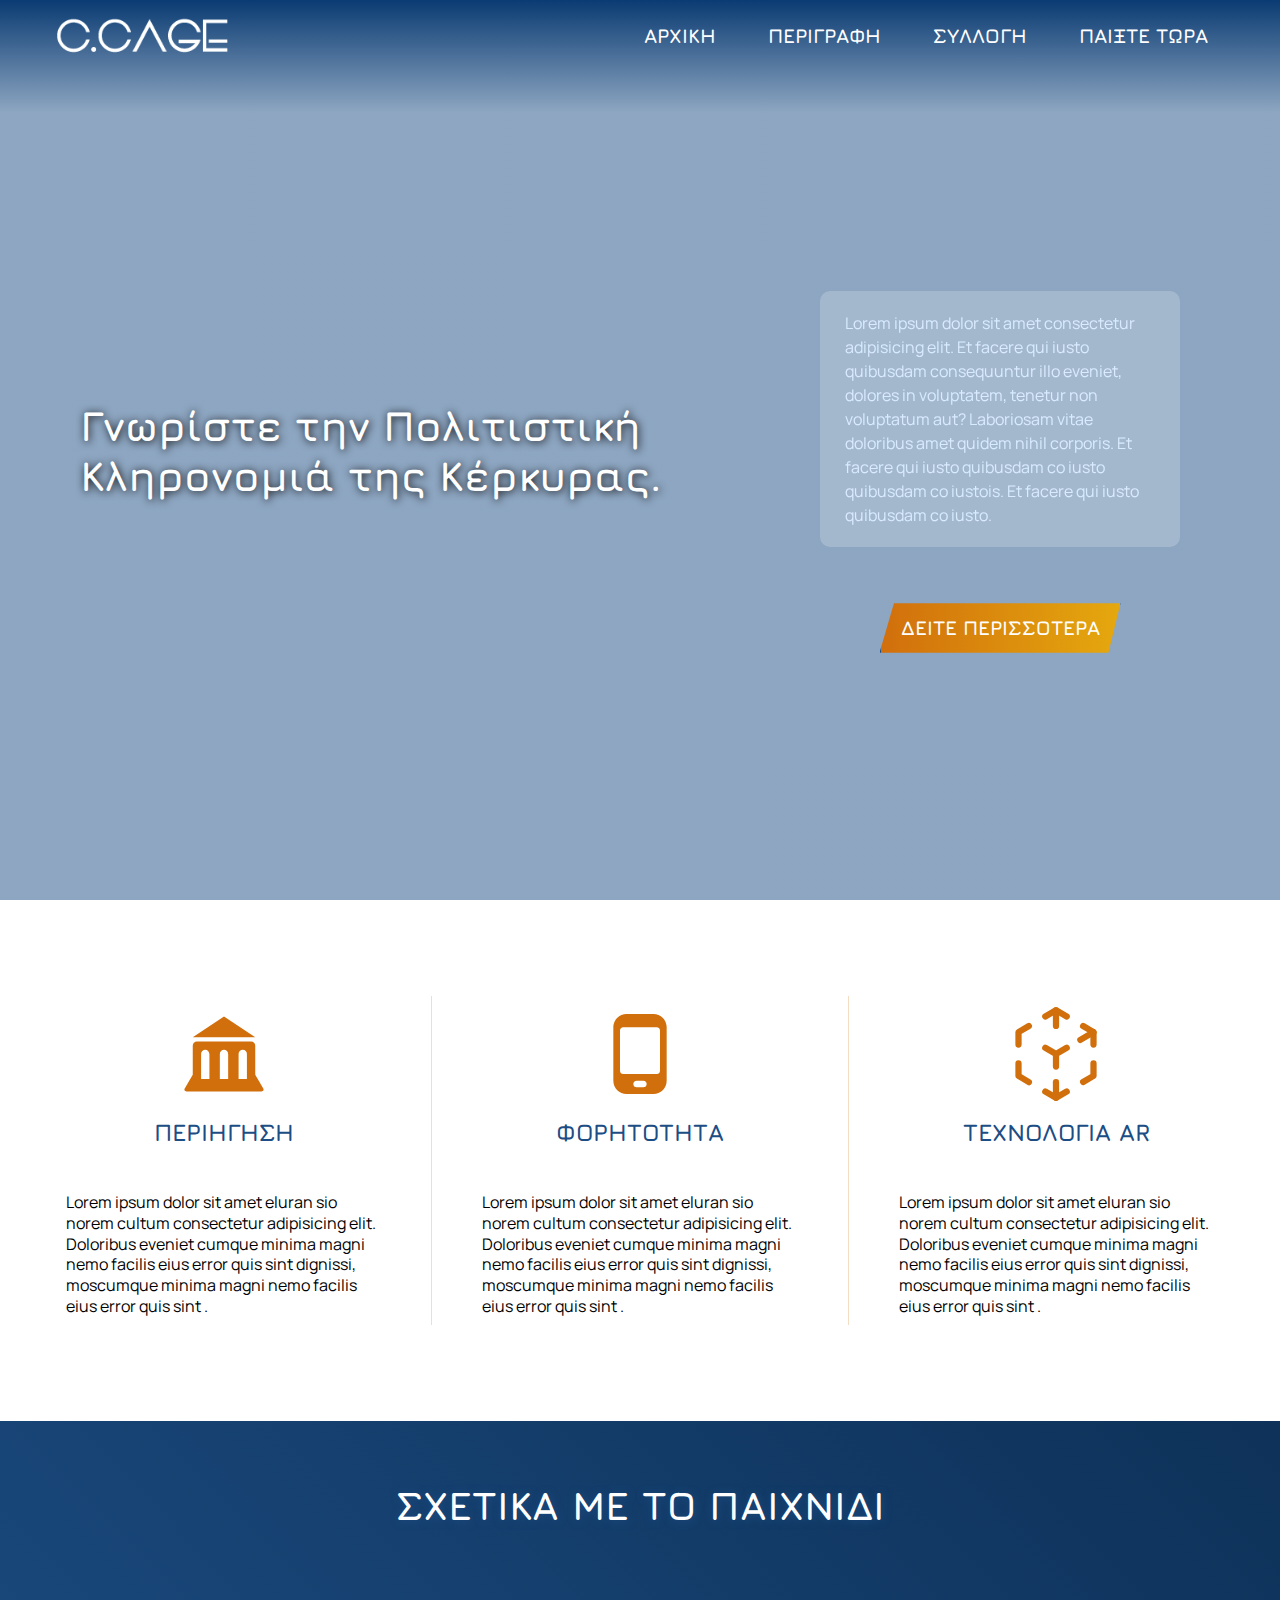
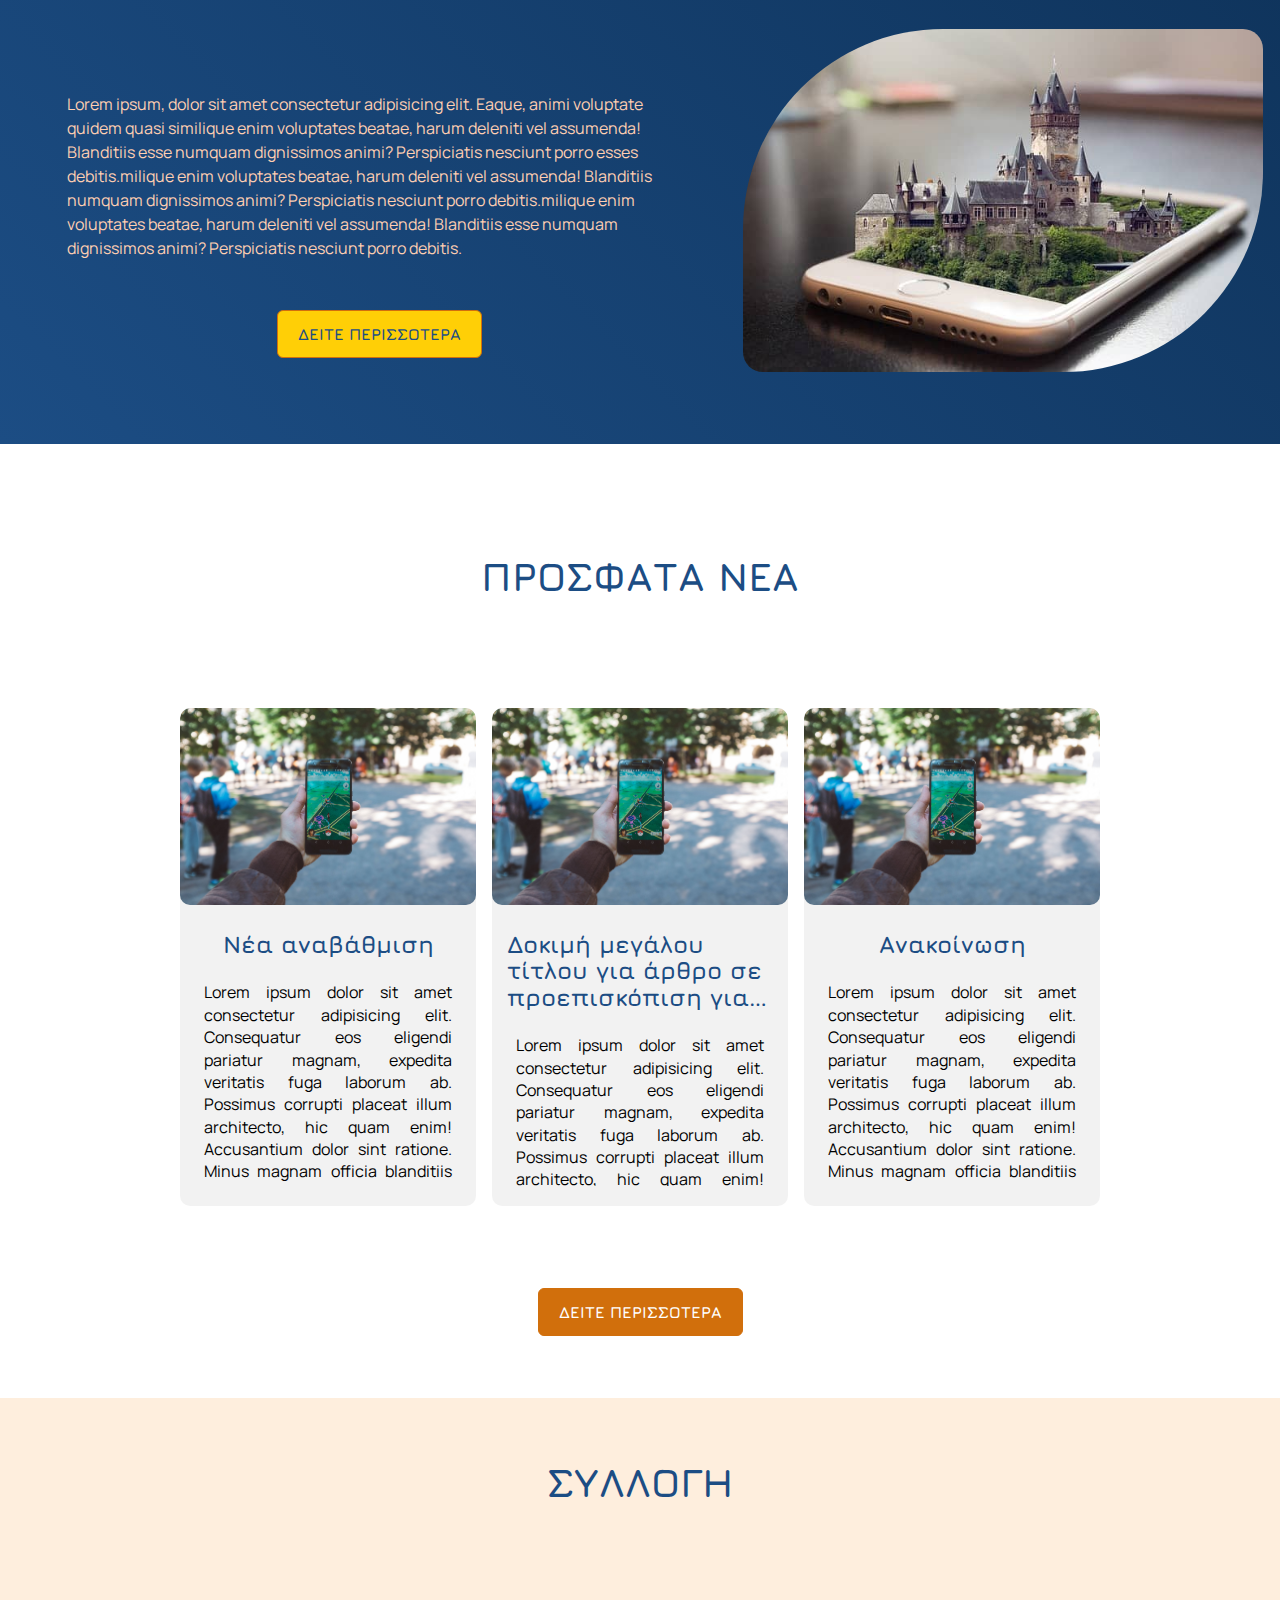
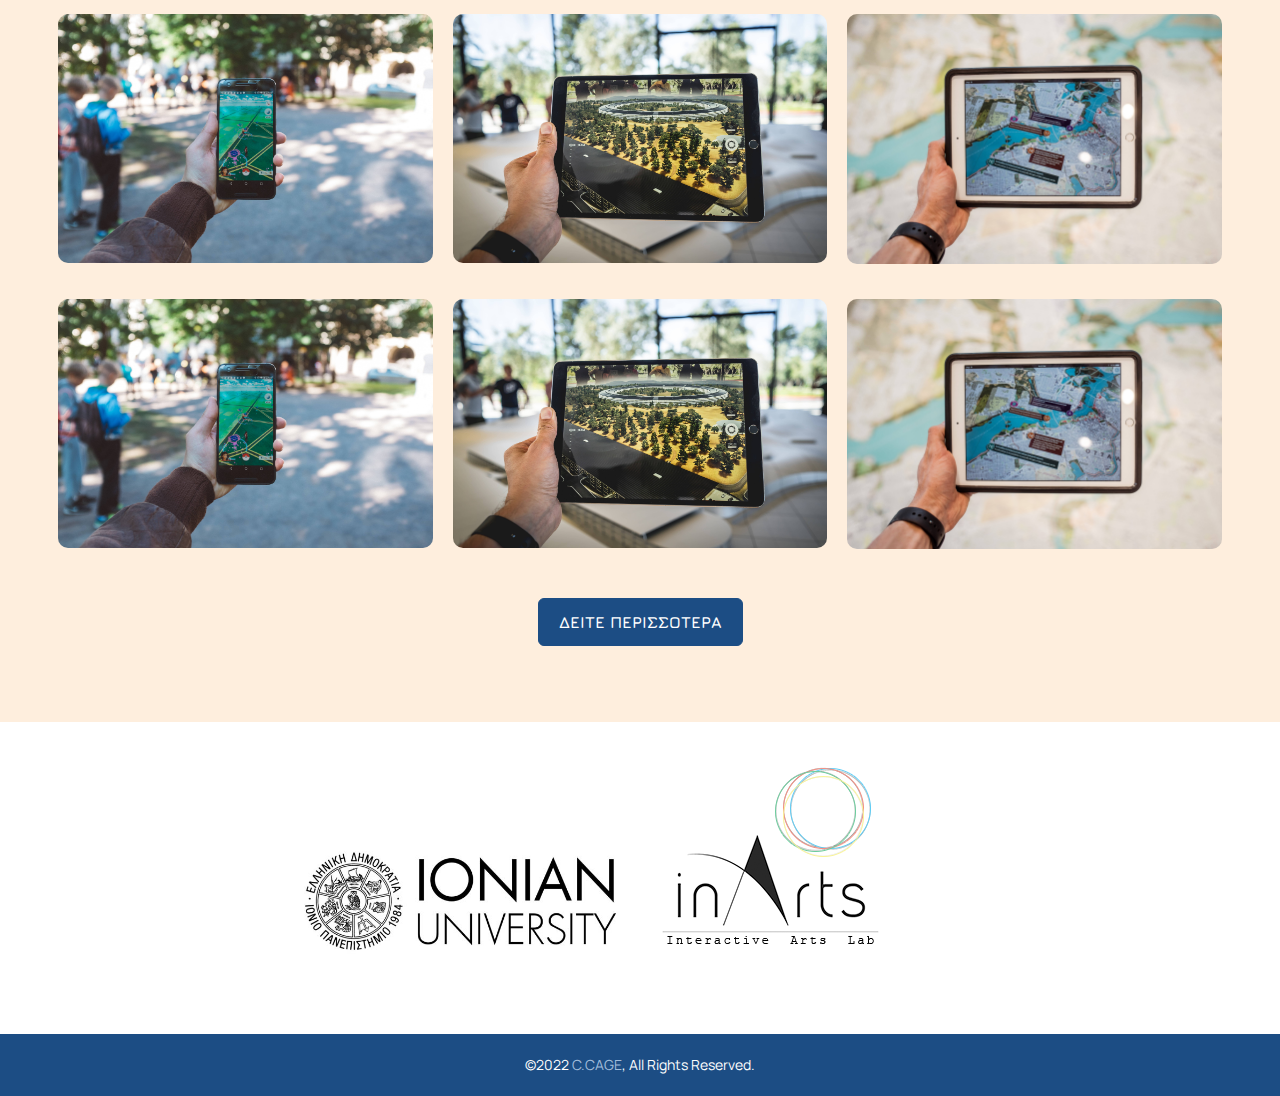
==== commit ea450f3b: "8th commit - Fixed mobile navmenu, heights, compressed css" ====
--- a/index.html
+++ b/index.html
@@ -76,7 +76,7 @@
             <div id="headtitles" class="container-fluid position-relative d-flex align-items-center" style="height: 600px;">
                 <div class="row d-flex align-items-center">
                     <div class="col-xs-12 col-6">
-                        <h1 class="text-white fs-1 fw-bold" style="font-size: 42px; line-height: 1.2;">Γνωρίστε την Πολιτιστική Κληρονομιά της Κέρκυρας.</h1>
+                        <h1 class="text-white fs-1 fw-bold" style="font-size: 42px; line-height: 1.2;">Γνωρίστε την Πολιτιστική<br/>Κληρονομιά της Κέρκυρας.</h1>
                     </div>
                     
                     <div class="col-xs-12 col-sm-6 d-flex flex-column align-items-center" style="padding: 0 100px;">
@@ -125,7 +125,7 @@
     <div id="about-section" class="container-fluid p-3 p-md-5 mt-5 mt-md-0">
         <div class="w-100 d-flex flex-column justify-content-between align-items-center">
             <h2 class="fs-1 fs-xs-3 fw-bold text-white text-center py-0 mt-5 mt-md-3">ΣΧΕΤΙΚΑ ΜΕ ΤΟ ΠΑΙΧΝΙΔΙ</h2>
-            <div class="row w-100 h-100 mt-5 pt-0 pt-md-5 d-flex align-items-center flex-column flex-md-row justify-content-evenly">
+            <div class="row w-100 h-100 mt-5 mb-5 pt-0 pt-md-5 d-flex align-items-center flex-column flex-md-row justify-content-evenly">
                 
                 <div class="col-xs-12 col-md-6 order-1 order-md-0 my-5 my-md-0 py-2 py-md-0 gx-0 gx-md-5 d-flex flex-column justify-content-center align-items-center">
                     <p class="text-white">Lorem ipsum, dolor sit amet consectetur adipisicing elit. Eaque, animi voluptate quidem quasi similique enim voluptates beatae, harum deleniti vel assumenda! Blanditiis esse numquam dignissimos animi? Perspiciatis nesciunt porro esses debitis.milique enim voluptates beatae, harum deleniti vel assumenda! Blanditiis numquam dignissimos animi? Perspiciatis nesciunt porro debitis.milique enim voluptates beatae, harum deleniti vel assumenda! Blanditiis esse numquam dignissimos animi? Perspiciatis nesciunt porro debitis.</p>
@@ -217,29 +217,35 @@
                 <div class="col-xs-12 col-md-4 my-3 my-md-3 py-0 py-md-0">
                     <img class="w-100 rounded" data-fancybox="images" href="./images/gallery/gallery3.jpg" src="./images/gallery/gallery3.jpg" alt="">
                 </div>
-                
-                
-            </div>
-
-            <a href="#" class="fw-bold fs-6 read-more-4">ΔΕΙΤΕ ΠΕΡΙΣΣΟΤΕΡΑ</a>
+
+                <a href="#" class="fw-bold fs-6 read-more-4">ΔΕΙΤΕ ΠΕΡΙΣΣΟΤΕΡΑ</a>
+
+            </div>
         </div>
         
     </div>
 
 
-    <div id="organisations-section" class="container-fluid p-3 p-md-5 mt-5 pt-5 mt-md-0">
+    <div id="organisations-section" class="container-fluid p-3 p-md-5 mt-4 mb-5 mt-md-0">
         
-        <div class="row d-flex align-items-center flex-column flex-md-row justify-content-evenly">
-            <div class="col-xs-12 col-md-6 my-3 my-md-0 py-0 py-md-0">
-                <img src="./images/castle-smartphone.jpg" style="max-width: 320px;" alt="">
-            </div>
-            <div class="col-xs-12 col-md-6 my-3 my-md-0 py-0 py-md-0">
-                <img src="./images/castle-smartphone.jpg" style="max-width: 320px;" alt="">
+        <div class="row d-flex align-items-end flex-column flex-md-row justify-content-center">
+            <div class="col-xs-12 col-md-4 d-flex justify-content-end align-items-center my-3 my-md-0 py-0 py-md-0">
+                <img src="./images/ionian-university.jpg" style="max-width: 320px;" alt="">
+            </div>
+            <div class="col-xs-12 col-md-4 d-flex justify-content-start align-items-center my-3 my-md-0 py-0 py-md-0">
+                <img src="./images/inarts-logo.png" style="max-width: 320px;" alt="">
             </div>
         
         </div>
 
     </div>
+
+    <footer id="footer-section" class="container-fluid p-3 pt-4 pb-4 p-md-5 mt-md-0">
+        <div class="row d-flex align-items-center flex-column flex-md-row justify-content-center">
+            <p class="white">©2022 <a href="https://ccage.gr/">C.CAGE</a>, All Rights Reserved.</p>
+        </div>
+    </footer>
+
 
 
 
--- a/styles.css
+++ b/styles.css
@@ -1,1247 +1,285 @@
-html, body, div, span, applet, object, iframe,
-h1, h2, h3, h4, h5, h6, p, blockquote, pre,
-a, abbr, acronym, address, big, cite, code,
-del, dfn, em, img, ins, kbd, q, s, samp,
-small, strike, strong, sub, sup, tt, var,
-b, u, i, center,
-dl, dt, dd, ol, ul, li,
-fieldset, form, label, legend,
-table, caption, tbody, tfoot, thead, tr, th, td,
-article, aside, canvas, details, embed, 
-figure, figcaption, footer, header, hgroup, 
-menu, nav, output, ruby, section, summary,
-time, mark, audio, video {
-	margin: 0;
-	padding: 0;
-	border: 0;
-	font-size: 100%;
-	font: inherit;
-	vertical-align: baseline;
-}
-
-html {
-	scroll-behavior: smooth;
-}
-
-/* HTML5 display-role reset for older browsers */
-article, aside, details, figcaption, figure, 
-footer, header, hgroup, menu, nav, section {
-	display: block;
-}
-body {
-	line-height: 1;
-}
-ol, ul {
-	list-style: none;
-}
-blockquote, q {
-	quotes: none;
-}
-blockquote:before, blockquote:after,
-q:before, q:after {
-	content: '';
-	content: none;
-}
-table {
-	border-collapse: collapse;
-	border-spacing: 0;
-}
-
-/* Scrollbar */
-
-/* width */
-::-webkit-scrollbar {
-	width: 12px;
-}
-  
-/* Track */
-::-webkit-scrollbar-track {
-	background: #f1f1f1;
-}
-  
-/* Handle */
-::-webkit-scrollbar-thumb {
-	background: linear-gradient(#1c4d84, #0e3259, #1c4d84);
-	border-radius: 20px;
-}
-  
-/* Handle on hover */
-::-webkit-scrollbar-thumb:hover {
-	background: #555;
-}
-
-:root {
-    --primary: #1c4d84;
-    --sec: #d16f0c;
-    --text: #5e5e5e;
-    --lighttext: #919191;
-    --hr: #2b2b2b;
-	--white: #fff;
-}
-
-img, svg, button, iframe, video {
-	user-select: none !important;
-}
-
-body *::selection {
-	background-color: var(--primary) !important;
-	color: white;
-}
-
-h1, h2, h3, h4, nav ul li a, header a {
-	font-family: 'Jura' !important;
-}
-
-span, p, h5, h6, b, a {
-    font-family: 'Manrope' !important;
-}
-
-@media (min-width: 768px) { /*sm*/
-	
-}
-
+html, body, div, span, applet, object, iframe,h1, h2, h3, h4, h5, h6, p, blockquote, pre,a, abbr, acronym, address, big, cite, code,del, dfn, em, img, ins, kbd, q, s, samp,small, strike, strong, sub, sup, tt, var,b, u, i, center,dl, dt, dd, ol, ul, li,fieldset, form, label, legend,table, caption, tbody, tfoot, thead, tr, th, td,article, aside, canvas, details, embed, figure, figcaption, footer, header, hgroup, menu, nav, output, ruby, section, summary,time, mark, audio, video {	margin: 0; padding: 0;	border: 0;	font-size: 100%;	font: inherit;	vertical-align: baseline;}
+html{scroll-behavior: smooth;}
+article, aside, details, figcaption, figure,footer, header, hgroup, menu, nav, section{	display: block;}
+body {line-height: 1;}
+ol, ul {list-style: none;}
+blockquote, q {quotes: none;}
+blockquote:before, blockquote:after,q:before, q:after {content: '';	content: none;}
+table {	border-collapse: collapse;border-spacing: 0;}
+::-webkit-scrollbar {width: 12px;}
+::-webkit-scrollbar-track {background: #f1f1f1;}
+::-webkit-scrollbar-thumb {background: linear-gradient(#1c4d84, #0e3259, #1c4d84);border-radius: 20px;}
+::-webkit-scrollbar-thumb:hover {background: #555;}
+:root {--primary: #1c4d84;--sec: #d16f0c;--text: #5e5e5e;--lighttext: #919191;--hr: #2b2b2b;--white: #fff;}
+img, svg, button, iframe, video {user-select: none !important;}
+body *::selection {background-color: var(--primary) !important;color: white;}
+h1, h2, h3, h4, nav ul li a, header a {font-family: 'Jura' !important;}
+span, p, h5, h6, b, a {font-family: 'Manrope' !important;}
+@media (min-width: 768px) { /*sm*/}
 @media (min-width: 992px) { /*md*/
-    .parallax-wrap-a {
-		padding:0
-	};
-}
-
-@media (min-width: 1200px) { /*lg*/
-      
-}
-
-@media (min-width: 1500px) { /*xl*/
-      
-}
-
+    .parallax-wrap-a {padding:0	};
+}
+@media (min-width: 1200px){/*lg*/}
+@media (min-width: 1500px) { /*xl*/}
 
 /* BOOTSTRAP CONFIGURATION */
-/* BOOTSTRAP CONFIGURATION */
-/* BOOTSTRAP CONFIGURATION */
-/* BOOTSTRAP CONFIGURATION */
-/* BOOTSTRAP CONFIGURATION */
-/* BOOTSTRAP CONFIGURATION */
-/* BOOTSTRAP CONFIGURATION */
-/* BOOTSTRAP CONFIGURATION */
-/* BOOTSTRAP CONFIGURATION */
-/* BOOTSTRAP CONFIGURATION */
-/* BOOTSTRAP CONFIGURATION */
-
-
-
 @media (min-width: 768px) { /*sm*/
-	
-	.col-md-3 {
-		flex: 0 0 auto;
-		width: 25%;
-		
-	}
-
-	.col-md-4 {
-		flex: 0 0 auto;
-		width: 30%;
-		
-	}
-	
-	.col-6 {
-		flex: 0 0 auto;
-		width: 50%;
-	}
-}
-
-@media (max-width: 767px) {
-	.col-xs-12 {
-		flex: 0 0 auto !important;
-		width: 100% !important;
-	}
-}
-
-@media (max-width: 1090px) {
-	.row nav {
-		margin: 0 20px !important;
-	}
-}
-
+	.col-md-3 {flex: 0 0 auto;width: 25%;}
+	.col-md-4 {flex: 0 0 auto;width: 30%;}
+	.col-6 {flex: 0 0 auto;width: 50%;}
+}
+@media (max-width: 767px) {
+	.col-xs-12 {flex: 0 0 auto !important;width: 100% !important;}
+}
+@media (max-width: 1090px) {
+	.row nav {margin: 0 20px !important;}
+}
 @media (min-width: 768px) { /*md*/
-	.mt-md-0 {
-		margin-top: 0 !important;
-	}
-}
-
+	.mt-md-0 {margin-top: 0 !important;	}
+}
+@media (min-width: 768px){ /*md*/
+	.mt-md-3 {margin-top: 1rem! important;}
+}
 @media (min-width: 768px) { /*md*/
-	.mt-md-3 {
-		margin-top: 1rem! important;
-	}
-}
-
+	.p-md-5 {padding: 3rem !important;}
+}
 @media (min-width: 768px) { /*md*/
-	.p-md-5 {
-		padding: 3rem !important;
-	}
-}
-
-@media (min-width: 768px) { /*md*/
-	.pt-md-5 {
-		padding-top: 3rem !important;
-	}
-}
-
-@media (min-width: 768px) {
-	.py-md-0 {
-		padding-top: 0!important;
-		padding-bottom: 0!important;
-	}
-}
-
-@media (max-width: 767px) {
-	.p-xs-3 {
-		padding-top: 1rem !important;
-		padding-bottom: 1rem !important;
-		padding-right: 1rem !important;
-		padding-left: 1rem !important;
-	}
-}
-
-@media (min-width: 768px) {
-
-	.flex-md-row {
-		flex-direction: row !important;
-	}
-
-	.my-md-0 {
-		margin-top: 0 !important;
-		margin-bottom: 0 !important;
-	}
-}
-
-@media (min-width: 768px) {
-	.px-md-4 {
-		padding-right: 1.5rem !important;
-		padding-left: 1.5rem !important;
-	}
-}
-
-@media (min-width: 768px) {
-	.order-md-0 {
-		order: 0 !important;
-	}
-}
-
-@media (min-width: 768px) {
-	.order-md-1 {
-		order: 1 !important;
-	}
-}
-
-#about-section > div > div > div.col-xs-12.col-md-6.order-1.order-md-0.my-5.my-md-0.py-2.py-md-0.gx-0.gx-md-5.d-flex.flex-column.justify-content-center.align-items-center {
-	width: 100%;
-}
-
-@media (min-width: 768px) {
-	#about-section > div > div > div.col-xs-12.col-md-6.order-1.order-md-0.my-5.my-md-0.py-2.py-md-0.gx-0.gx-md-5.d-flex.flex-column.justify-content-center.align-items-center {
-		width: 50%;
-		margin-left: 50px !important;
-		margin-right: 50px !important;
-	}
-
-}
-
-.rounded {
-	border-radius: 10px;
-}
-
-.order-0 {
-    order: 0;
-}
-
-.order-1 {
-    order: 1;
-}
-
-
-
-
-.mt-5 {
-    margin-top: 3rem !important;
-}
-
-.p-3 {
-    padding: 1rem !important;
-}
-
-
-.w-100 {
-	width: 100%;
-}
-
-.h-100 {
-	height: 100%;
-}
-
-
-.overflow-hidden {
-	overflow: hidden;
-}
-
-.bg-light {
-	background: rgba(0,0,0,0.05);
-}
-
-.d-flex {
-	display: flex;
-}
-
-.d-inline-flex {
-	display: inline-flex;
-}
-
-.d-block {
-	display: block;
-}
-
-.d-inline-block {
-	display: inline-block;
-}
-
-.d-inline {
-	display: inline;
-}
-
-.flex-column {
-	flex-direction: column;
-}
-
-.flex-wrap {
-	flex-wrap: wrap;
-}
-
-.flex-nowrap {
-	flex-wrap: nowrap;
-}
-
-.justify-content-center {
-	justify-content: center;
-}
-
-.justify-content-start {
-	justify-content: start;
-}
-
-.justify-content-evenly {
-	justify-content: space-evenly;
-}
-
-.justify-content-around {
-	justify-content: space-around;
-}
-
-.justify-content-between {
-	justify-content: space-between;
-}
-
-
-.align-items-center {
-	align-items: center;
-}
-
-.align-items-end {
-	align-items: end;
-}
-
-.align-items-start {
-	align-items: start;
-}
-
-.position-absolute {
-	position: absolute;
-}
-
-.position-relative {
-	position: relative;
-}
-
-.position-static {
-	position: static;
-}
-
-.top-0 {
-	top: 0;
-}
-
-.bottom-0 {
-	bottom: 0;
-}
-
-.start-0 {
-	left: 0;
-}
-
-.end-0 {
-	right: 0;
-}
-
-
-.text-white, .white {
-	color: white;
-}
-
-.primary, .text-primary {
-	color: var(--primary) !important;
-}
-
-.text-uppercase {
-	text-transform: uppercase;
-}
-
-.bg-transparent {
-	background: transparent;
-}
-
-.bg-white {
-	background: white;
-}
-
-.m-0 {
-	margin: 0;
-}
-
-.mx-0 {
-	margin-left: 0;
-	margin-right: 0;
-}
-
-.mx-2 {
-    margin-right: .5rem !important;
-    margin-left: .5rem !important;
-}
-
-.my-0 {
-	margin-top: 0 !important;
-	margin-bottom: 0 !important;
-}
-
-.my-3 {
-    margin-top: 1rem!important;
-    margin-bottom: 1rem!important;
-}
-
-
-
-.mb-0 {
-	margin-bottom: 0;
-}
-
-.me-0 {
-	margin-right: 0;
-}
-
-.mt-0 {
-	margin-top: 0;
-}
-
-.ms-0 {
-	margin-left: 0;
-}
-
-
-.my-5 {
-    margin-top: 3rem !important;
-    margin-bottom: 3rem !important;
-}
-
-.mb-3 {
-    margin-bottom: 1rem !important;
-}
-
-.mb-5 {
-    margin-bottom: 3rem !important;
-}
-
-
-.p-0 {
-	padding: 0;
-}
-
-.px-0 {
-	padding-left: 0;
-	padding-right: 0;
-}
-
-.px-1 {
-    padding-right: .25rem !important;
-    padding-left: .25rem !important;
-}
-
-.px-4 {
-    padding-right: 1.5rem !important;
-    padding-left: 1.5rem !important;
-}
-
-
-.py-2 {
-    padding-top: .5rem !important;
-    padding-bottom: .5rem !important;
-}
-
-.py-0 {
-	padding-top: 0;
-	padding-bottom: 0;
-}
-
-.pb-0 {
-	padding-bottom: 0;
-}
-
-.pe-0 {
-	padding-right: 0;
-}
-
-.pt-0 {
-	padding-top: 0;
-}
-
-.pt-4 {
-	padding-top: 1.5rem !important;
-}
-
-.pt-5 {
-	padding-top: 3rem !important;
-}
-
-.pb-4 {
-    padding-bottom: 1.5rem!important;
-}
-
-.ps-0 {
-	padding-left: 0;
-}
-
-.fw-bold {
-	font-weight: bold;
-}
-
-.text-uppercase {
-	text-transform: uppercase;
-}
-
-.text-justify {
-	text-align: justify !important;
-}
-
-.fs-6 {
-	font-size: 1em;
-}
-
-.fs-5 {
-	font-size: 1.25em;
-}
-
-.fs-4 {
-	font-size: 1.5em;
-}
-
-.fs-3 {
-	font-size: 1.75em;
-}
-
-.fs-2 {
-	font-size: 2em;
-}
-
-.fs-1 {
-	font-size: 2.5em;
-}
-
+	.pt-md-5 {padding-top: 3rem !important;}
+}
+@media (min-width: 768px) {
+	.py-md-0 {padding-top: 0!important;padding-bottom: 0!important;}
+}
+@media (max-width: 767px) {
+	.p-xs-3 {padding-top: 1rem !important;padding-bottom: 1rem !important;padding-right: 1rem !important;padding-left: 1rem !important;}
+}
+@media (min-width: 768px) {
+	.flex-md-row {flex-direction: row !important;}
+	.my-md-0 {margin-top: 0 !important;margin-bottom: 0 !important;}
+}
+@media (min-width: 768px) {
+	.px-md-4 {padding-right: 1.5rem !important;padding-left: 1.5rem !important;	}
+}
+@media (min-width: 768px) {
+	.order-md-0 {order: 0 !important;}
+}
+@media (min-width: 768px) {
+	.order-md-1 {order: 1 !important;}
+}
+#about-section > div > div > div.col-xs-12.col-md-6.order-1.order-md-0.my-5.my-md-0.py-2.py-md-0.gx-0.gx-md-5.d-flex.flex-column.justify-content-center.align-items-center {width: 100%;}
+@media (min-width: 768px) {
+	#about-section > div > div > div.col-xs-12.col-md-6.order-1.order-md-0.my-5.my-md-0.py-2.py-md-0.gx-0.gx-md-5.d-flex.flex-column.justify-content-center.align-items-center {width: 50%;margin-left: 50px !important;margin-right: 50px !important;}
+}
+.rounded {border-radius: 10px;}
+.order-0 {order: 0;}
+.order-1 {order: 1;}
+.mt-5 {margin-top: 3rem !important;}
+.p-3 {padding: 1rem !important;}
+.w-100 {width: 100%;}
+.h-100 {height: 100%;}
+.overflow-hidden {overflow: hidden;}
+.bg-light {background: rgba(0,0,0,0.05);}
+.d-flex {display: flex;}
+.d-inline-flex {display: inline-flex;}
+.d-block {display: block;}
+.d-inline-block {display: inline-block;}
+.d-inline {display: inline;}
+.flex-column {flex-direction: column;}
+.flex-wrap {flex-wrap: wrap;}
+.flex-nowrap {flex-wrap: nowrap;}
+.justify-content-center {justify-content: center;}
+.justify-content-start {justify-content: start;}
+.justify-content-end {justify-content: end;}
+.justify-content-evenly {justify-content: space-evenly;}
+.justify-content-around {justify-content: space-around;}
+.justify-content-between {justify-content: space-between;}
+.align-items-center {align-items: center;}
+.align-items-end {align-items: end;}
+.align-items-start {align-items: start;}
+.position-absolute {position: absolute;}
+.position-relative {position: relative;}
+.position-static {position: static;}
+.top-0 {top: 0;}
+.bottom-0 {bottom: 0;}
+.start-0 {left: 0;}
+.end-0 {right: 0;}
+.text-white, .white {color: white;}
+.primary, .text-primary {color: var(--primary) !important;}
+.text-uppercase {text-transform: uppercase;}
+.bg-transparent {background: transparent;}
+.bg-white {background: white;}
+.m-0 {margin: 0;}
+.mx-0 {margin-left: 0;margin-right: 0;}
+.mx-2 {margin-right: .5rem !important;    margin-left: .5rem !important;}
+.my-0 {margin-top: 0 !important;margin-bottom: 0 !important;}
+.my-3 {margin-top: 1rem!important;margin-bottom: 1rem!important;}
+.mb-0 {	margin-bottom: 0;}
+.me-0 {	margin-right: 0;}
+.mt-0 {	margin-top: 0;}
+.ms-0 {	margin-left: 0;}
+.my-5 { margin-top: 3rem !important;margin-bottom: 3rem !important;}
+.mb-3 { margin-bottom: 1rem !important;}
+.mb-5 { margin-bottom: 3rem !important;}
+.p-0 {padding: 0;}
+.px-0 {	padding-left: 0;padding-right: 0;}
+.px-1 { padding-right: .25rem !important;padding-left: .25rem !important;}
+.px-4 { padding-right: 1.5rem !important;padding-left: 1.5rem !important;}
+.py-2 { padding-top: .5rem !important; padding-bottom: .5rem !important;}
+.py-4 { padding-top: 1rem !important;  padding-bottom: 1rem !important;}
+.py-0 {	padding-top: 0;	padding-bottom: 0;}
+.pb-0 {	padding-bottom: 0;}
+.pe-0 {	padding-right: 0;}
+.pt-0 {	padding-top: 0;}
+.pt-4 {	padding-top: 1.5rem !important;}
+.pt-5 {	padding-top: 3rem !important;}
+.pb-4 { padding-bottom: 1.5rem!important;}
+.ps-0 {	padding-left: 0;}
+.fw-bold {	font-weight: bold;}
+.text-uppercase {	text-transform: uppercase;}
+.text-justify {text-align: justify !important;}
+.fs-6 {	font-size: 1em;}
+.fs-5 {	font-size: 1.25em;}
+.fs-4 {	font-size: 1.5em;}
+.fs-3 {font-size: 1.75em;}
+.fs-2 {	font-size: 2em;}
+.fs-1 {	font-size: 2.5em;}
 @media (max-width: 532px) {
-	.fs-xs-3 {
-		font-size: 1.75em;
-	}
-
-	.fs-xs-4 {
-		font-size: 1.5em;
-	}
-
-	.fs-xs-5 {
-		font-size: 1.25em;
-	}
-}
-
+	.fs-xs-3 {		font-size: 1.75em;	}
+	.fs-xs-4 {		font-size: 1.5em;	}
+	.fs-xs-5 {		font-size: 1.25em;	}
+}
 @media (min-width: 533px) {
-
-	.fs-sm-4 {
-		font-size: 1.5em;
-	}
-
-	.fs-sm-3 {
-		font-size: 1.75em;
-	}
-
-	.fs-sm-5 {
-		font-size: 1.25em;
-	}
-}
-
+	.fs-sm-4 {		font-size: 1.5em;	}
+	.fs-sm-3 {		font-size: 1.75em;	}
+	.fs-sm-5 {		font-size: 1.25em;	}
+}
 /* BOOTSTRAP END */
-/* BOOTSTRAP END */
-/* BOOTSTRAP END */
-/* BOOTSTRAP END */
-/* BOOTSTRAP END */
-/* BOOTSTRAP END */
-/* BOOTSTRAP END */
-/* BOOTSTRAP END */
-/* BOOTSTRAP END */
-/* BOOTSTRAP END */
-
-
-a {
-	outline: none !important;
-	text-decoration: none !important;
-}
-
-button {
-	outline: none !important;
-	border: none !important;
-}
-
-ul.navmenu li a {
-	color: white;
-	transition: color 250ms ease-in-out;
-}
-
-ul.navmenu li a:hover {
-	color:  #ffcf06;
-	transition: color 250ms ease-in-out;
-}
-
-ul.navmenu li a::after {
-	display: block;
-	content: '';
-	border-bottom: solid 2px;
-	border-color: #ffcf06;
-	transform: scaleX(0);  
-	transition: transform 250ms ease-in-out, border-color 250ms ease-in-out;
-}
-
-ul.navmenu li a.fromLeft:not(ul.navmenu li a.fromLeft:target):hover::after {
-	transform: scaleX(1); transform-origin: 0% 50%;
-}
-
-ul.navmenu li a.fromLeft::after {
-	transform-origin:  100% 50%;
-}
-
-
-#video > .container-fluid:first-child {
-	height: 100vh;
-}
-
-#video .container-fluid:first-child::before {
-	content:'';
-	position: absolute;
-	top:0;
-	right:0;
-	left:0;
-	bottom:0;
-	width: 100%;
-	height: 100%;
-	background: linear-gradient(to bottom, rgba(10, 59, 114, 1), rgba(28, 77, 132, 0.5),  rgba(28, 77, 132, 0.5), rgba(28, 77, 132, 0.5), rgba(28, 77, 132, 0.5),rgba(28, 77, 132, 0.5), rgba(28, 77, 132, 0.5),rgba(28, 77, 132, 0.5), rgba(28, 77, 132, 0.5));
-}
-
-
-
+a {	outline: none !important;text-decoration: none !important;}
+button {	outline: none !important;	border: none !important;}
+ul.navmenu li a {	color: white;	transition: color 250ms ease-in-out;}
+ul.navmenu li a:hover {	color:  #ffcf06;transition: color 250ms ease-in-out;}
+ul.navmenu li a::after {	display: block;	content: '';	border-bottom: solid 2px;	border-color: #ffcf06;	transform: scaleX(0);  	transition: transform 250ms ease-in-out, border-color 250ms ease-in-out;}
+ul.navmenu li a.fromLeft:not(ul.navmenu li a.fromLeft:target):hover::after {	transform: scaleX(1); transform-origin: 0% 50%;}
+ul.navmenu li a.fromLeft::after {	transform-origin:  100% 50%;}
+#video > .container-fluid:first-child {	height: 100vh;}
+#video .container-fluid:first-child::before {	content:'';	position: absolute;	top:0;	right:0;	left:0;	bottom:0;	width: 100%;	height: 100%;background: linear-gradient(to bottom, rgba(10, 59, 114, 1), rgba(28, 77, 132, 0.5),  rgba(28, 77, 132, 0.5), rgba(28, 77, 132, 0.5), rgba(28, 77, 132, 0.5),rgba(28, 77, 132, 0.5), rgba(28, 77, 132, 0.5),rgba(28, 77, 132, 0.5), rgba(28, 77, 132, 0.5));}
 /* Sticky Navbar */
-
-#scroll-top.inactive {
-	opacity: 0%;
-	transition: opacity 0.5s ease-in-out;
-}
-
-#scroll-top.active {
-	opacity: 100%;
-	transition: opacity 0.5s ease-in-out;
-}
-
-/* Style the navbar */
-#menu {
-	overflow: hidden;
-	background-color: transparent;
-	transition: background 0.3s ease-in-out;
-}
-
-#mobile-menu {
-	overflow: hidden;
-}
-  
- /* The sticky class is added to the navbar with JS when it reaches its scroll position */
-#menu.sticky {
-	position: fixed;
-	top: 0;
-	width: 100%;
-	background-color: rgba(28, 77, 132, 0.9);
-	backdrop-filter: blur(6px);
-	transition: background 0.3s ease-in-out, backdrop-filter 0.3s ease-in-out;
- }
-
-#menu ul li a.sticky {
-	color: #1c4d84;
-	transition: 0.3s ease-in-out;
-}
-
-#menu ul li a:target {
-	color: #ffcf06 !important;
-}
-
-#menu ul li a.menu-link {
-	padding: 24px;
-}
-
-#menu .navmenu {
-	margin-right: 48px;
-}
-
-/* #menu.sticky ul.navmenu li a::after {
-	border-color: #1c4d84;
-	transition: transform 250ms ease-in-out, border-color 250ms ease-in-out;
-} */
-
-#mobile-menu.sticky {
-	position: fixed;
- }
-
-#menu #logo {
-	margin-left: 50px;
-}
-
-#logo img {
-	height: 71.99px;
-}
-
-@media (max-width: 1090px) {
-	#menu #logo {
-		margin-left: 0px;
-	}
-}
-
-#video {
-	padding-top: 0;
-	transition: padding-top 0.3s ease-in-out;
-}
-
-#video {
-	height: 100vh !important;
-}
-
-#video video {
-	object-fit: cover !important;
-	height: 100vh !important;
-}
-
-#menu.sticky + #video {
-	padding-top: 80px;
-	transition: padding-top 0.3s ease-in-out !important;
-}
-
-.read-more {
-	padding: 20px;
-	border: 1px solid var(--primary);
-	display: inline;
-	max-width: 420px;
-	margin: 50px 0 -50px 0;
-	text-align: center;
-	color: white;
-	background: linear-gradient(to right, #d16f0c, #e5a80e);
-	clip-path: polygon(6% 10%, 100% 10%, 95% 90%, 0 90%);
-	transition: background 0.2s ease-in-out, color 0.2s ease-in-out, box-shadow 0.2s ease-in-out;
-}
-
-.read-more:hover {
-	background: linear-gradient(to right, lightblue, white);
-	color: var(--primary);
-	/* transition: background 0.2s ease-in-out, color 0.2s ease-in-out, box-shadow 0.2s ease-in-out; */
-}
-
-.read-more-2 {
-	padding: 15px 20px;
-	border: 1px solid var(--sec);
-	border-radius: 6px;
-	display: inline;
-	max-width: 420px;
-	margin: 50px 0 -50px 0;
-	font-family: 'Jura' !important;
-	text-align: center;
-	color: var(--primary);
-	background-color: #ffcf06;
-	transition: background 0.2s ease-in-out, color 0.2s ease-in-out, border-color 0.2s ease-in-out;
-}
-
-.read-more-2:hover {
-	background-color: white;
-	border-color: white;
-	color: var(--primary);
-	transition: background 0.2s ease-in-out, color 0.2s ease-in-out, border-color 0.2s ease-in-out;
-}
-
-
-.read-more-3 {
-	padding: 15px 20px;
-	border: 1px solid var(--sec);
-	border-radius: 6px;
-	display: inline;
-	max-width: 250px !important;
-	margin: 50px 0 -50px 0;
-	margin-top: 50px !important;
-	font-family: 'Jura' !important;
-	text-align: center;
-	color: white;
-	background-color: var(--sec);
-	transition: background 0.2s ease-in-out, color 0.2s ease-in-out, border-color 0.2s ease-in-out;
-}
-
-.read-more-3:hover {
-	background-color: var(--primary);
-	border-color: var(--primary);
-	color: white;
-	transition: background 0.2s ease-in-out, color 0.2s ease-in-out, border-color 0.2s ease-in-out;
-}
-
-
-.read-more-4 {
-	padding: 15px 20px;
-	border: 1px solid var(--primary);
-	border-radius: 6px;
-	display: inline;
-	max-width: 250px !important;
-	margin: 50px 0 -50px 0;
-	margin-top: 50px !important;
-	font-family: 'Jura' !important;
-	text-align: center;
-	color: white;
-	background-color: var(--primary);
-	transition: background 0.2s ease-in-out, color 0.2s ease-in-out, border-color 0.2s ease-in-out;
-}
-
-.read-more-4:hover {
-	background-color: var(--sec);
-	border-color: var(--sec);
-	color: white;
-	transition: background 0.2s ease-in-out, color 0.2s ease-in-out, border-color 0.2s ease-in-out;
-}
-
-
-
-#header-description {
-	color: #d8ebff !important;
-	background-color: rgba(255,255,255,0.2);
-	backdrop-filter: blur(3px);
-	border-radius: 10px;
-}
-
-
-
+#scroll-top.inactive {opacity: 0%;transition: opacity 0.5s ease-in-out;}
+#scroll-top.active {	opacity: 100%;	transition: opacity 0.5s ease-in-out;}
+#menu {	overflow: hidden;	background-color: transparent;	transition: background 0.3s ease-in-out;}
+#mobile-menu {	overflow: hidden;}  
+#menu.sticky {	position: fixed;	top: 0;	width: 100%;	background-color: rgba(28, 77, 132, 0.9);	backdrop-filter: blur(6px);	transition: background 0.3s ease-in-out, backdrop-filter 0.3s ease-in-out; }
+#menu ul li a.sticky {	color: #1c4d84;	transition: 0.3s ease-in-out;}
+#menu ul li a:target {	color: #ffcf06 !important;}
+#menu ul li a.menu-link {	padding: 24px;}
+#menu .navmenu {	margin-right: 48px;}
+#mobile-menu.sticky {	position: fixed; }
+#menu #logo {	margin-left: 50px;}
+#logo img {	height: 71.99px;}
+@media (max-width: 1090px) {
+	#menu #logo {		margin-left: 0px;	}
+}
+#video {	padding-top: 0;	transition: padding-top 0.3s ease-in-out;}
+#video {	height: 100vh !important;}
+#video video {	object-fit: cover !important;	height: 100vh !important;}
+#menu.sticky + #video {	padding-top: 80px;	transition: padding-top 0.3s ease-in-out !important;}
+.read-more {	padding: 20px;	border: 1px solid var(--primary);	display: inline;	max-width: 420px;	margin: 50px 0 -50px 0;	text-align: center;	color: white;	background: linear-gradient(to right, #d16f0c, #e5a80e);	clip-path: polygon(6% 10%, 100% 10%, 95% 90%, 0 90%);	transition: background 0.2s ease-in-out, color 0.2s ease-in-out, box-shadow 0.2s ease-in-out;}
+.read-more:hover {	background: linear-gradient(to right, lightblue, white);	color: var(--primary);}
+.read-more-2 {	padding: 15px 20px;	border: 1px solid var(--sec);	border-radius: 6px;	display: inline;	max-width: 420px;	margin: 50px 0 -50px 0;	font-family: 'Jura' !important;	text-align: center;	color: var(--primary);	background-color: #ffcf06;	transition: background 0.2s ease-in-out, color 0.2s ease-in-out, border-color 0.2s ease-in-out;}
+.read-more-2:hover {	background-color: white;	border-color: white;	color: var(--primary);	transition: background 0.2s ease-in-out, color 0.2s ease-in-out, border-color 0.2s ease-in-out;}
+.read-more-3 {	padding: 15px 20px;	border: 1px solid var(--sec);	border-radius: 6px;	display: inline;	max-width: 250px !important;	margin: 50px 0 -50px 0;	margin-top: 50px !important;	font-family: 'Jura' !important;	text-align: center;	color: white;	background-color: var(--sec);	transition: background 0.2s ease-in-out, color 0.2s ease-in-out, border-color 0.2s ease-in-out;}
+.read-more-3:hover {	background-color: var(--primary);	border-color: var(--primary);	color: white;	transition: background 0.2s ease-in-out, color 0.2s ease-in-out, border-color 0.2s ease-in-out;}
+.read-more-4 {	padding: 15px 20px;	border: 1px solid var(--primary);	border-radius: 6px;	display: inline;	max-width: 250px !important;	margin: 30px 0 60px 0;	font-family: 'Jura' !important;	text-align: center;	color: white;	background-color: var(--primary);	transition: background 0.2s ease-in-out, color 0.2s ease-in-out, border-color 0.2s ease-in-out;}
+.read-more-4:hover {	background-color: var(--sec);	border-color: var(--sec);	color: white;	transition: background 0.2s ease-in-out, color 0.2s ease-in-out, border-color 0.2s ease-in-out;}
+#header-description {	color: #d8ebff !important;	background-color: rgba(255,255,255,0.2);	backdrop-filter: blur(3px);	border-radius: 10px;}
 /* MOBILE NAVBAR */
-
-#burger-menu {
-	display: none !important;
-}
-
-@media (max-width: 1090px) {
-	ul.navmenu {
-		display: none !important;
-	}
-
-	#burger-menu {
-		display: flex !important;
-	}
-
-	#mobile-menu-items {
-		width: 70%;
-		margin-right: 0 !important;
-	}
-
-	#mobile-menu-items, #mobile-menu-items li, #mobile-menu-items li a {
-		display: block !important;
-	}
-}
-
-#mobile-menu {
-	z-index: 10;
-}
-
-#mobile-menu {
-	height: 100vh;
-	background-color: rgba(255,255,255,0.8);
-	backdrop-filter: blur(6px);
-}
-
-#mobile-menu.inactive {
-	width: 0;
-	transition: width 0.2s cubic-bezier(0.89, 0.37, 1, 1) !important;
-}
-
-#mobile-menu.active {
-	width: 320px;
-	transition: width 0.2s cubic-bezier(0.89, 0.37, 1, 1) !important;
-}
-
-#mobile-menu .menu-link {
-	padding: 16px;
-}
-
-#mobile-menu-items li a {
-	color: var(--primary);
-}
-
-#burger-menu {
-	z-index: 2;
-}
-
-#burger-menu:hover {
-	cursor: pointer;
-}
-
-
-#burger-menu .line {
-	height: 4px !important;
-	width: 32px !important;
-	transform-origin: 0% 50% !important;
-}
-
-#burger-menu .line:nth-of-type(1).inactive, #burger-menu .line:nth-of-type(3).inactive {
-	transform: rotate(0deg);
-	transition: transform 0.3s ease-in-out;
-}
-
-#burger-menu .line:nth-of-type(2).inactive {
-	opacity: 100%;
-	transform: scale(1);
-	transform-origin: 50% 50% !important;
-	transition: opacity 0.3s ease-in-out, transform 0.3s ease-in-out;
-}
-
-#burger-menu .line:nth-of-type(1).active {
-	transform: rotate(45deg);
-	width: 30px !important;
-	transition: transform 0.3s ease-in-out, width 0.3s ease-in-out;
-}
-
-#burger-menu .line:nth-of-type(3).active {
-	transform: rotate(-45deg);
-	width: 30px !important;
-	transition: transform 0.3s ease-in-out, width 0.3s ease-in-out;
-}
-
-
-#burger-menu .line:nth-of-type(2).active {
-	transform: scale(0);
-	opacity: 0;
-	transition: opacity 0.3s ease-in-out, transform 0.3s ease-in-out;
-}
-
-
-
+#burger-menu {	display: none !important;}
+@media (max-width: 1090px) {
+	ul.navmenu {	display: none !important;}
+	#burger-menu {		display: flex !important;	}
+	#mobile-menu-items {		width: 70%;		margin-right: 0 !important;	}
+	#mobile-menu-items, #mobile-menu-items li, #mobile-menu-items li a {		display: block !important;	}
+}
+#mobile-menu {z-index: 10;}#mobile-menu {	height: 100vh;	background-color: rgba(255,255,255,0.8);	backdrop-filter: blur(6px);}
+@media (max-width: 420px) {
+	#mobile-menu.active {		width: 250px !important;	}
+}
+@media (max-width: 340px) {
+	#mobile-menu.active {		width: 240px !important;	}
+}
+#mobile-menu.inactive {	width: 0;	transition: width 0.2s cubic-bezier(0.89, 0.37, 1, 1) !important;}
+#mobile-menu.active {	width: 320px;	transition: width 0.2s cubic-bezier(0.89, 0.37, 1, 1) !important;}
+#mobile-menu .menu-link {	padding: 16px;}
+#mobile-menu-items li a {	color: var(--primary);}
+#burger-menu {	z-index: 2;}
+#burger-menu:hover {	cursor: pointer;}
+#burger-menu .line {	height: 4px !important;	width: 32px !important;	transform-origin: 0% 50% !important;}
+#burger-menu .line:nth-of-type(1).inactive, #burger-menu .line:nth-of-type(3).inactive {	transform: rotate(0deg);	transition: transform 0.3s ease-in-out;}
+#burger-menu .line:nth-of-type(2).inactive {	opacity: 100%;	transform: scale(1);	transform-origin: 50% 50% !important;	transition: opacity 0.3s ease-in-out, transform 0.3s ease-in-out;}
+#burger-menu .line:nth-of-type(1).active {	transform: rotate(45deg);	width: 30px !important;	transition: transform 0.3s ease-in-out, width 0.3s ease-in-out;}
+#burger-menu .line:nth-of-type(3).active {	transform: rotate(-45deg);	width: 30px !important;	transition: transform 0.3s ease-in-out, width 0.3s ease-in-out;}
+#burger-menu .line:nth-of-type(2).active {	transform: scale(0);	opacity: 0;	transition: opacity 0.3s ease-in-out, transform 0.3s ease-in-out;}
 /* SCROLL TO TOP */
-
-#scroll-top {
-	position: fixed;
-	bottom: 30px;
-	right: 30px;
-	width: 60px;
-	height: 60px;
-	background-color:var(--primary);
-	border-radius: 50%;
-	border: 1px solid var(--primary);
-	background-image: url('images/back_to_top.png');background-repeat: no-repeat;
-	background-position: center;
-	z-index: 1500;
-	box-shadow: 3px 4px 5px 0 rgba(0, 0, 0, 0.2);
-	transition: background 0.2s ease-in-out, border-color 0.2s ease-in-out;
-}
-
-#scroll-top:hover {
-	background-color: #0e3259;
-	border-color: var(--primary);
-	transition: background 0.2s ease-in-out, border-color 0.2s ease-in-out;
-}
-
-#headtitles > div > .col-xs-12.col-6 {
-	padding-left: 80px !important;
-}
-
-#headtitles h1 {
-	text-shadow: 1px 1px 8px black;	
-}
-
-@media (max-width: 1090px) {
-	#headtitles > div {
-		flex-direction: column;
-	}
-
-	#headtitles > div > div.col-xs-12.col-sm-6.d-flex.flex-column.align-items-center {
-		padding: 0 !important;
-		width: 90%;
-	}
-
-	#headtitles > div > .col-xs-12.col-6 {
-		padding-left: 0px !important;
-		margin-bottom: 50px;
-		width: 90%;
-	}
-}
-
-
-
-
+#scroll-top {	position: fixed;	bottom: 30px;	right: 30px;	width: 60px;	height: 60px;	background-color:var(--primary);	border-radius: 50%;	border: 1px solid var(--primary);	background-image: url('images/back_to_top.png');background-repeat: no-repeat;	background-position: center;	z-index: 1500;	box-shadow: 3px 4px 5px 0 rgba(0, 0, 0, 0.2);	transition: background 0.2s ease-in-out, border-color 0.2s ease-in-out;}
+#scroll-top:hover {	background-color: #0e3259;	border-color: var(--primary);	transition: background 0.2s ease-in-out, border-color 0.2s ease-in-out;}
+#headtitles > div > .col-xs-12.col-6 {	padding-left: 80px !important;}
+#headtitles h1 {	text-shadow: 1px 1px 8px black;	}
+@media (max-width: 1090px) {
+	#headtitles > div {		flex-direction: column;	}
+	#headtitles > div > div.col-xs-12.col-sm-6.d-flex.flex-column.align-items-center {		padding: 0 !important;		width: 90%;	}
+	#headtitles > div > .col-xs-12.col-6 {		padding-left: 0px !important;		margin-bottom: 50px;		width: 90%;	}
+}
 /* INFO SECTION */
-
-#info-section {
-	height: 1200px;
-}
-
-@media (min-width: 768px) {
-	#info-section {
-		height: 500px;
-	}
-}
-
 @media (min-width: 992px) {
-
-	.icon-info:not(.icon-info:nth-of-type(3)) {
-		border-right: 1px solid #d16f0c3d;
-	}
-	
-	.icon-info {
-		padding-left: 50px !important;
-		padding-right: 50px !important;
-	}
-}
-
-#info .icon-info > p {
-	line-height: 1.3;
-}
-
-#info > div:nth-of-type(2) img {
-	transform: scale(.8);
-}
-
-#info > div:nth-of-type(2):hover img {
-	transform: translateY(-10px) scale(.8);
-	transition: all 0.25s ease-in-out;
-}
-
-
-#info > div img {
-	transform: translateY(0);
-	transition: all 0.25s ease-in-out;
-}
-
-#info > div:hover img {
-	transform: translateY(-10px);
-	transition: all 0.25s ease-in-out;
-}
-
-#info > div:nth-of-type(3) img {
-	transform-origin: 50% 50% !important;
-	transform: translateY(0) rotate(0deg);
-	transition: all 0.25s ease-in-out;
-}
-
-#info > div:nth-of-type(3):hover img {
-	transform: translateY(-10px) rotate(-180deg);
-	transition: all 0.25s ease-in-out;
-}
-
-#info > div > h2 {
-	color: var(--primary);
-}
-
-
-
-
-
- /* BUTTON SECTION  */
-
-
-#about-section {
-	background: linear-gradient(45deg, var(--primary), #0e3259);
-}
-
-#about-section {
-	height: 950px;
-}
-
-#about-section p.text-white {
-	line-height: 1.5;
-	color: #ffcfb2;
-}
-
-@media (min-width: 992px) {
-	
-	#about-section {
-		height: 650px;
-	}
-}
-
-#about-section h2 {
-	text-shadow: 1px 1px 8px var(--primary);
-}
-
-#about-section img {
-	width: 520px;
-
-	border-top-left-radius: 200px;
-	border-top-right-radius: 20px;
-	border-bottom-right-radius: 200px; 
-	border-bottom-left-radius: 20px; 
-}
-
+	.icon-info:not(.icon-info:nth-of-type(3)) {border-right: 1px solid #d16f0c3d;}	
+	.icon-info {		padding-left: 50px !important;		padding-right: 50px !important;	}
+}
+#info .icon-info > p {	line-height: 1.3;}
+#info > div:nth-of-type(2) img {	transform: scale(.8);}
+#info > div:nth-of-type(2):hover img {	transform: translateY(-10px) scale(.8);	transition: all 0.25s ease-in-out;}
+#info-section {	padding-top: 3rem !important;	padding-bottom: 3rem !important;}
+@media (max-width: 767px) {
+	#info > div {		padding-top: 3em !important;		padding-bottom: 3em !important;	}
+}
+#info > div img {	transform: translateY(0);	transition: all 0.25s ease-in-out;}
+#info > div:hover img {	transform: translateY(-10px);	transition: all 0.25s ease-in-out;}
+#info > div:nth-of-type(3) img {	transform-origin: 50% 50% !important;	transform: translateY(0) rotate(0deg);	transition: all 0.25s ease-in-out;}
+#info > div:nth-of-type(3):hover img {	transform: translateY(-10px) rotate(-180deg);	transition: all 0.25s ease-in-out;}
+#info > div > h2 {	color: var(--primary);}
+ /* ABOUT SECTION  */
+#about-section {	background: linear-gradient(45deg, var(--primary), #0e3259);}
+#about-section p.text-white {	line-height: 1.5;	color: #ffcfb2;}
+#about-section h2 {	text-shadow: 1px 1px 8px var(--primary);}
+#about-section img {	width: 520px;	border-top-left-radius: 200px;	border-top-right-radius: 20px;	border-bottom-right-radius: 200px; 	border-bottom-left-radius: 20px; }
 @media (max-width: 992px) {
-	#about-section img {
-		width: 380px;
-	}
-}
-
-
-
-
+	#about-section img {		width: 380px;	}
+}
 /* POSTS SECTION */
-
-#posts-section {
-	height: 2200px;
-}
-
-@media (min-width: 768px) {
-	#posts-section {
-		height: 800px;
-	}
-}
-
-@media (min-width: 768px) {
-	.post {
-		max-height: 498px;
-	}
-}
-
+@media (min-width: 768px) {
+	.post {		max-height: 498px;	}
+}
 @media (min-width: 1560px) {
-	.post {
-		max-height: 580px;
-	}
-}
-
-
-@media (min-width: 992px) {
-	#posts-section {
-		height: 1000px;
-	}
-}
-
-.post {
-	padding-left: 0 !important;
-	padding-right: 0 !important;
-}
-
-#posts-section h2, #posts-section h3 {
-	color: var(--primary);
-}
-
-#posts-section h3 a {
-	font-family: 'Jura' !important;
-}
-
-
-.post-description {
-    display: -webkit-box;
-    -webkit-line-clamp: 10;
-    -webkit-box-orient: vertical;
-    overflow: hidden;
-    text-overflow: ellipsis;
-	margin-bottom: 20px;
-	line-height: 1.4;
-}
-
-.post-title > a {
-	padding: 0 15px;
-	display: -webkit-box;
-    -webkit-line-clamp: 3;
-    -webkit-box-orient: vertical;
-    overflow: hidden !important;
-	line-height: 1.1;
-    text-overflow: ellipsis;
-}
-
-/* #posts-section .post {
-	max-height: 600px;
-} */
-
-#posts-section .post img {
-	transform: scale(1);
-	transition: transform 0.3s ease-in-out;
-}
-
-#posts-section .post:hover img {
-	transform: scale(1.07);
-	transition: transform 0.3s ease-in-out;
-}
-
-
-
-
-
+	.post {max-height: 580px;}
+}
+.post {	padding-left: 0 !important;	padding-right: 0 !important;}
+#posts-section h2, #posts-section h3 {color: var(--primary);}
+#posts-section h3 a {	font-family: 'Jura' !important;}
+.post-description {    display: -webkit-box;    -webkit-line-clamp: 10;    -webkit-box-orient: vertical;    overflow: hidden;    text-overflow: ellipsis;	margin-bottom: 20px;	line-height: 1.4;}
+.post-title > a {	padding: 0 15px;	display: -webkit-box;    -webkit-line-clamp: 3;    -webkit-box-orient: vertical;    overflow: hidden !important;	line-height: 1.1;    text-overflow: ellipsis;}
+#posts-section .post img {	transform: scale(1);	transition: transform 0.3s ease-in-out;}
+#posts-section .post:hover img {	transform: scale(1.07);	transition: transform 0.3s ease-in-out;}
 /* GALLERY SECTION */
-
-#gallery-section {
-	height: 2200px;
-	background-color: wheat;
-}
-
-@media (min-width: 500px) {
-	#gallery-section {
-		height: 3200px;
-	}
-}
-
-@media (min-width: 768px) {
-	#gallery-section {
-		height: 1000px;
-	}
-}
-
-@media (min-width: 992px) {
-	#gallery-section {
-		height: 900px;
-	}
-}
-
-@media (min-width: 1540px) {
-	#gallery-section {
-		height: 1200px;
-	}
-}
-
-
-#gallery-section .row > div {
-	padding: 0 10px;
-}
-
-
-#gallery-section h2 {
-	color: var(--primary);
-}
-
-#gallery-section img {
-	opacity: 1;
-	transition: opacity 0.25s ease-in-out;
-}
-
-#gallery-section img:hover {
-	cursor: pointer;
-	opacity: 0.7;
-	transition: opacity 0.25s ease-in-out;
-}
-
-
-
+#gallery-section {background-color: #feeedd;}
+#gallery-section .row > div {	padding: 0 10px;}
+#gallery-section h2 {color: var(--primary);}
+#gallery-section img {	opacity: 1;	transition: opacity 0.25s ease-in-out;}
+#gallery-section img:hover {	cursor: pointer;	opacity: 0.7;	transition: opacity 0.25s ease-in-out;}
 /* ORGANISATIONS SECTION */
-
-#organisations-section {
-	height: 300px;
-}+#organisations-section img {	margin: 0 20px;}
+@media (max-width: 767px) {
+	#organisations-section > div.row > div {		justify-content: center;	}
+}
+/* FOOTER SECTION */
+footer {	background-color: var(--primary);}
+footer .row > p > a {color: #a1bcda;	transition: color 0.2s ease-in-out;}
+footer .row > p > a:hover {	color: #ffcf06;	transition: color 0.2s ease-in-out;}
+footer .row > p {	font-size: 14px !important;}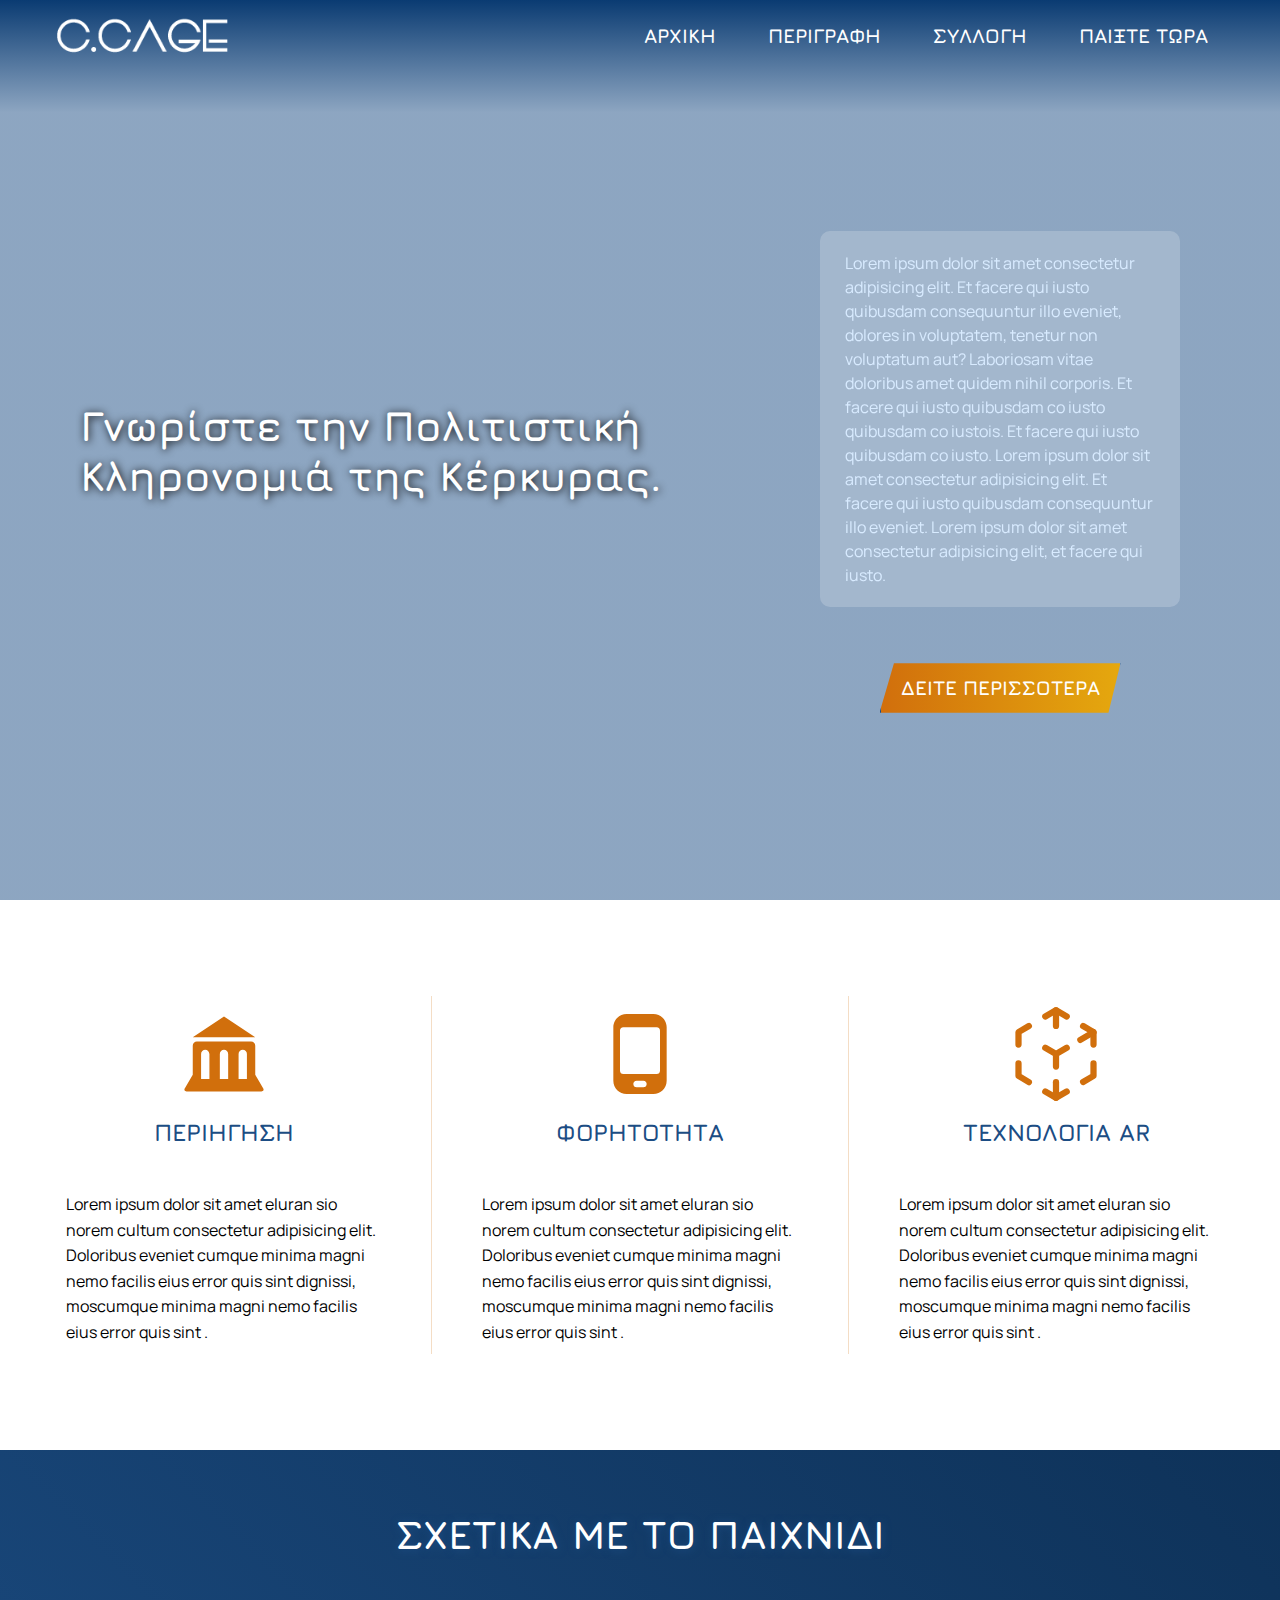
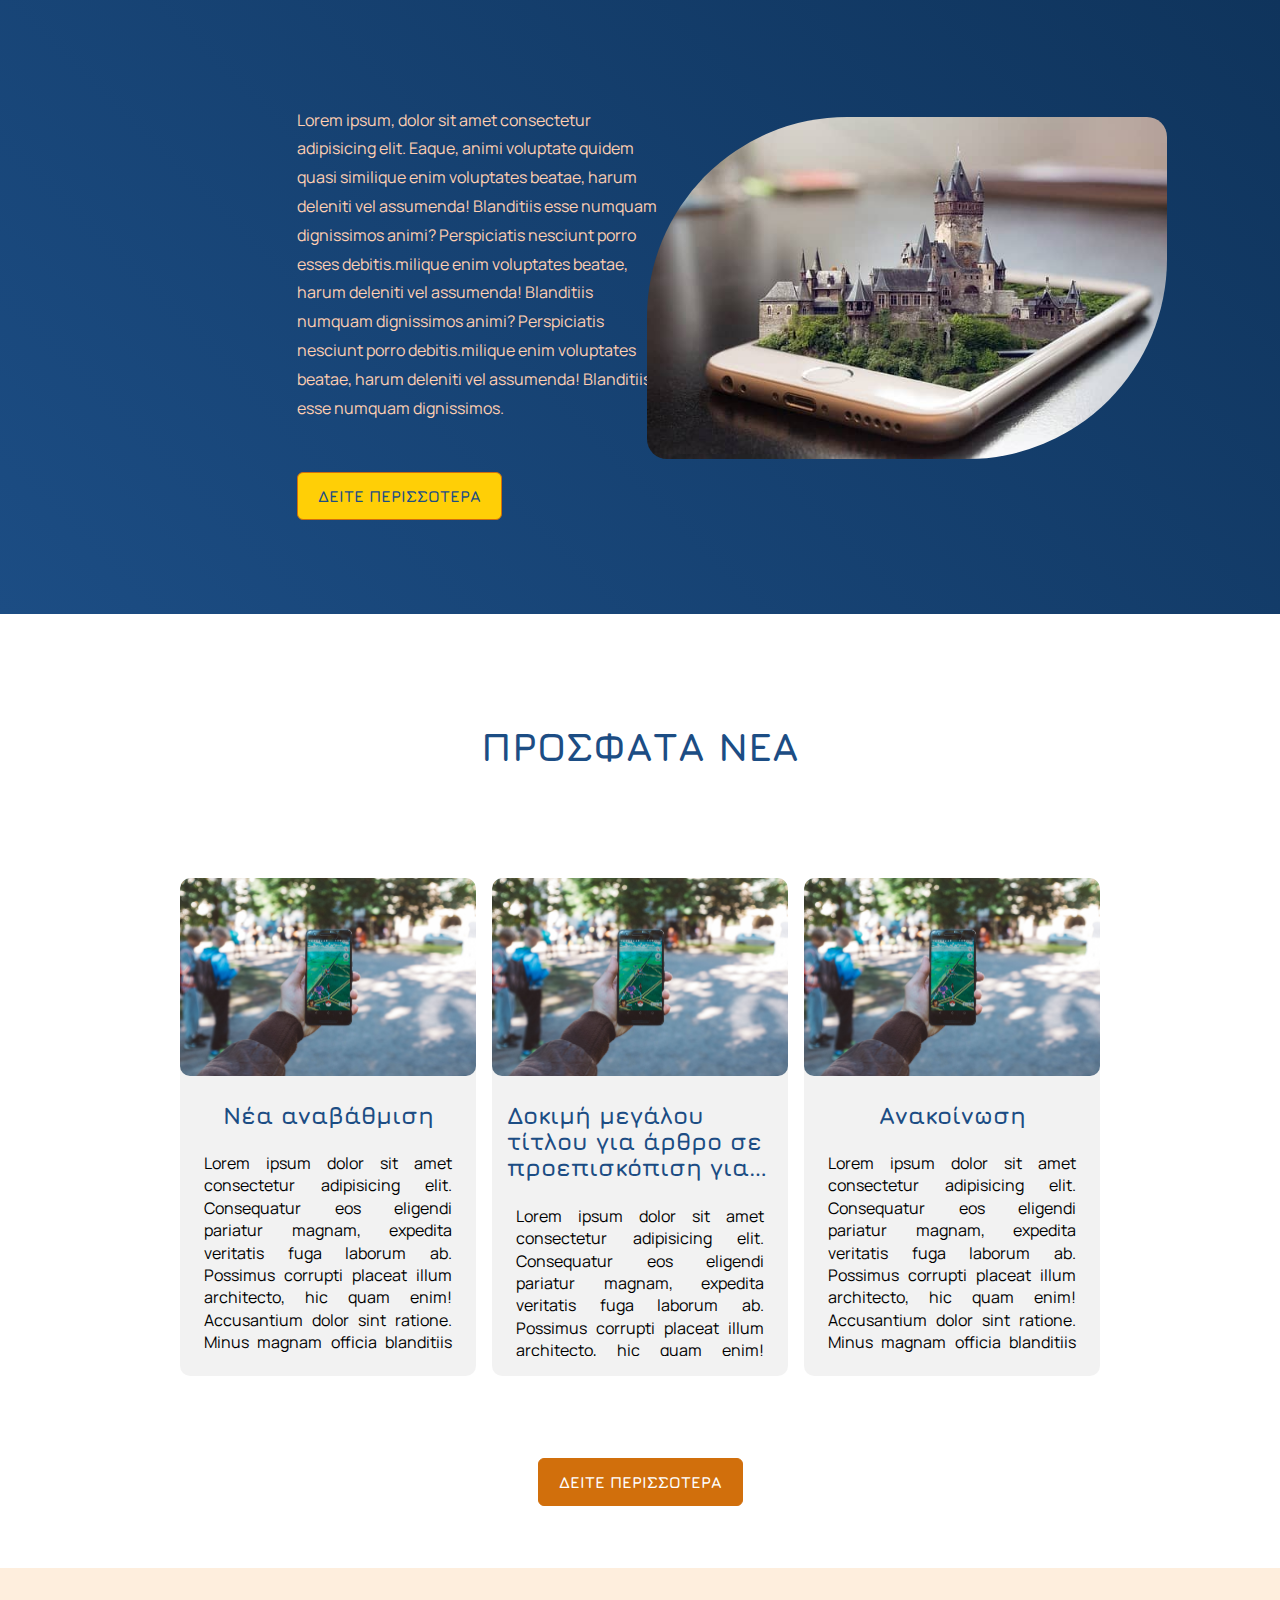
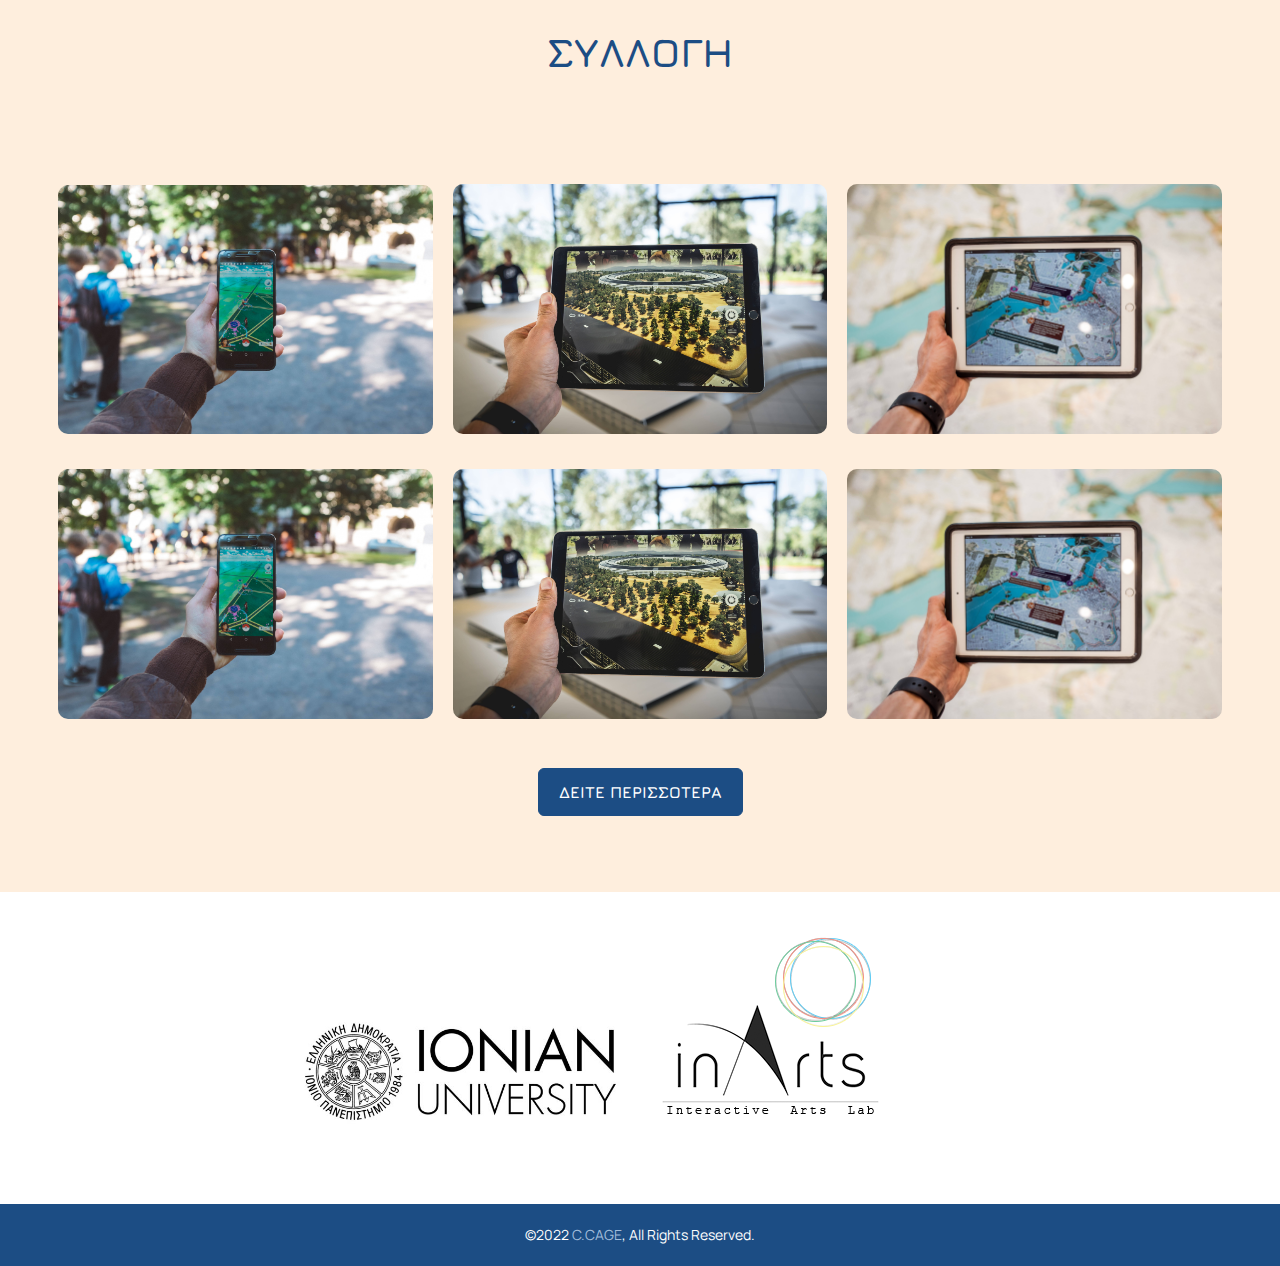
==== commit 2cae81a8: "9th commit - Fixed layout issues" ====
--- a/index.html
+++ b/index.html
@@ -79,8 +79,8 @@
                         <h1 class="text-white fs-1 fw-bold" style="font-size: 42px; line-height: 1.2;">Γνωρίστε την Πολιτιστική<br/>Κληρονομιά της Κέρκυρας.</h1>
                     </div>
                     
-                    <div class="col-xs-12 col-sm-6 d-flex flex-column align-items-center" style="padding: 0 100px;">
-                        <p id="header-description" class="t-justify" style="padding: 20px 25px; line-height: 1.5;">Lorem ipsum dolor sit amet consectetur adipisicing elit. Et facere qui iusto quibusdam consequuntur illo eveniet, dolores in voluptatem, tenetur non voluptatum aut? Laboriosam vitae doloribus amet quidem nihil corporis. Et facere qui iusto quibusdam co iusto quibusdam co iustois. Et facere qui iusto quibusdam co iusto.</p>
+                    <div class="col-xs-12 col-sm-5 d-flex flex-column align-items-center" style="padding: 0 100px;">
+                        <p id="header-description" class="t-justify" style="padding: 20px 25px; line-height: 1.5;">Lorem ipsum dolor sit amet consectetur adipisicing elit. Et facere qui iusto quibusdam consequuntur illo eveniet, dolores in voluptatem, tenetur non voluptatum aut? Laboriosam vitae doloribus amet quidem nihil corporis. Et facere qui iusto quibusdam co iusto quibusdam co iustois. Et facere qui iusto quibusdam co iusto. Lorem ipsum dolor sit amet consectetur adipisicing elit. Et facere qui iusto quibusdam consequuntur illo eveniet. Lorem ipsum dolor sit amet consectetur adipisicing elit, et facere qui iusto.</p>
                         
                         <a href="#" class="fw-bold fs-5 read-more">ΔΕΙΤΕ ΠΕΡΙΣΣΟΤΕΡΑ</a>
 
@@ -100,7 +100,7 @@
 
                     <h2 class="fs-4 fw-bold text-uppercase mb-5">περιηγηση</h2>
 
-                    <p class="px-0">Lorem ipsum dolor sit amet eluran sio norem cultum consectetur adipisicing elit. Doloribus eveniet cumque minima magni nemo facilis eius error quis sint dignissi, moscumque minima magni nemo facilis eius error quis sint .</p>
+                    <p class="px-0" style="line-height:1.6;">Lorem ipsum dolor sit amet eluran sio norem cultum consectetur adipisicing elit. Doloribus eveniet cumque minima magni nemo facilis eius error quis sint dignissi, moscumque minima magni nemo facilis eius error quis sint .</p>
                 </div>
 
                 <div class="col-xs-12 my-0 py-2 py-md-0 px-1 icon-info d-flex justify-content-center align-items-center flex-column">
@@ -108,7 +108,7 @@
 
                     <h2 class="fs-4 fw-bold text-uppercase mb-5">φορητοτητα</h2>
 
-                    <p class="px-0">Lorem ipsum dolor sit amet eluran sio norem cultum consectetur adipisicing elit. Doloribus eveniet cumque minima magni nemo facilis eius error quis sint dignissi, moscumque minima magni nemo facilis eius error quis sint .</p>
+                    <p class="px-0" style="line-height:1.6;">Lorem ipsum dolor sit amet eluran sio norem cultum consectetur adipisicing elit. Doloribus eveniet cumque minima magni nemo facilis eius error quis sint dignissi, moscumque minima magni nemo facilis eius error quis sint .</p>
                 </div>
 
                 <div class="col-xs-12 my-0 py-2 py-md-0 px-1 icon-info d-flex justify-content-center align-items-center flex-column">
@@ -116,24 +116,24 @@
 
                     <h2 class="fs-4 fw-bold text-uppercase mb-5">τεχνολογια ar</h2>
 
-                    <p class="px-0">Lorem ipsum dolor sit amet eluran sio norem cultum consectetur adipisicing elit. Doloribus eveniet cumque minima magni nemo facilis eius error quis sint dignissi, moscumque minima magni nemo facilis eius error quis sint .</p>
+                    <p class="px-0" style="line-height:1.6;">Lorem ipsum dolor sit amet eluran sio norem cultum consectetur adipisicing elit. Doloribus eveniet cumque minima magni nemo facilis eius error quis sint dignissi, moscumque minima magni nemo facilis eius error quis sint .</p>
                 </div>
             </div>
         </div>
     </div>
 
     <div id="about-section" class="container-fluid p-3 p-md-5 mt-5 mt-md-0">
-        <div class="w-100 d-flex flex-column justify-content-between align-items-center">
+        <div class="w-100 d-flex flex-column justify-content-center align-items-center">
             <h2 class="fs-1 fs-xs-3 fw-bold text-white text-center py-0 mt-5 mt-md-3">ΣΧΕΤΙΚΑ ΜΕ ΤΟ ΠΑΙΧΝΙΔΙ</h2>
-            <div class="row w-100 h-100 mt-5 mb-5 pt-0 pt-md-5 d-flex align-items-center flex-column flex-md-row justify-content-evenly">
-                
-                <div class="col-xs-12 col-md-6 order-1 order-md-0 my-5 my-md-0 py-2 py-md-0 gx-0 gx-md-5 d-flex flex-column justify-content-center align-items-center">
-                    <p class="text-white">Lorem ipsum, dolor sit amet consectetur adipisicing elit. Eaque, animi voluptate quidem quasi similique enim voluptates beatae, harum deleniti vel assumenda! Blanditiis esse numquam dignissimos animi? Perspiciatis nesciunt porro esses debitis.milique enim voluptates beatae, harum deleniti vel assumenda! Blanditiis numquam dignissimos animi? Perspiciatis nesciunt porro debitis.milique enim voluptates beatae, harum deleniti vel assumenda! Blanditiis esse numquam dignissimos animi? Perspiciatis nesciunt porro debitis.</p>
+            <div class="row w-100 h-100 mt-5 mb-5 pb-4 pt-0 pt-md-5 d-flex align-items-center flex-column flex-md-row justify-content-center">
+                
+                <div class="col-xs-12 col-md-4 order-1 order-md-0 my-5 my-md-0 py-2 py-md-0 gx-0 d-flex flex-column justify-content-center align-items-start" style="margin: 0 80px;">
+                    <p class="text-white" style="line-height: 1.8;">Lorem ipsum, dolor sit amet consectetur adipisicing elit. Eaque, animi voluptate quidem quasi similique enim voluptates beatae, harum deleniti vel assumenda! Blanditiis esse numquam dignissimos animi? Perspiciatis nesciunt porro esses debitis.milique enim voluptates beatae, harum deleniti vel assumenda! Blanditiis numquam dignissimos animi? Perspiciatis nesciunt porro debitis.milique enim voluptates beatae, harum deleniti vel assumenda! Blanditiis esse numquam dignissimos.</p>
                     
                     <a href="#" class="fw-bold fs-6 read-more-2">ΔΕΙΤΕ ΠΕΡΙΣΣΟΤΕΡΑ</a>
                 </div>
 
-                <div class="col-xs-12 col-md-6 order-0 order-md-1 my-0 my-md-0 py-2 py-md-0 gx-0 gx-md-5 d-flex flex-column justify-content-center align-items-center">                    
+                <div class="col-xs-12 col-md-3 order-0 order-md-1 my-0 my-md-0 py-2 py-md-0 gx-0 gx-md-5 d-flex flex-column justify-content-center align-items-center">                    
                     <img src="./images/castle-smartphone.jpg">                    
                 </div>
 
@@ -218,9 +218,9 @@
                     <img class="w-100 rounded" data-fancybox="images" href="./images/gallery/gallery3.jpg" src="./images/gallery/gallery3.jpg" alt="">
                 </div>
 
-                <a href="#" class="fw-bold fs-6 read-more-4">ΔΕΙΤΕ ΠΕΡΙΣΣΟΤΕΡΑ</a>
-
-            </div>
+                
+            </div>
+            <a href="#" class="fw-bold fs-6 read-more-4">ΔΕΙΤΕ ΠΕΡΙΣΣΟΤΕΡΑ</a>
         </div>
         
     </div>
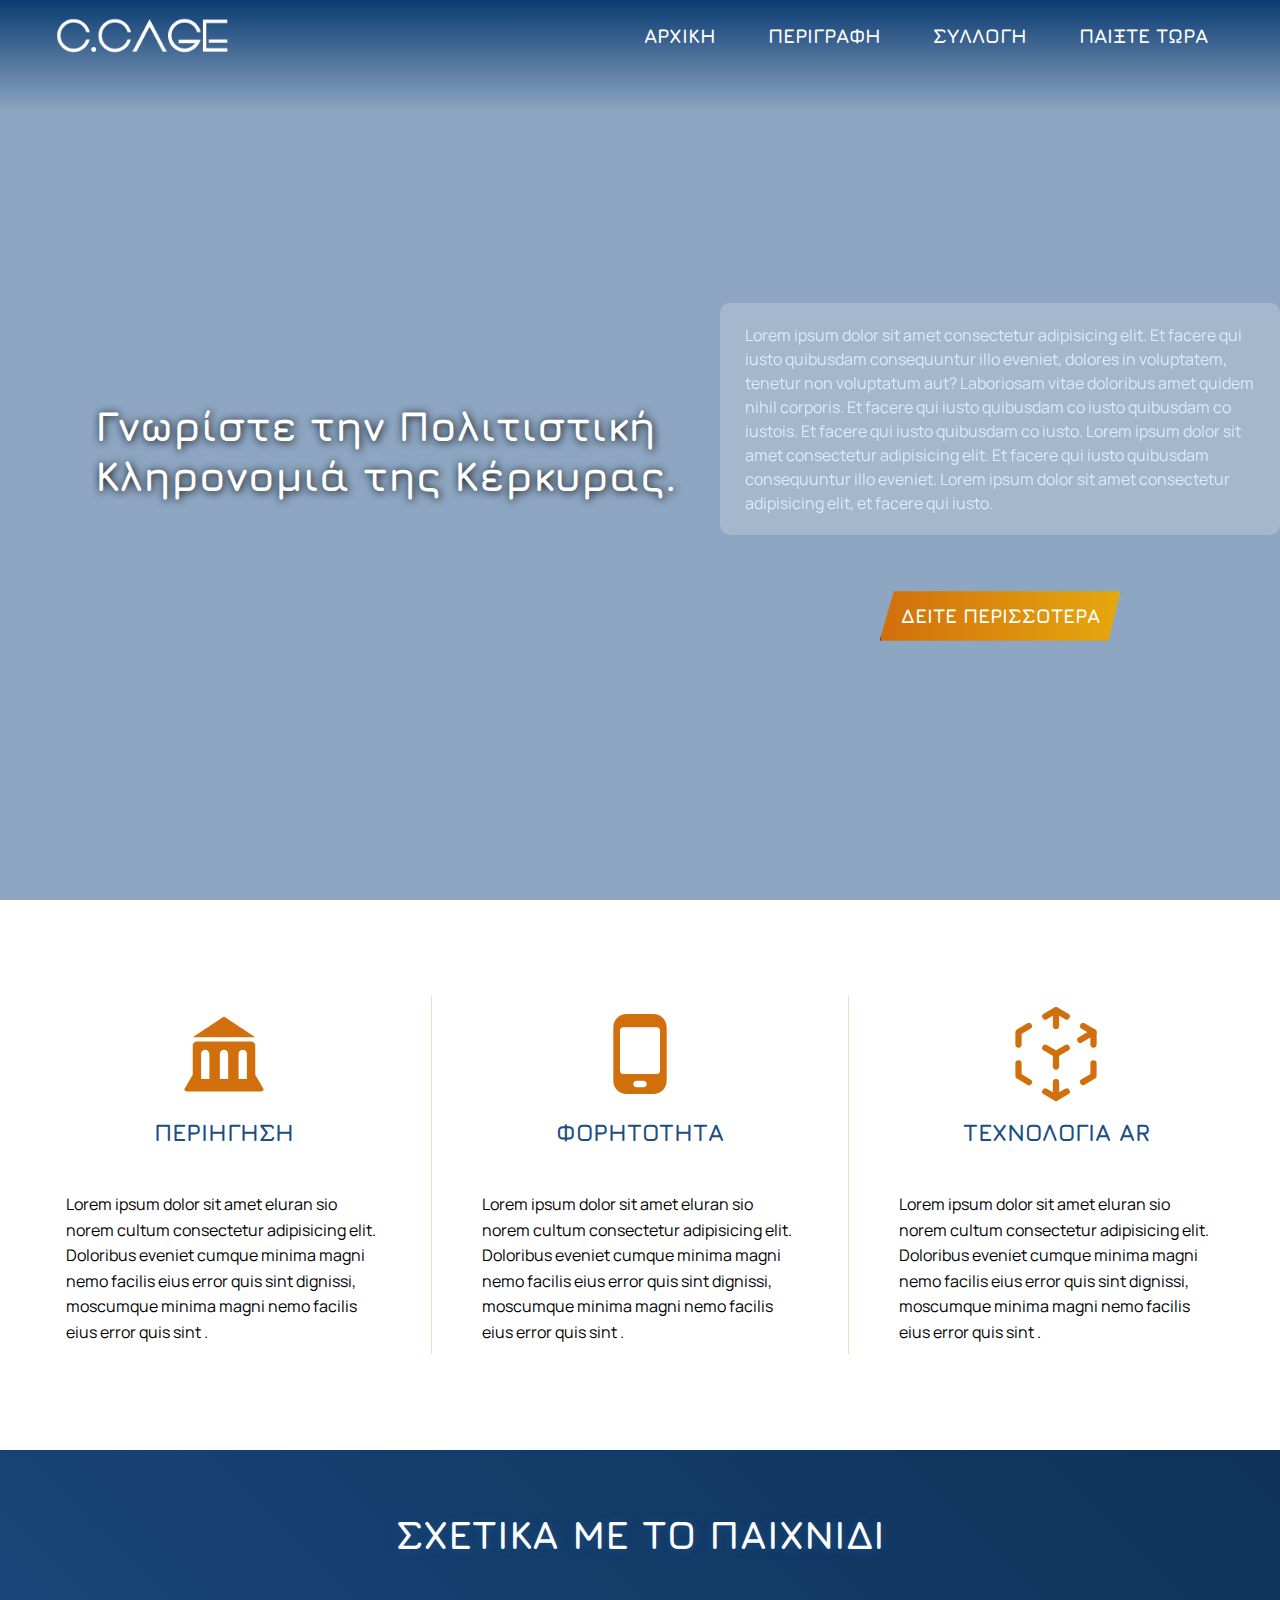
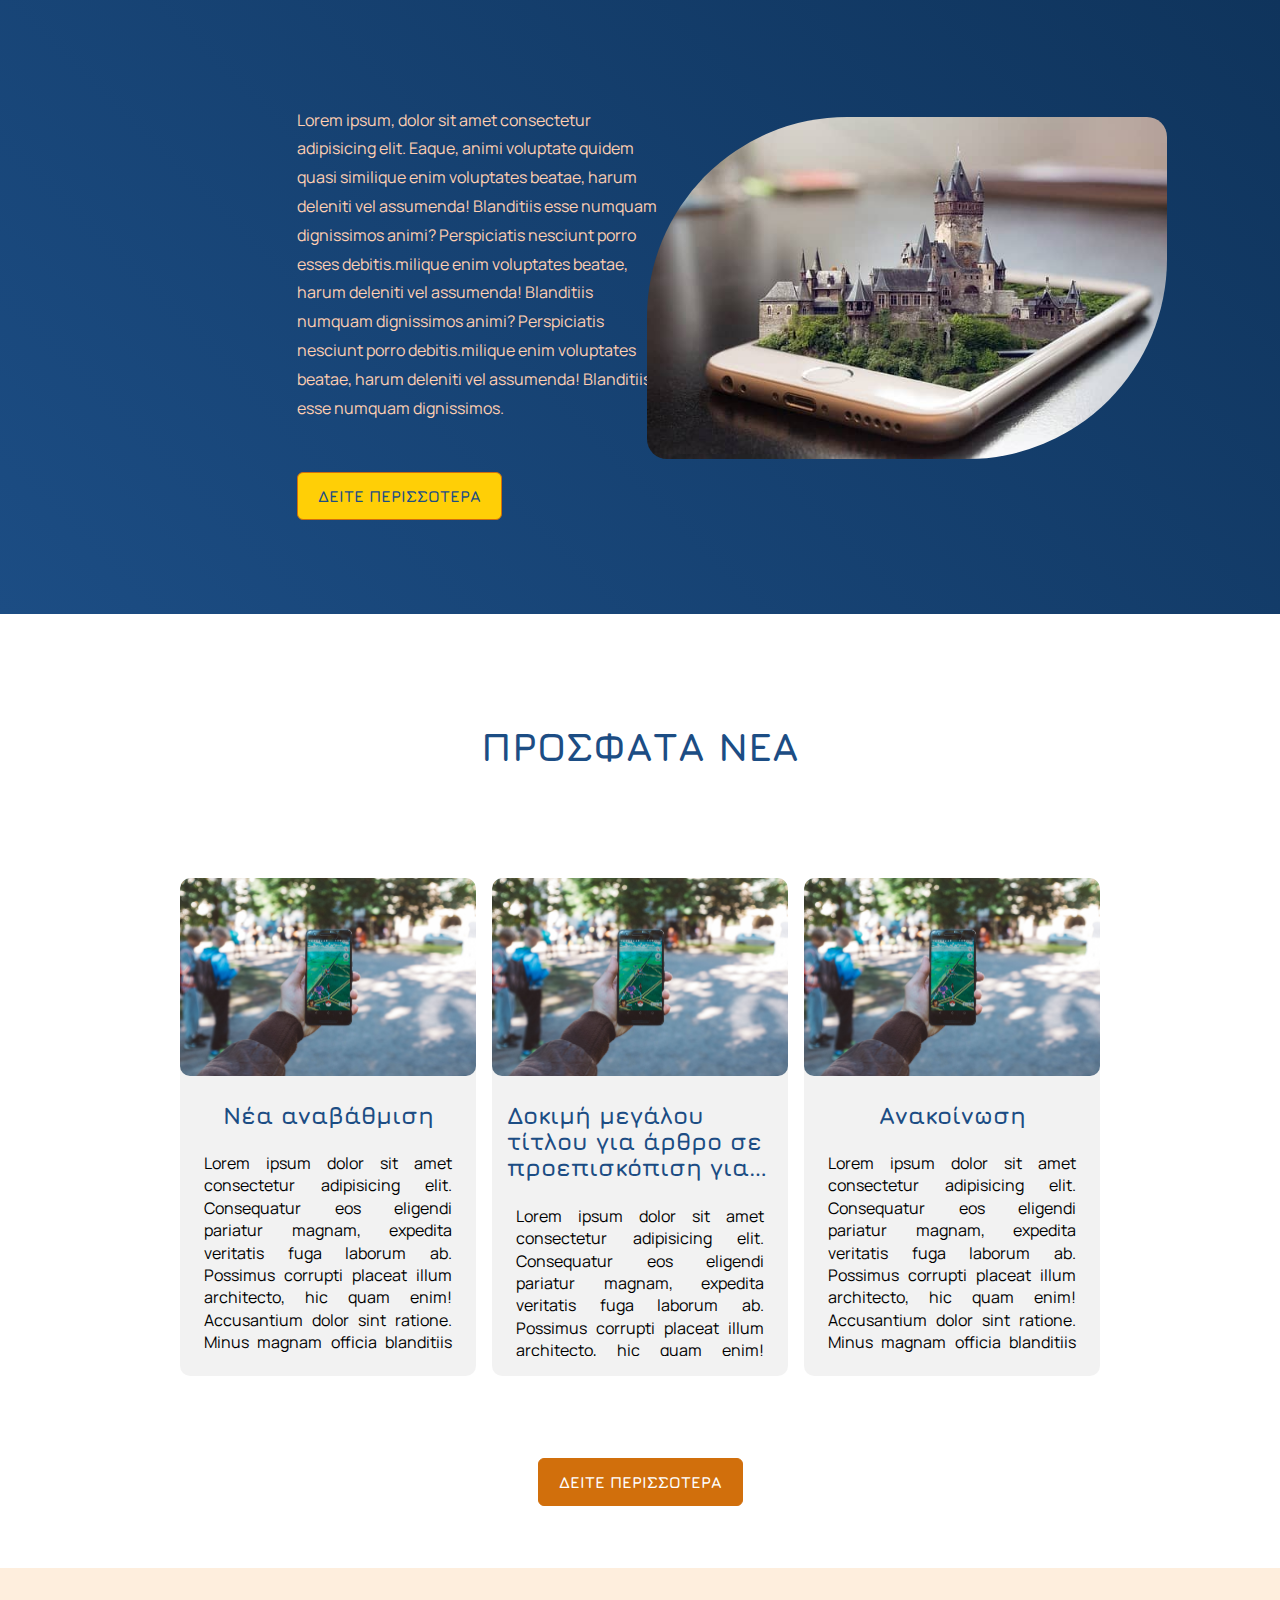
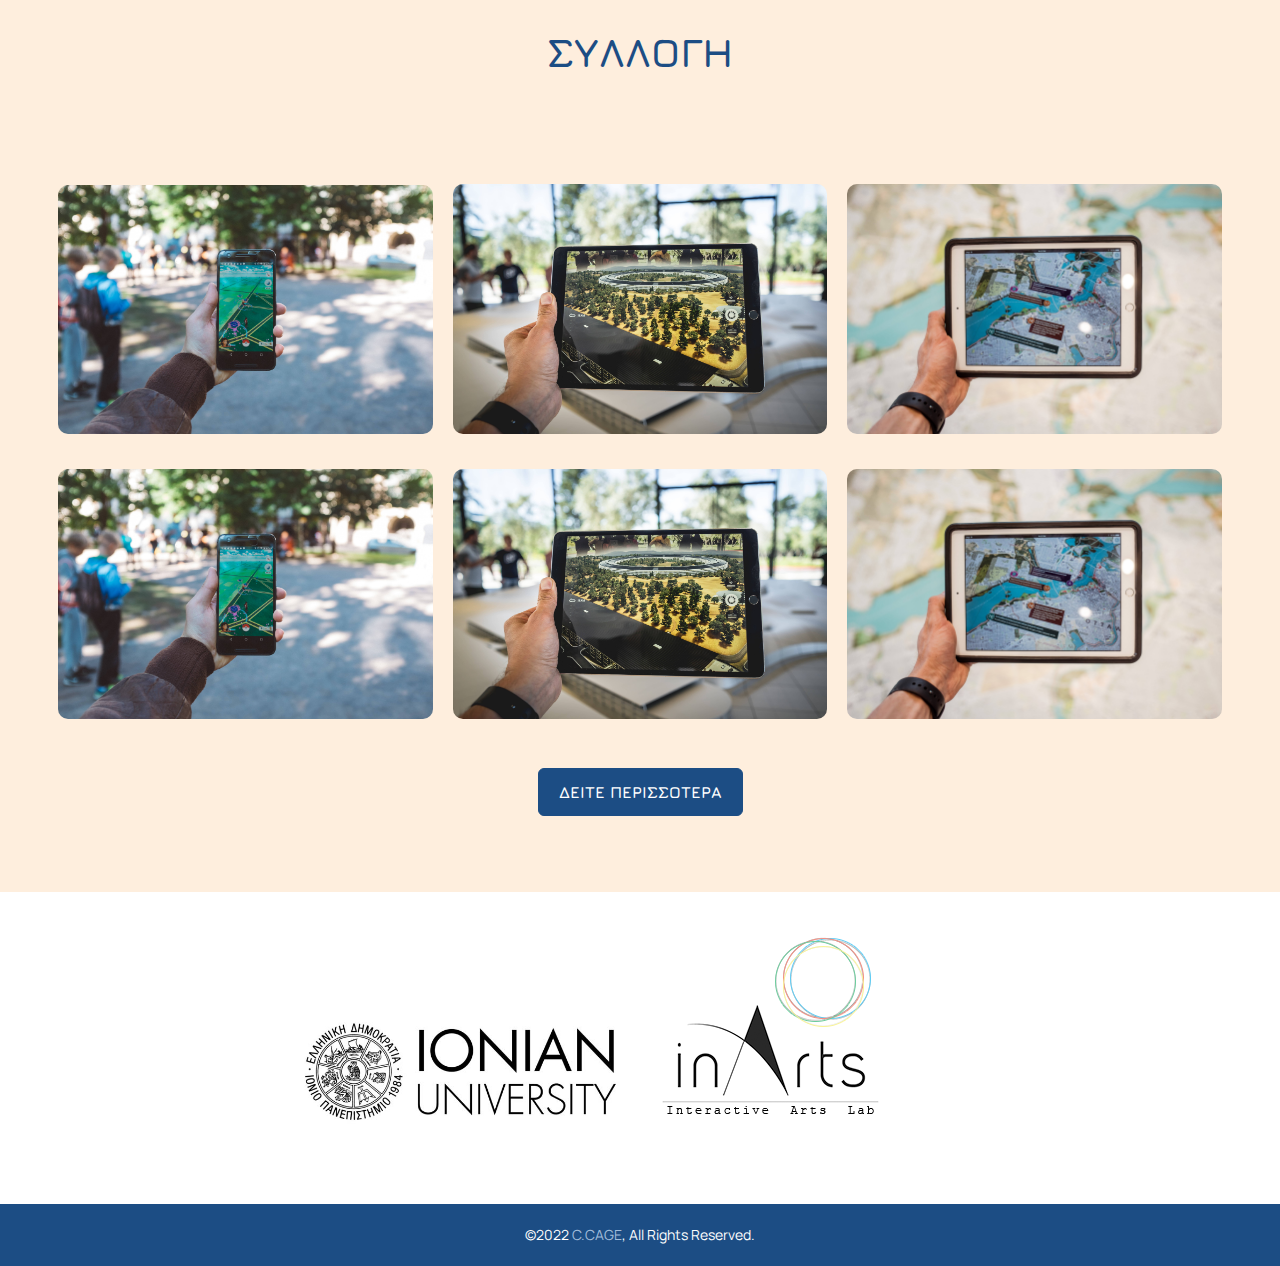
==== commit fe542c73: "10th commit - Final layout fixes" ====
--- a/index.html
+++ b/index.html
@@ -73,13 +73,13 @@
             </div>
 
 
-            <div id="headtitles" class="container-fluid position-relative d-flex align-items-center" style="height: 600px;">
-                <div class="row d-flex align-items-center">
+            <div id="headtitles" class="container-fluid position-relative d-flex align-items-center" style="height: 600px; width: 100%; margin: 0; justify-content: center;">
+                <div class="row d-flex align-items-center" style="justify-content: space-between;">
                     <div class="col-xs-12 col-6">
-                        <h1 class="text-white fs-1 fw-bold" style="font-size: 42px; line-height: 1.2;">Γνωρίστε την Πολιτιστική<br/>Κληρονομιά της Κέρκυρας.</h1>
+                        <h1 class="text-white fs-1 fw-bold" style="font-size: 42px; line-height: 1.2; padding: 0 15px;">Γνωρίστε την Πολιτιστική<br/>Κληρονομιά της Κέρκυρας.</h1>
                     </div>
                     
-                    <div class="col-xs-12 col-sm-5 d-flex flex-column align-items-center" style="padding: 0 100px;">
+                    <div class="col-xs-12 col-sm-5 d-flex flex-column align-items-center" style="max-width: 800px;">
                         <p id="header-description" class="t-justify" style="padding: 20px 25px; line-height: 1.5;">Lorem ipsum dolor sit amet consectetur adipisicing elit. Et facere qui iusto quibusdam consequuntur illo eveniet, dolores in voluptatem, tenetur non voluptatum aut? Laboriosam vitae doloribus amet quidem nihil corporis. Et facere qui iusto quibusdam co iusto quibusdam co iustois. Et facere qui iusto quibusdam co iusto. Lorem ipsum dolor sit amet consectetur adipisicing elit. Et facere qui iusto quibusdam consequuntur illo eveniet. Lorem ipsum dolor sit amet consectetur adipisicing elit, et facere qui iusto.</p>
                         
                         <a href="#" class="fw-bold fs-5 read-more">ΔΕΙΤΕ ΠΕΡΙΣΣΟΤΕΡΑ</a>
